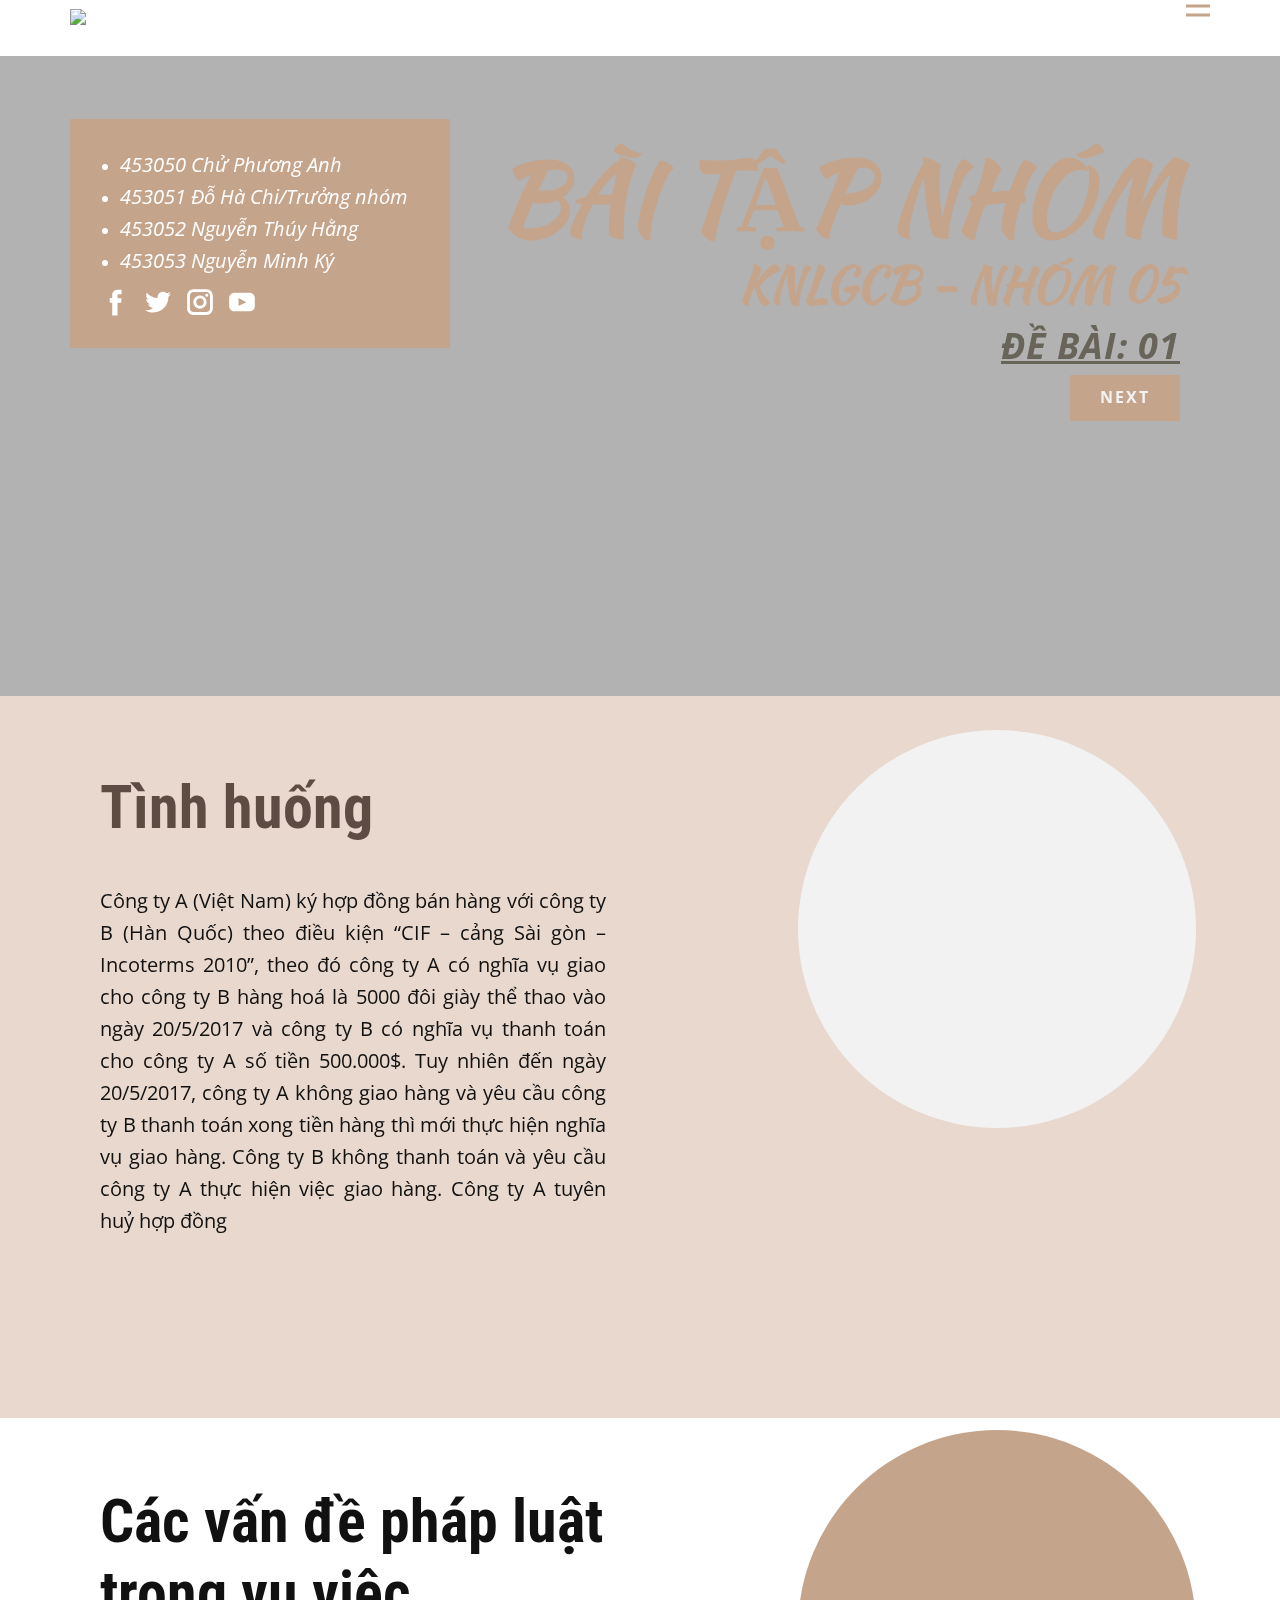
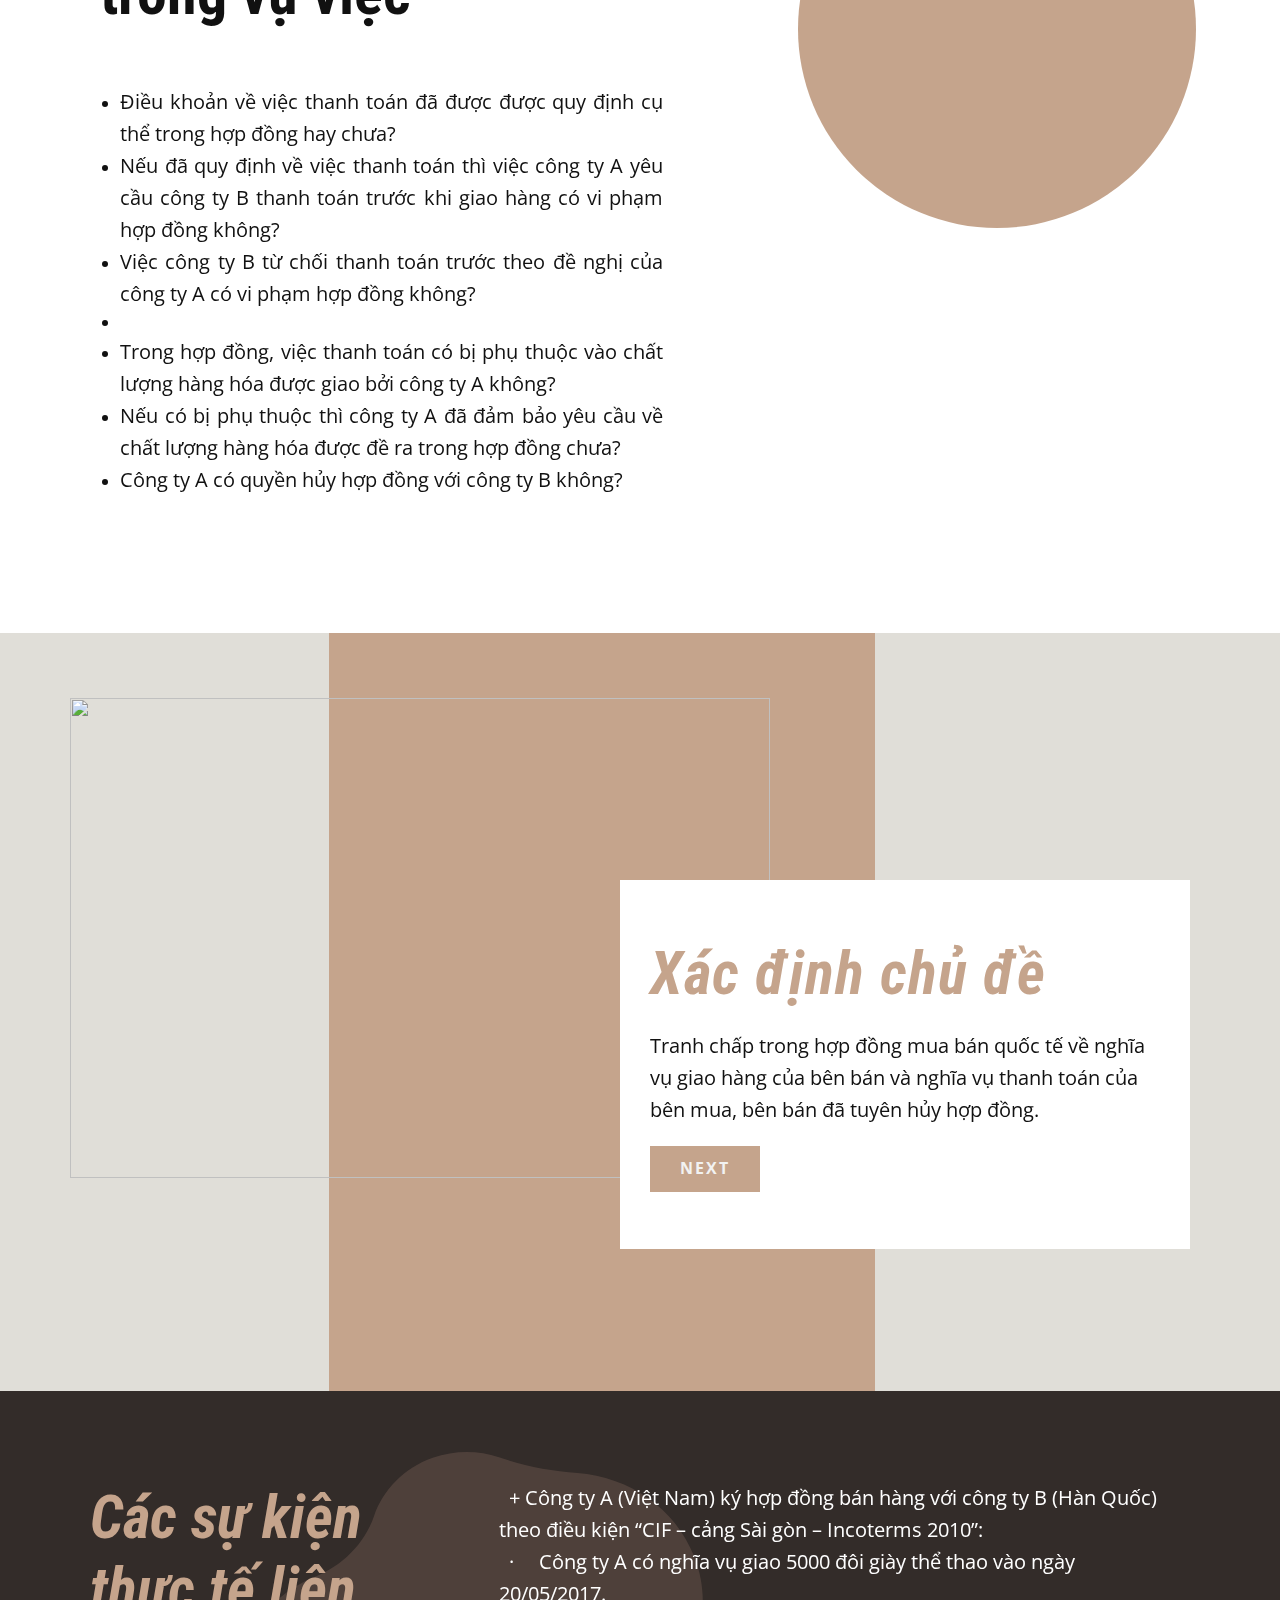
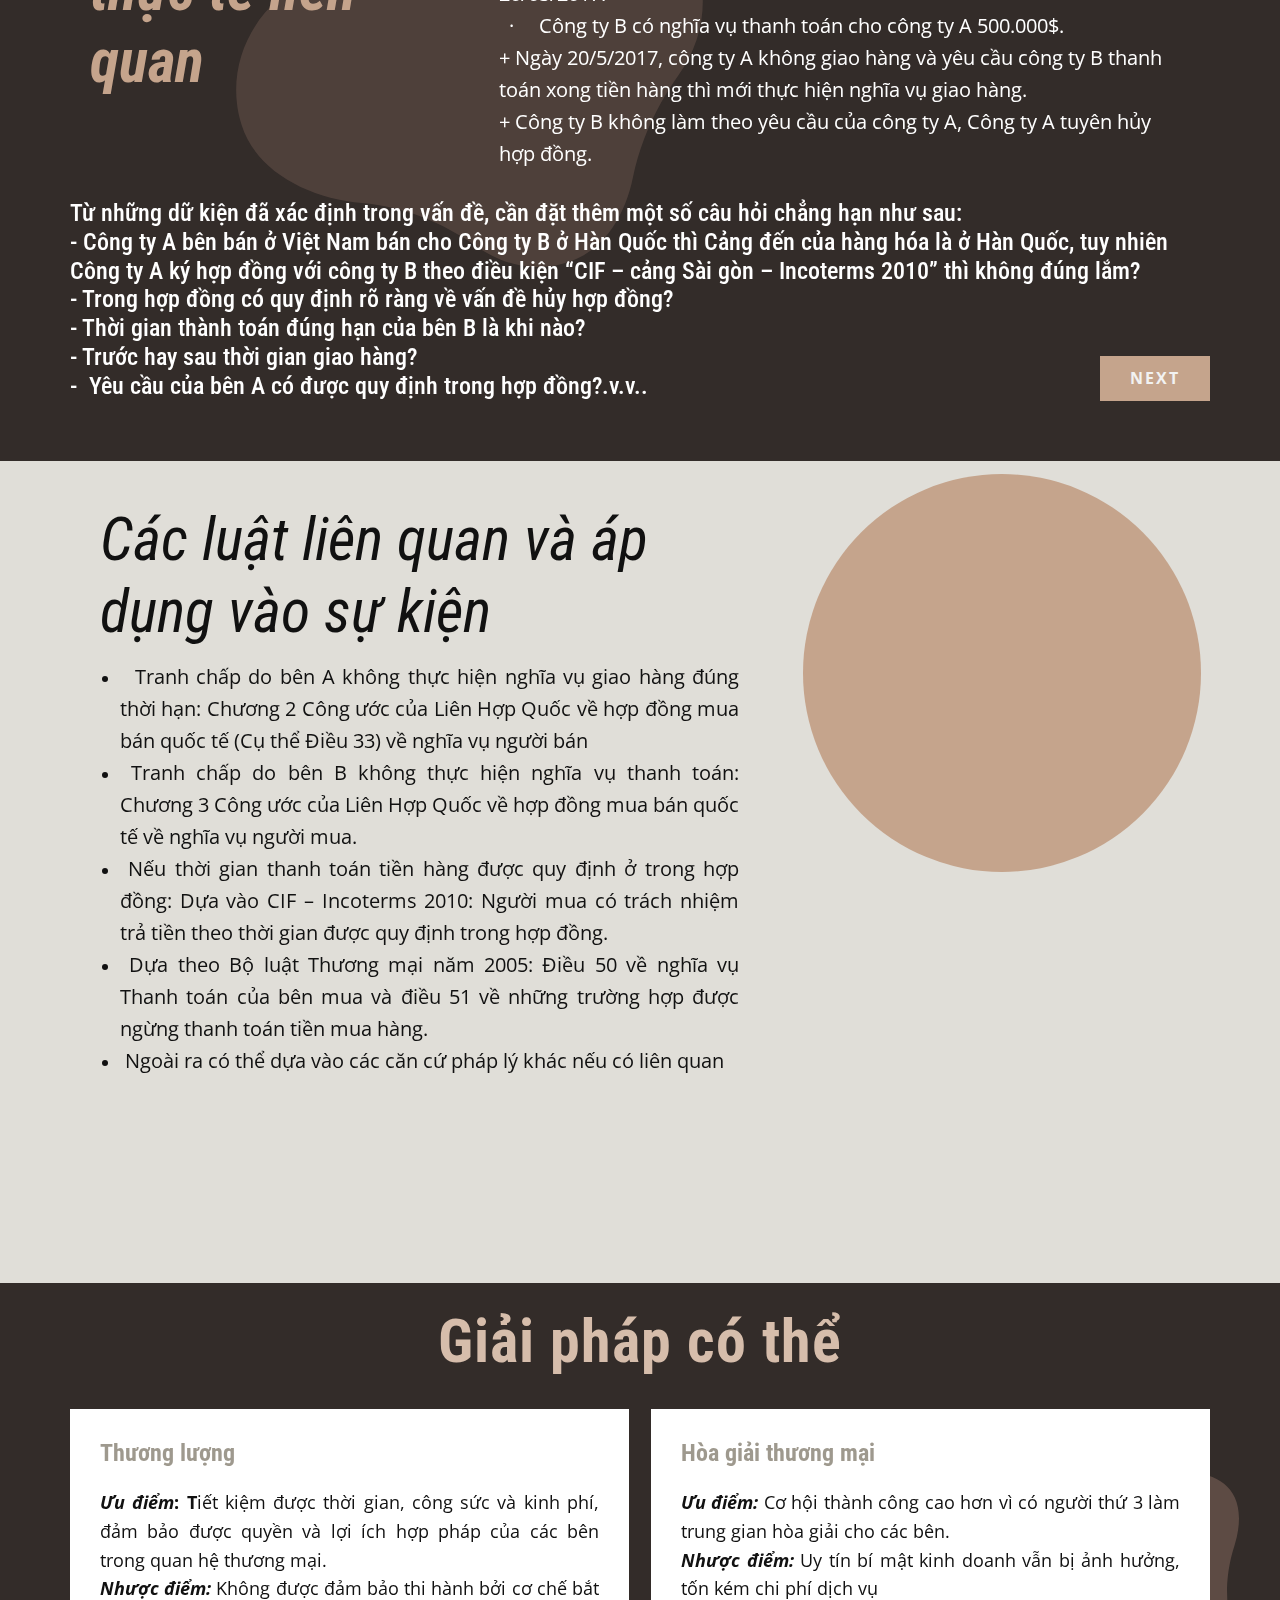
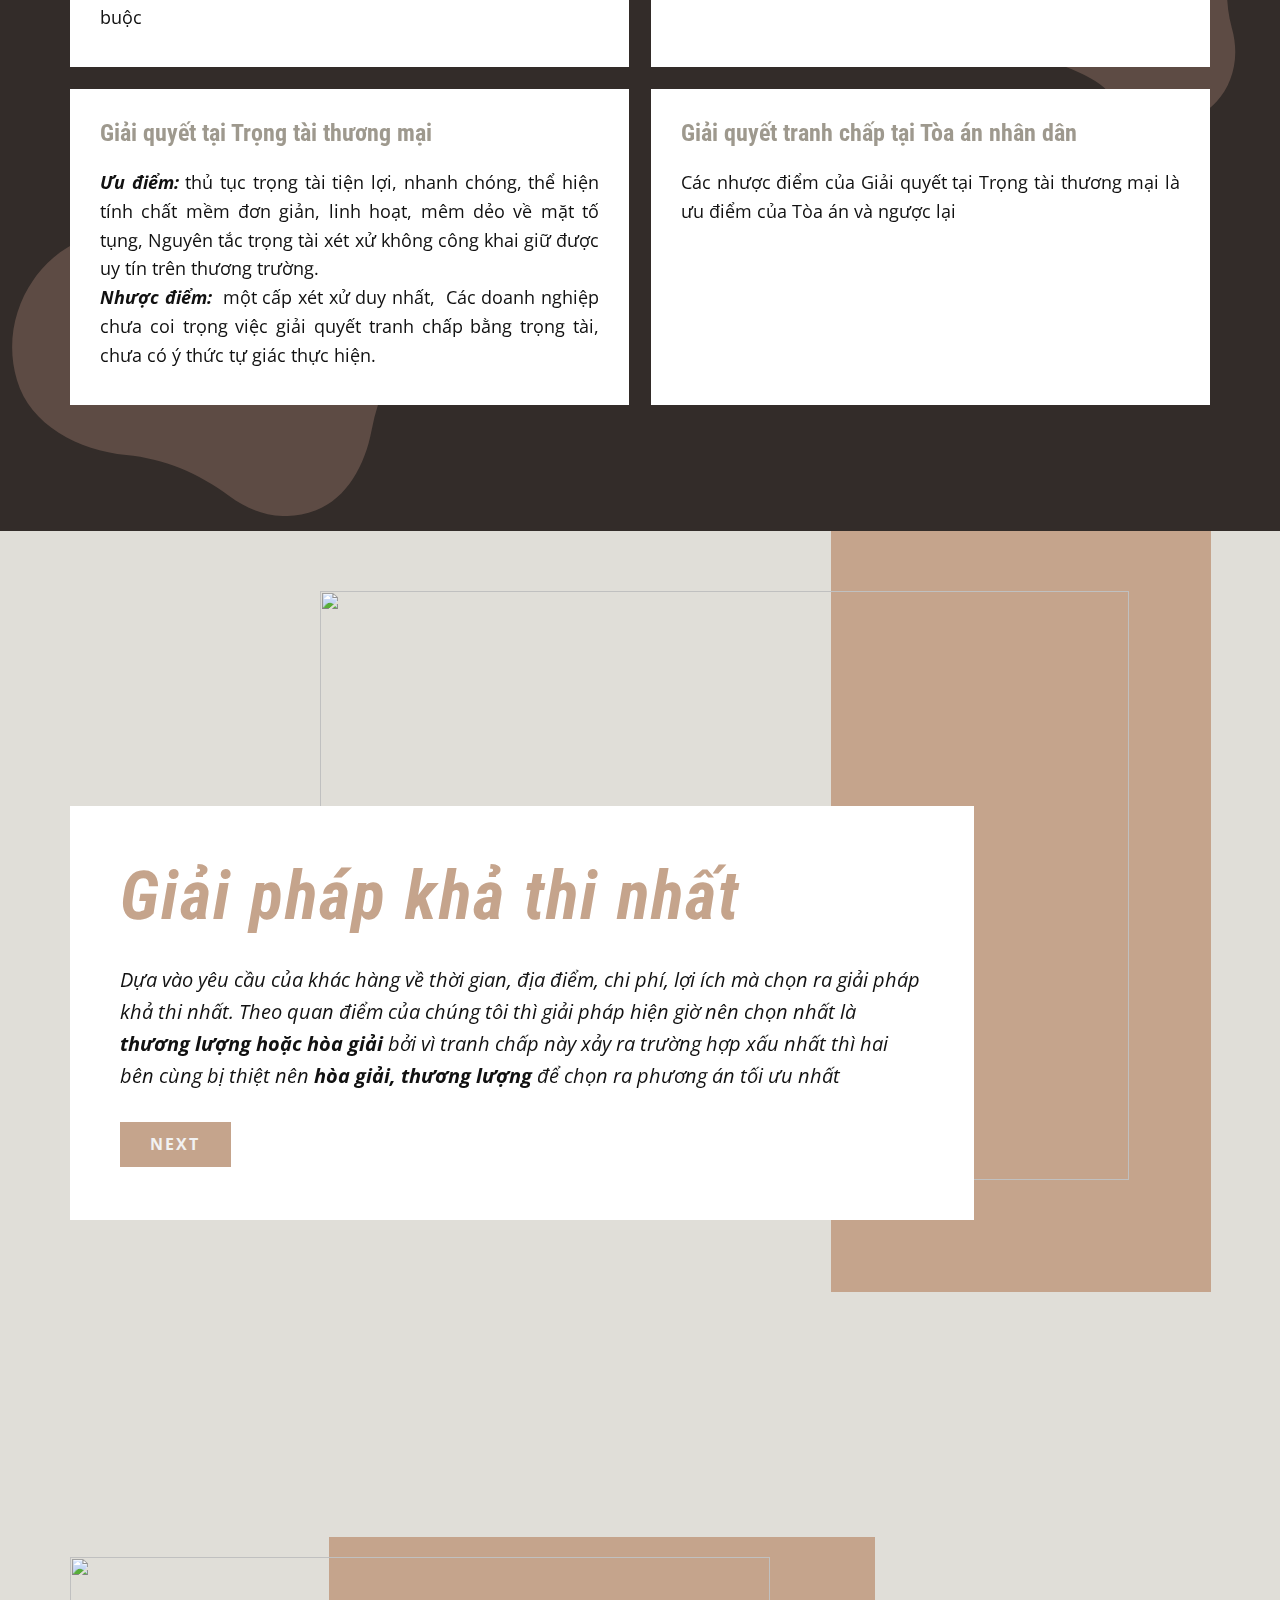
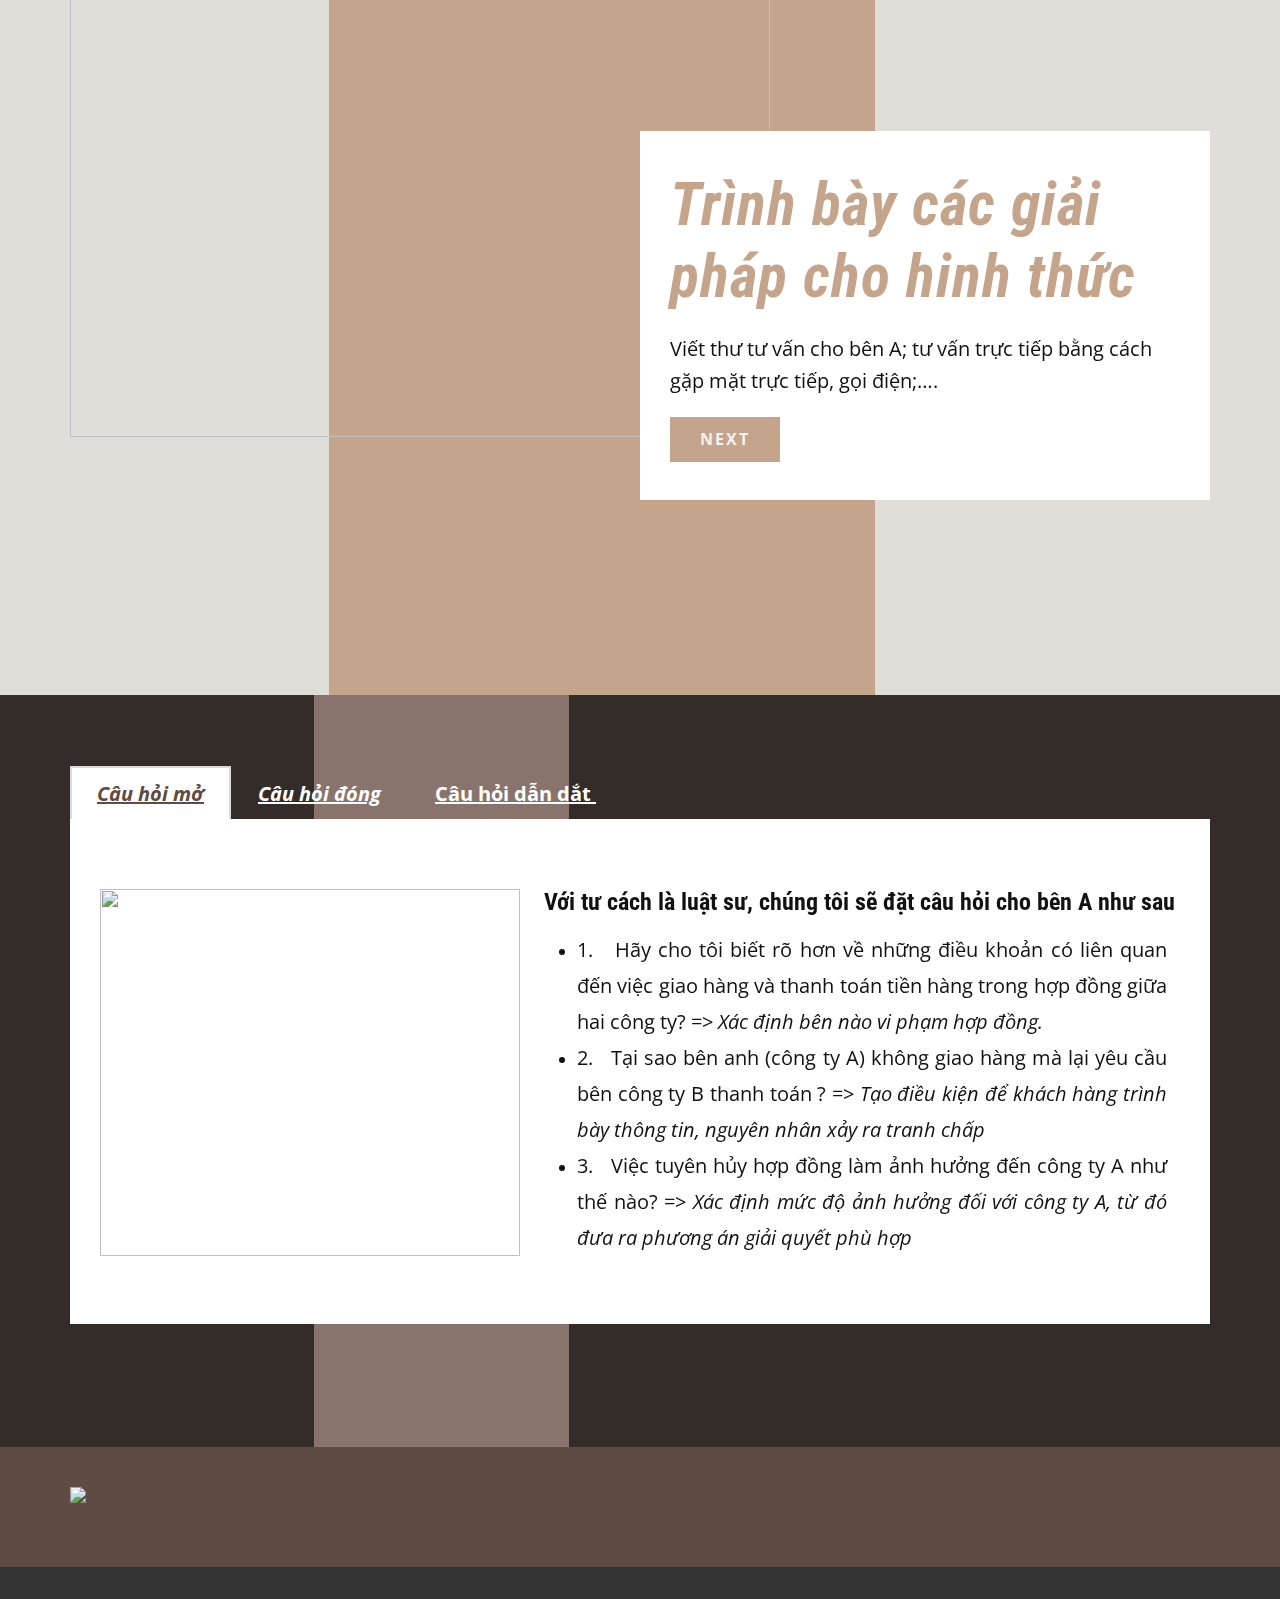
==== Home.html @ 4d6f103b "Add files via upload" ====
<!DOCTYPE html>
<html style="font-size: 16px;">
  <head>
    <meta name="viewport" content="width=device-width, initial-scale=1.0">
    <meta charset="utf-8">
    <meta name="keywords" content="I like dogs, About Us, Owning a dog is great fun, Care of Your Dog, Warm Puppy, Subscribe, location, follow us">
    <meta name="description" content="">
    <meta name="page_type" content="np-template-header-footer-from-plugin">
    <title>Home</title>
    <link rel="stylesheet" href="nicepage.css" media="screen">
<link rel="stylesheet" href="Home.css" media="screen">
    <script class="u-script" type="text/javascript" src="jquery.js" defer=""></script>
    <script class="u-script" type="text/javascript" src="nicepage.js" defer=""></script>
    <meta name="generator" content="Nicepage 3.17.2, nicepage.com">
    
    <link id="u-theme-google-font" rel="stylesheet" href="https://fonts.googleapis.com/css?family=Roboto+Condensed:300,300i,400,400i,700,700i|Open+Sans:300,300i,400,400i,600,600i,700,700i,800,800i">
    <link id="u-page-google-font" rel="stylesheet" href="https://fonts.googleapis.com/css?family=Roboto+Condensed:300,300i,400,400i,700,700i|Roboto+Condensed:300,300i,400,400i,700,700i|Kaushan+Script:400">
    
    
    
    
    
    
    
    
    
    
    
    <script type="application/ld+json">{
		"@context": "http://schema.org",
		"@type": "Organization",
		"name": "",
		"logo": "images/logohlu600x600-02.png"
}</script>
    <meta property="og:title" content="Home">
    <meta property="og:type" content="website">
    <meta name="theme-color" content="#478ac9">
  </head>
  <body class="u-body"><header class="u-clearfix u-header u-sticky u-header" id="sec-077f"><div class="u-clearfix u-sheet u-sheet-1">
        <a href="https://nicepage.com" class="u-image u-logo u-image-1" data-image-width="601" data-image-height="601">
          <img src="images/logohlu600x600-02.png" class="u-logo-image u-logo-image-1" data-image-width="39.3847">
        </a>
        <nav class="u-menu u-menu-dropdown u-offcanvas u-menu-1" data-responsive-from="XL">
          <div class="menu-collapse" style="font-size: 1rem; letter-spacing: 0px;">
            <a class="u-button-style u-custom-left-right-menu-spacing u-custom-padding-bottom u-custom-top-bottom-menu-spacing u-nav-link u-text-active-palette-1-base u-text-hover-palette-2-base u-text-palette-3-base" href="#">
              <svg><use xmlns:xlink="http://www.w3.org/1999/xlink" xlink:href="#menu-hamburger"></use></svg>
              <svg version="1.1" xmlns="http://www.w3.org/2000/svg" xmlns:xlink="http://www.w3.org/1999/xlink"><defs><symbol id="menu-hamburger" viewBox="0 0 16 16" style="width: 16px; height: 16px;"><rect y="1" width="16" height="2"></rect><rect y="7" width="16" height="2"></rect><rect y="13" width="16" height="2"></rect>
</symbol>
</defs></svg>
            </a>
          </div>
          <div class="u-custom-menu u-nav-container">
            <ul class="u-nav u-spacing-30 u-unstyled u-nav-1"><li class="u-nav-item"><a class="u-button-style u-nav-link u-text-active-palette-3-base u-text-grey-90 u-text-hover-grey-90" href="Home.html" style="padding: 10px 0px;">Home</a>
</li><li class="u-nav-item"><a class="u-button-style u-nav-link u-text-active-palette-3-base u-text-grey-90 u-text-hover-grey-90" href="Home.html" style="padding: 10px 0px;">Home</a>
</li></ul>
          </div>
          <div class="u-custom-menu u-nav-container-collapse">
            <div class="u-black u-container-style u-inner-container-layout u-opacity u-opacity-95 u-sidenav">
              <div class="u-sidenav-overflow">
                <div class="u-menu-close"></div>
                <ul class="u-align-center u-nav u-popupmenu-items u-unstyled u-nav-2"><li class="u-nav-item"><a class="u-button-style u-nav-link" href="Home.html" style="padding: 10px 0px;">Home</a>
</li></ul>
              </div>
            </div>
            <div class="u-black u-menu-overlay u-opacity u-opacity-70"></div>
          </div>
        </nav>
      </div></header> 
    <section class="u-clearfix u-image u-lightbox u-parallax u-shading u-section-1" id="carousel_2db0" data-image-width="1200" data-image-height="630">
      <div class="u-clearfix u-sheet u-sheet-1">
        <div class="u-clearfix u-expanded-width u-layout-wrap u-layout-wrap-1">
          <div class="u-gutter-0 u-layout">
            <div class="u-layout-row">
              <div class="u-size-14-sm u-size-14-xs u-size-20-lg u-size-20-xl u-size-60-md">
                <div class="u-layout-col">
                  <div class="u-align-left u-container-style u-layout-cell u-left-cell u-palette-3-base u-size-30 u-layout-cell-1" data-animation-name="fadeIn" data-animation-duration="1000" data-animation-delay="0" data-animation-direction="Down">
                    <div class="u-container-layout u-valign-top u-container-layout-1">
                      <ul class="u-text u-text-1">
                        <li>
                          <span style="font-size: 1.25rem;">453050
  
  
  Chử Phương Anh</span>
                        </li>
                        <li>
                          <span style="font-size: 1.25rem;">453051
  
  
  Đỗ Hà Chi/Trưởng
  nhóm</span>
                        </li>
                        <li>
                          <span style="font-size: 1.25rem;">453052
  
  
  Nguyễn Thúy Hằng</span>
                        </li>
                        <li>
                          <span style="font-size: 1.25rem;">453053
  
  
  Nguyễn Minh Ký</span>
                        </li>
                      </ul>
                      <div class="u-social-icons u-spacing-10 u-social-icons-1">
                        <a class="u-social-url" target="_blank" href=""><span class="u-icon u-icon-circle u-social-facebook u-social-icon u-icon-1"><svg class="u-svg-link" preserveAspectRatio="xMidYMin slice" viewBox="0 0 112 112" style=""><use xmlns:xlink="http://www.w3.org/1999/xlink" xlink:href="#svg-94aa"></use></svg><svg class="u-svg-content" viewBox="0 0 112 112" x="0px" y="0px" id="svg-94aa"><path d="M75.5,28.8H65.4c-1.5,0-4,0.9-4,4.3v9.4h13.9l-1.5,15.8H61.4v45.1H42.8V58.3h-8.8V42.4h8.8V32.2 c0-7.4,3.4-18.8,18.8-18.8h13.8v15.4H75.5z"></path></svg></span>
                        </a>
                        <a class="u-social-url" target="_blank" href=""><span class="u-icon u-icon-circle u-social-icon u-social-twitter u-icon-2"><svg class="u-svg-link" preserveAspectRatio="xMidYMin slice" viewBox="0 0 112 112" style=""><use xmlns:xlink="http://www.w3.org/1999/xlink" xlink:href="#svg-273c"></use></svg><svg class="u-svg-content" viewBox="0 0 112 112" x="0px" y="0px" id="svg-273c"><path d="M92.2,38.2c0,0.8,0,1.6,0,2.3c0,24.3-18.6,52.4-52.6,52.4c-10.6,0.1-20.2-2.9-28.5-8.2 c1.4,0.2,2.9,0.2,4.4,0.2c8.7,0,16.7-2.9,23-7.9c-8.1-0.2-14.9-5.5-17.3-12.8c1.1,0.2,2.4,0.2,3.4,0.2c1.6,0,3.3-0.2,4.8-0.7 c-8.4-1.6-14.9-9.2-14.9-18c0-0.2,0-0.2,0-0.2c2.5,1.4,5.4,2.2,8.4,2.3c-5-3.3-8.3-8.9-8.3-15.4c0-3.4,1-6.5,2.5-9.2 c9.1,11.1,22.7,18.5,38,19.2c-0.2-1.4-0.4-2.8-0.4-4.3c0.1-10,8.3-18.2,18.5-18.2c5.4,0,10.1,2.2,13.5,5.7c4.3-0.8,8.1-2.3,11.7-4.5 c-1.4,4.3-4.3,7.9-8.1,10.1c3.7-0.4,7.3-1.4,10.6-2.9C98.9,32.3,95.7,35.5,92.2,38.2z"></path></svg></span>
                        </a>
                        <a class="u-social-url" target="_blank" href=""><span class="u-icon u-icon-circle u-social-icon u-social-instagram u-icon-3"><svg class="u-svg-link" preserveAspectRatio="xMidYMin slice" viewBox="0 0 112 112" style=""><use xmlns:xlink="http://www.w3.org/1999/xlink" xlink:href="#svg-1b26"></use></svg><svg class="u-svg-content" viewBox="0 0 112 112" x="0px" y="0px" id="svg-1b26"><path d="M55.9,32.9c-12.8,0-23.2,10.4-23.2,23.2s10.4,23.2,23.2,23.2s23.2-10.4,23.2-23.2S68.7,32.9,55.9,32.9z M55.9,69.4c-7.4,0-13.3-6-13.3-13.3c-0.1-7.4,6-13.3,13.3-13.3s13.3,6,13.3,13.3C69.3,63.5,63.3,69.4,55.9,69.4z"></path><path d="M79.7,26.8c-3,0-5.4,2.5-5.4,5.4s2.5,5.4,5.4,5.4c3,0,5.4-2.5,5.4-5.4S82.7,26.8,79.7,26.8z"></path><path d="M78.2,11H33.5C21,11,10.8,21.3,10.8,33.7v44.7c0,12.6,10.2,22.8,22.7,22.8h44.7c12.6,0,22.7-10.2,22.7-22.7 V33.7C100.8,21.1,90.6,11,78.2,11z M91,78.4c0,7.1-5.8,12.8-12.8,12.8H33.5c-7.1,0-12.8-5.8-12.8-12.8V33.7 c0-7.1,5.8-12.8,12.8-12.8h44.7c7.1,0,12.8,5.8,12.8,12.8V78.4z"></path></svg></span>
                        </a>
                        <a class="u-social-url" target="_blank" href="#"><span class="u-icon u-icon-circle u-social-icon u-social-youtube u-icon-4"><svg class="u-svg-link" preserveAspectRatio="xMidYMin slice" viewBox="0 0 112 112" style=""><use xmlns:xlink="http://www.w3.org/1999/xlink" xlink:href="#svg-61be"></use></svg><svg class="u-svg-content" viewBox="0 0 112 112" x="0px" y="0px" id="svg-61be"><path d="M82.3,24H29.7C19.3,24,11,32.5,11,43v26.7c0,10.5,8.3,19,18.7,19h52.5c10.3,0,18.7-8.5,18.7-19V43 C101,32.5,92.7,24,82.3,24L82.3,24z M69.7,57.6L45.1,69.5c-0.7,0.2-1.4-0.2-1.4-0.8V44.1c0-0.7,0.8-1.3,1.4-0.8l24.6,12.6 C70.4,56.2,70.4,57.3,69.7,57.6L69.7,57.6z"></path></svg></span>
                        </a>
                      </div>
                    </div>
                  </div>
                  <div class="u-align-left u-container-style u-hidden-md u-hidden-sm u-hidden-xs u-layout-cell u-left-cell u-opacity u-opacity-50 u-size-30 u-layout-cell-2">
                    <div class="u-container-layout u-container-layout-2"></div>
                  </div>
                </div>
              </div>
              <div class="u-size-13-lg u-size-13-xl u-size-19-sm u-size-19-xs u-size-30-md">
                <div class="u-layout-row">
                  <div class="u-container-style u-hidden-sm u-hidden-xs u-layout-cell u-size-60 u-layout-cell-3">
                    <div class="u-container-layout u-container-layout-3"></div>
                  </div>
                </div>
              </div>
              <div class="u-size-27 u-size-30-md">
                <div class="u-layout-row">
                  <div class="u-align-right u-container-style u-layout-cell u-right-cell u-size-60 u-layout-cell-4">
                    <div class="u-container-layout u-container-layout-4">
                      <h1 class="u-custom-font u-text u-text-palette-3-base u-title u-text-2" data-animation-name="fadeIn" data-animation-duration="1000" data-animation-delay="0">BÀI TẬP NHÓM</h1>
                      <h1 class="u-custom-font u-text u-text-palette-3-base u-title u-text-3" data-animation-name="zoomIn" data-animation-duration="1000" data-animation-delay="0" data-animation-direction="Down">KNLGCB - NHÓM 05</h1>
                      <p class="u-text u-text-palette-5-dark-2 u-text-4" data-animation-name="fadeIn" data-animation-duration="1000" data-animation-delay="0"><b><i><u>ĐỀ BÀI: 01</u></i></b>
                      </p>
                      <a href="Home.html#carousel_c78f" data-page-id="82183825" class="u-btn u-btn-rectangle u-button-style u-hover-palette-2-base u-palette-3-base u-radius-0 u-text-grey-5 u-btn-1" data-animation-name="bounceIn" data-animation-duration="1000" data-animation-delay="0" data-animation-direction="">NEXT</a>
                    </div>
                  </div>
                </div>
              </div>
            </div>
          </div>
        </div>
      </div>
    </section>
    <section class="u-align-center u-clearfix u-palette-3-light-2 u-section-2" id="carousel_c78f">
      <div class="u-clearfix u-sheet u-sheet-1">
        <div class="u-clearfix u-expanded-width u-layout-wrap u-layout-wrap-1">
          <div class="u-layout">
            <div class="u-layout-row">
              <div class="u-container-style u-layout-cell u-left-cell u-size-30 u-layout-cell-1">
                <div class="u-container-layout u-valign-bottom-md u-valign-bottom-sm u-valign-bottom-xs u-container-layout-1">
                  <h2 class="u-text u-text-palette-2-base u-text-1" data-animation-name="slideIn" data-animation-duration="1000" data-animation-delay="0" data-animation-direction="Down">Tình huống</h2>
                  <p class="u-align-justify u-text u-text-2" data-animation-name="zoomIn" data-animation-duration="1000" data-animation-delay="0" data-animation-direction="">
                    <span style="font-size: 1.25rem;">Công ty A (Việt Nam) ký hợp đồng bán hàng với công ty B (Hàn Quốc) theo điều kiện “CIF – cảng Sài gòn – Incoterms 2010”, theo đó công ty A có nghĩa vụ giao cho công ty B hàng hoá là 5000 đôi giày thể thao vào ngày 20/5/2017 và công ty B có nghĩa vụ thanh toán cho công ty A số tiền 500.000$. Tuy nhiên đến ngày 20/5/2017, công ty A không giao hàng và yêu cầu công ty B thanh toán xong tiền hàng thì mới thực hiện nghĩa vụ giao hàng. Công ty B không thanh toán và yêu cầu công ty A thực hiện việc giao hàng. Công ty A tuyên huỷ hợp đồng</span>
                    <br>
                  </p>
                </div>
              </div>
              <div class="u-container-style u-layout-cell u-right-cell u-size-30 u-layout-cell-2">
                <div class="u-container-layout u-container-layout-2">
                  <div class="u-grey-5 u-shape u-shape-circle u-shape-1"></div>
                  <div alt="" class="u-image u-image-circle u-image-1" data-image-width="870" data-image-height="489" data-animation-name="rotateIn" data-animation-duration="1000" data-animation-delay="0" data-animation-direction="" data-href="Home.html#carousel_f29f" data-page-id="82183825"></div>
                </div>
              </div>
            </div>
          </div>
        </div>
      </div>
    </section>
    <section class="u-align-center u-clearfix u-white u-section-3" id="carousel_f29f">
      <div class="u-clearfix u-sheet u-sheet-1">
        <div class="u-clearfix u-expanded-width u-layout-wrap u-layout-wrap-1">
          <div class="u-layout">
            <div class="u-layout-row">
              <div class="u-container-style u-layout-cell u-left-cell u-size-33 u-layout-cell-1">
                <div class="u-container-layout u-valign-bottom-md u-valign-bottom-sm u-valign-bottom-xs u-container-layout-1">
                  <h3 class="u-text u-text-1" data-animation-name="bounceIn" data-animation-duration="1000" data-animation-delay="0" data-animation-direction=""><b>Các
vấn đề pháp luật trong vụ việc</b>
                  </h3>
                  <ul class="u-align-justify u-text u-text-2" data-animation-name="slideIn" data-animation-duration="1000" data-animation-delay="0" data-animation-direction="Left">
                    <li>
                      <span style="font-size: 1.25rem;">Điều khoản về việc thanh toán đã được được quy
định cụ thể trong hợp đồng hay chưa?</span>
                    </li>
                    <li>
                      <span style="font-size: 1.25rem;">Nếu đã quy định về việc thanh toán thì việc công
ty A yêu cầu công ty B thanh toán trước khi giao hàng có vi phạm hợp đồng
không?</span>
                    </li>
                    <li>
                      <span style="font-size: 1.25rem;">Việc công ty B từ chối thanh toán trước theo đề
nghị của công ty A có vi phạm hợp đồng không?<b></b>
                      </span>
                    </li>
                    <li><!--[if !supportLists]--></li>
                    <li>
                      <span style="font-size: 1.25rem;">Trong
hợp đồng, việc thanh toán có bị phụ thuộc vào chất lượng hàng hóa được giao bởi
công ty A không?</span>
                    </li>
                    <li>
                      <span style="font-size: 1.25rem;">Nếu
có bị phụ thuộc thì công ty A đã đảm bảo yêu cầu về chất lượng hàng hóa được đề
ra trong hợp đồng chưa?<b></b>
                      </span>
                    </li>
                    <li>
                      <span style="font-size: 1.25rem;">Công
ty A có quyền hủy hợp đồng với công ty B không?</span>
                    </li>
                  </ul>
                </div>
              </div>
              <div class="u-container-style u-layout-cell u-right-cell u-size-27 u-layout-cell-2">
                <div class="u-container-layout u-container-layout-2">
                  <div class="u-palette-3-base u-shape u-shape-circle u-shape-1"></div>
                  <div alt="" class="u-image u-image-circle u-image-1" data-image-width="500" data-image-height="288" data-animation-name="zoomIn" data-animation-duration="1000" data-animation-delay="0" data-animation-direction="" data-href="Home.html#sec-9469" data-page-id="82183825"></div>
                </div>
              </div>
            </div>
          </div>
        </div>
      </div>
    </section>
    <section class="u-clearfix u-palette-5-light-1 u-section-4" id="sec-9469">
      <div class="u-clearfix u-sheet u-sheet-1">
        <div class="u-expanded-height u-palette-3-base u-shape u-shape-rectangle u-shape-1"></div>
        <img class="u-image u-image-1" src="images/b48b230d38b85a8fabea51ff4537968ced9ca714.jpg" data-animation-name="zoomIn" data-animation-duration="1000" data-animation-delay="0" data-animation-direction="" data-image-width="350" data-image-height="360">
        <div class="u-align-left u-container-style u-group u-white u-group-1">
          <div class="u-container-layout u-container-layout-1">
            <h1 class="u-text u-text-palette-3-base u-text-1" data-animation-name="slideIn" data-animation-duration="1000" data-animation-delay="0" data-animation-direction="Down"><i>Xác
định chủ đề</i>
            </h1>
            <p class="u-text u-text-2" data-animation-name="zoomIn" data-animation-duration="1000" data-animation-delay="0" data-animation-direction="">Tranh chấp trong hợp đồng mua bán quốc tế về nghĩa vụ
giao hàng của bên bán và nghĩa vụ thanh toán của bên mua, bên bán đã tuyên hủy
hợp đồng.&nbsp;&nbsp;</p>
            <a href="Home.html#sec-5d6a" data-page-id="82183825" class="u-border-0 u-btn u-button-style u-hover-palette-2-base u-palette-3-base u-text-grey-5 u-btn-1" data-animation-name="fadeIn" data-animation-duration="1000" data-animation-delay="0">next</a>
          </div>
        </div>
      </div>
    </section>
    <section class="u-clearfix u-palette-2-dark-3 u-section-5" id="sec-5d6a">
      <div class="u-clearfix u-sheet u-sheet-1">
        <div class="u-opacity u-opacity-65 u-shape u-shape-svg u-text-palette-2-dark-2 u-shape-1">
          <svg class="u-svg-link" preserveAspectRatio="none" viewBox="0 0 160 150" style=""><use xmlns:xlink="http://www.w3.org/1999/xlink" xlink:href="#svg-4fc8"></use></svg>
          <svg xmlns="http://www.w3.org/2000/svg" xmlns:xlink="http://www.w3.org/1999/xlink" version="1.1" xml:space="preserve" class="u-svg-content" viewBox="0 0 160 150" x="0px" y="0px" id="svg-4fc8"><path d="M43.2,126.9c14.2,1.3,27.6,7,39.1,15.6c8.3,6.1,19.4,10.3,32.7,5.3c11.7-4.4,18.6-17.4,21-30.2c2.6-13.3,8.1-25.9,15.7-37.1
	c8.3-12.1,10.8-27.9,5.3-42.7C150.5,20.3,134.6,9,117,7.6C107.9,6.9,98.8,5,90.1,1.9C83-0.6,75-0.7,67.4,2.1
	c-9.9,3.7-17,11.6-20.1,21c-3.3,10.1-10.9,18-20.6,22.2c-0.1,0-0.1,0.1-0.2,0.1c-20.3,8.9-31,32-24.6,53.2
	C6.9,115.6,25.2,125.2,43.2,126.9z"></path></svg>
        </div>
        <div class="u-clearfix u-expanded-width-lg u-expanded-width-md u-expanded-width-xl u-layout-wrap u-layout-wrap-1">
          <div class="u-gutter-0 u-layout">
            <div class="u-layout-row">
              <div class="u-align-left u-container-style u-layout-cell u-size-21-lg u-size-21-xl u-size-24-md u-size-24-sm u-size-24-xs u-layout-cell-1">
                <div class="u-container-layout u-valign-top u-container-layout-1">
                  <h3 class="u-text u-text-palette-3-base u-text-1" data-animation-name="fadeIn" data-animation-duration="1000" data-animation-delay="0"><i>Các
sự kiện thực tế liên quan</i>
                  </h3>
                </div>
              </div>
              <div class="u-container-style u-layout-cell u-size-36-md u-size-36-sm u-size-36-xs u-size-39-lg u-size-39-xl u-layout-cell-2">
                <div class="u-container-layout u-container-layout-2">
                  <p class="u-text u-text-2" data-animation-name="lightSpeedIn" data-animation-duration="1000" data-animation-delay="0" data-animation-direction="">&nbsp; + Công ty A (Việt Nam) ký hợp đồng bán hàng
với công ty B (Hàn Quốc) theo điều kiện “CIF – cảng Sài gòn – Incoterms 2010”:<br>&nbsp;&nbsp;<!--[if !supportLists]-->·&nbsp;&nbsp;&nbsp;&nbsp; <!--[endif]-->Công ty A có nghĩa vụ giao 5000 đôi giày thể
thao vào ngày 20/05/2017.<br>&nbsp;&nbsp;<!--[if !supportLists]-->·&nbsp;&nbsp;&nbsp;&nbsp; <!--[endif]-->Công ty B có nghĩa vụ thanh toán cho công ty A
500.000$.&nbsp;<br>+ Ngày 20/5/2017, công ty A không giao hàng
và yêu cầu công ty B thanh toán xong tiền hàng thì mới thực hiện nghĩa vụ giao
hàng.&nbsp;<br>+ Công ty B không làm theo yêu cầu của công
ty A, Công ty A tuyên hủy hợp đồng.&nbsp;&nbsp;
                  </p>
                </div>
              </div>
            </div>
          </div>
        </div>
        <h4 class="u-text u-text-default u-text-3" data-animation-name="flipIn" data-animation-duration="1000" data-animation-delay="0" data-animation-direction="X">Từ
những dữ kiện đã xác định trong vấn đề, cần đặt thêm một số câu hỏi chẳng hạn
như sau:<br>- Công ty A bên bán ở Việt Nam bán cho Công ty B ở Hàn Quốc thì Cảng đến
của hàng hóa là ở Hàn Quốc, tuy nhiên Công ty A ký hợp đồng với công ty B theo
điều kiện “CIF – cảng Sài gòn – Incoterms 2010” thì không đúng lắm?&nbsp;<br>- Trong hợp
đồng có quy định rõ ràng về vấn đề hủy hợp đồng?&nbsp;<br>- Thời gian thành toán đúng hạn
của bên B là khi nào?&nbsp;<br>- Trước hay sau thời gian giao hàng?&nbsp;<br>-&nbsp; Yêu cầu của bên A có
được quy định trong hợp đồng?.v.v..
        </h4>
        <a href="Home.html#carousel_1607" data-page-id="82183825" class="u-btn u-btn-rectangle u-button-style u-hover-palette-2-base u-palette-3-base u-text-grey-5 u-btn-1" data-animation-name="fadeIn" data-animation-duration="1000" data-animation-delay="0">next</a>
      </div>
    </section>
    <section class="u-align-center u-clearfix u-palette-5-light-1 u-section-6" id="carousel_1607">
      <div class="u-clearfix u-sheet u-sheet-1">
        <div class="u-clearfix u-expanded-width u-layout-wrap u-layout-wrap-1">
          <div class="u-layout">
            <div class="u-layout-row">
              <div class="u-container-style u-layout-cell u-left-cell u-size-37 u-layout-cell-1">
                <div class="u-container-layout u-valign-top u-container-layout-1">
                  <h3 class="u-text u-text-1" data-animation-name="zoomIn" data-animation-duration="1000" data-animation-delay="0" data-animation-direction=""><i>Các
luật liên quan và áp dụng vào sự kiện</i>
                    <br>
                  </h3>
                  <ul class="u-align-justify u-text u-text-2" data-animation-name="fadeIn" data-animation-duration="1000" data-animation-delay="0">
                    <li>
                      <span style="font-size: 1.25rem;">&nbsp; Tranh chấp do bên A không thực hiện nghĩa
vụ giao hàng đúng thời hạn: Chương 2 Công ước của Liên Hợp Quốc về hợp đồng mua
bán quốc tế (Cụ thể Điều 33) về nghĩa vụ người bán&nbsp;</span>
                    </li>
                    <li>
                      <span style="font-size: 1.25rem;">&nbsp;Tranh chấp do bên B không thực hiện nghĩa
vụ thanh toán: Chương 3 Công ước của Liên Hợp Quốc về hợp đồng mua bán quốc tế
về nghĩa vụ người mua.&nbsp;</span>
                    </li>
                    <li>
                      <span style="font-size: 1.25rem;">&nbsp;Nếu thời gian
thanh toán tiền hàng được quy định ở trong hợp đồng: Dựa vào CIF – Incoterms
2010: Người mua có trách nhiệm trả tiền theo thời gian được quy định trong hợp
đồng.&nbsp;</span>
                    </li>
                    <li>
                      <span style="font-size: 1.25rem;">&nbsp;Dựa theo Bộ luật Thương mại năm 2005: Điều 50 về nghĩa
vụ Thanh toán của bên mua và điều 51 về những trường hợp được ngừng thanh toán
tiền mua hàng.&nbsp;</span>
                    </li>
                    <li>
                      <span style="font-size: 1.25rem;">&nbsp;Ngoài ra có thể dựa vào các căn cứ pháp lý khác
nếu có liên quan</span>
                      <br>
                    </li>
                  </ul>
                </div>
              </div>
              <div class="u-container-style u-layout-cell u-right-cell u-size-23 u-layout-cell-2">
                <div class="u-container-layout u-container-layout-2">
                  <div class="u-palette-3-base u-shape u-shape-circle u-shape-1"></div>
                  <div alt="" class="u-image u-image-circle u-image-1" data-animation-name="rotateIn" data-animation-duration="1000" data-animation-delay="0" data-animation-direction="" data-image-width="680" data-image-height="350" data-href="Home.html#carousel_e251" data-page-id="82183825"></div>
                </div>
              </div>
            </div>
          </div>
        </div>
      </div>
    </section>
    <section class="u-align-center u-clearfix u-palette-2-dark-3 u-section-7" id="carousel_e251">
      <div class="u-clearfix u-sheet u-valign-middle-md u-valign-middle-sm u-valign-middle-xs u-sheet-1">
        <h1 class="u-text u-text-palette-2-light-3 u-text-1">
          <a class="u-active-none u-btn u-button-link u-button-style u-none u-text-palette-3-light-1 u-btn-1" href="Home.html#carousel_064c" data-page-id="82183825">Giải pháp có thể</a>
        </h1>
        <div class="u-shape u-shape-svg u-text-palette-2-dark-2 u-shape-1">
          <svg class="u-svg-link" preserveAspectRatio="none" viewBox="0 0 160 160" style=""><use xmlns:xlink="http://www.w3.org/1999/xlink" xlink:href="#svg-bab7"></use></svg>
          <svg xmlns="http://www.w3.org/2000/svg" xmlns:xlink="http://www.w3.org/1999/xlink" version="1.1" xml:space="preserve" class="u-svg-content" viewBox="0 0 160 160" x="0px" y="0px" id="svg-bab7"><path d="M157.4,45.5c11.3-39.1-16.3-50.2-43.8-43.8c-25.2,5.8-35.5,17.2-61,16.5C21.7,17.4,0,39.8,0,71.3
	c0,49.1,58.2,47.8,76.2,68.5c38.8,44.7,92.8,8.2,79.3-40.3C148.1,73.2,155.9,50.6,157.4,45.5z"></path></svg>
        </div>
        <div class="u-shape u-shape-svg u-text-palette-2-dark-2 u-shape-2">
          <svg class="u-svg-link" preserveAspectRatio="none" viewBox="0 0 160 150" style=""><use xmlns:xlink="http://www.w3.org/1999/xlink" xlink:href="#svg-61d8"></use></svg>
          <svg xmlns="http://www.w3.org/2000/svg" xmlns:xlink="http://www.w3.org/1999/xlink" version="1.1" xml:space="preserve" class="u-svg-content" viewBox="0 0 160 150" x="0px" y="0px" id="svg-61d8"><path d="M43.2,126.9c14.2,1.3,27.6,7,39.1,15.6c8.3,6.1,19.4,10.3,32.7,5.3c11.7-4.4,18.6-17.4,21-30.2c2.6-13.3,8.1-25.9,15.7-37.1
	c8.3-12.1,10.8-27.9,5.3-42.7C150.5,20.3,134.6,9,117,7.6C107.9,6.9,98.8,5,90.1,1.9C83-0.6,75-0.7,67.4,2.1
	c-9.9,3.7-17,11.6-20.1,21c-3.3,10.1-10.9,18-20.6,22.2c-0.1,0-0.1,0.1-0.2,0.1c-20.3,8.9-31,32-24.6,53.2
	C6.9,115.6,25.2,125.2,43.2,126.9z"></path></svg>
        </div>
        <div class="u-expanded-width u-list u-list-1">
          <div class="u-repeater u-repeater-1">
            <div class="u-container-style u-list-item u-repeater-item u-white u-list-item-1">
              <div class="u-container-layout u-similar-container u-container-layout-1">
                <h4 class="u-align-left u-custom-font u-font-roboto-condensed u-text u-text-default u-text-palette-5-dark-1 u-text-2" data-animation-name="lightSpeedIn" data-animation-duration="1000" data-animation-delay="0" data-animation-direction=""><b>Thương
lượng</b>
                </h4>
                <p class="u-align-justify u-text u-text-3" data-animation-name="rollIn" data-animation-duration="1000" data-animation-delay="0" data-animation-direction=""><b><i>Ưu
điểm</i>: T</b>iết kiệm được thời gian, công sức và kinh phí, đảm bảo
được quyền và lợi ích hợp pháp của các bên trong quan hệ thương mại.&nbsp;<br><b><i>Nhược
điểm:</i></b> Không được đảm bảo thi hành bởi cơ chế bắt buộc
                </p>
              </div>
            </div>
            <div class="u-container-style u-list-item u-repeater-item u-video-cover u-white u-list-item-2">
              <div class="u-container-layout u-similar-container u-container-layout-2">
                <h4 class="u-align-left u-custom-font u-font-roboto-condensed u-text u-text-default u-text-palette-5-dark-1 u-text-4" data-animation-name="lightSpeedIn" data-animation-duration="1000" data-animation-delay="0" data-animation-direction=""><b>Hòa
giải thương mại</b>
                </h4>
                <p class="u-align-justify u-text u-text-5" data-animation-name="rollIn" data-animation-duration="1000" data-animation-delay="0" data-animation-direction=""><b><i>Ưu
điểm:</i></b> Cơ
hội thành công cao hơn vì có người thứ 3 làm trung gian hòa giải cho các bên.&nbsp;<br><b><i>Nhược
điểm:</i></b> Uy tín bí mật kinh doanh vẫn bị ảnh hưởng, tốn kém chi phí dịch vụ&nbsp;
                </p>
              </div>
            </div>
            <div class="u-container-style u-list-item u-repeater-item u-video-cover u-white u-list-item-3">
              <div class="u-container-layout u-similar-container u-container-layout-3">
                <h4 class="u-align-left u-custom-font u-font-roboto-condensed u-text u-text-default u-text-palette-5-dark-1 u-text-6" data-animation-name="lightSpeedIn" data-animation-duration="1000" data-animation-delay="0" data-animation-direction=""><b>Giải
quyết tại Trọng tài thương mại</b>
                </h4>
                <p class="u-align-justify u-text u-text-7" data-animation-name="rollIn" data-animation-duration="1000" data-animation-delay="0" data-animation-direction=""><b><i>Ưu
điểm:</i></b> thủ tục trọng tài tiện lợi, nhanh chóng, thể hiện tính chất mềm đơn giản, linh
hoạt, mêm dẻo về mặt tố tụng, Nguyên tắc trọng tài xét xử không công khai giữ
được uy tín trên thương trường.&nbsp;<br><b><i>Nhược điểm:</i></b>&nbsp; một cấp xét xử duy nhất,&nbsp; Các doanh nghiệp chưa coi trọng việc giải quyết tranh chấp bằng trọng tài, chưa có ý
thức tự giác thực hiện.&nbsp;
                </p>
              </div>
            </div>
            <div class="u-container-style u-list-item u-repeater-item u-video-cover u-white u-list-item-4">
              <div class="u-container-layout u-similar-container u-container-layout-4">
                <h4 class="u-align-left u-custom-font u-font-roboto-condensed u-text u-text-default u-text-palette-5-dark-1 u-text-8" data-animation-name="lightSpeedIn" data-animation-duration="1000" data-animation-delay="0" data-animation-direction=""><b>Giải
quyết tranh chấp tại Tòa án nhân dân</b>
                </h4>
                <p class="u-align-justify u-text u-text-9" data-animation-name="rollIn" data-animation-duration="1000" data-animation-delay="0" data-animation-direction="">Các
nhược điểm của Giải quyết tại Trọng tài thương mại là ưu điểm của Tòa án và
ngược lại</p>
              </div>
            </div>
          </div>
        </div>
      </div>
    </section>
    <section class="u-clearfix u-palette-5-light-1 u-section-8" id="carousel_064c">
      <div class="u-clearfix u-sheet u-sheet-1">
        <div class="u-palette-3-base u-shape u-shape-rectangle u-shape-1"></div>
        <img src="images/unnamed.jpg" class="u-align-left u-image u-image-1" data-image-width="512" data-image-height="315">
        <div class="u-align-left u-container-style u-group u-white u-group-1">
          <div class="u-container-layout u-valign-middle u-container-layout-1">
            <h1 class="u-text u-text-palette-3-base u-text-1" data-animation-name="flipIn" data-animation-duration="1000" data-animation-delay="0" data-animation-direction="X"><i>Giải
pháp khả thi nhất</i>
            </h1>
            <p class="u-text u-text-2" data-animation-name="slideIn" data-animation-duration="1000" data-animation-delay="0" data-animation-direction="Down">Dựa
vào yêu cầu của khác hàng về thời gian, địa điểm, chi phí, lợi ích mà chọn ra
giải pháp khả thi nhất. Theo quan điểm của chúng tôi thì giải pháp hiện giờ nên
chọn nhất là <b><i>thương lượng hoặc hòa giải</i></b> bởi vì tranh chấp này xảy
ra trường hợp xấu nhất thì hai bên cùng bị thiệt nên <b><i>hòa giải, thương
lượng</i></b> để chọn ra phương án tối ưu nhất
            </p>
            <a href="Home.html#carousel_1bfa" data-page-id="82183825" class="u-btn u-btn-rectangle u-button-style u-hover-palette-2-base u-palette-3-base u-text-grey-5 u-btn-1">next</a>
          </div>
        </div>
      </div>
    </section>
    <section class="u-clearfix u-palette-5-light-1 u-section-9" id="carousel_1bfa">
      <div class="u-clearfix u-sheet u-sheet-1">
        <div class="u-expanded-height u-palette-3-base u-shape u-shape-rectangle u-shape-1"></div>
        <img class="u-image u-image-1" src="images/dang-ky-kinh-doanh-tu-van-phap-luat_1708151813.jpg" data-animation-name="jackInTheBox" data-animation-duration="1000" data-animation-delay="0" data-animation-direction="" data-image-width="660" data-image-height="412">
        <div class="u-align-left u-container-style u-group u-white u-group-1">
          <div class="u-container-layout u-valign-middle u-container-layout-1">
            <h1 class="u-text u-text-palette-3-base u-text-1" data-animation-name="rotateIn" data-animation-duration="1000" data-animation-delay="0" data-animation-direction=""><i>Trình
bày các giải pháp cho hinh thức</i>
              <br>
            </h1>
            <p class="u-text u-text-2" data-animation-name="slideIn" data-animation-duration="1000" data-animation-delay="0" data-animation-direction="Down">Viết thư tư vấn cho bên A; tư vấn trực tiếp bằng cách
gặp mặt trực tiếp, gọi điện;….&nbsp;&nbsp;</p>
            <a href="Home.html#carousel_7842" data-page-id="82183825" class="u-btn u-btn-rectangle u-button-style u-hover-palette-2-base u-palette-3-base u-text-grey-5 u-btn-1">next</a>
          </div>
        </div>
      </div>
    </section>
    <section class="u-align-left u-clearfix u-expanded-width-xl u-palette-2-dark-3 u-section-10" id="carousel_7842">
      <div class="u-clearfix u-sheet u-sheet-1">
        <div class="u-expanded-height-lg u-expanded-height-xl u-palette-2-dark-1 u-shape u-shape-rectangle u-shape-1"></div>
        <div class="u-expanded-width u-tabs u-tabs-1">
          <ul class="u-border-1 u-border-grey-25 u-tab-list u-unstyled" role="tablist">
            <li class="u-tab-item" role="presentation">
              <a class="active u-active-white u-border-2 u-border-active-grey-15 u-border-hover-grey-15 u-border-no-bottom u-button-style u-tab-link u-text-active-palette-2-base u-text-hover-black u-tab-link-1" id="link-tab-0da5" href="#tab-0da5" role="tab" aria-controls="tab-0da5" aria-selected="true"><b><i><u>Câu hỏi mở</u></i></b>
              </a>
            </li>
            <li class="u-tab-item u-tab-item-2" role="presentation">
              <a class="u-active-white u-border-2 u-border-active-grey-15 u-border-hover-grey-15 u-border-no-bottom u-button-style u-tab-link u-text-active-palette-2-base u-text-hover-black u-tab-link-2" id="link-tab-e1f7" href="#tab-e1f7" role="tab" aria-controls="tab-e1f7" aria-selected="false"><b><i><u>Câu
hỏi đóng</u></i></b>
                <br>
              </a>
            </li>
            <li class="u-tab-item u-tab-item-3" role="presentation">
              <a class="u-active-white u-border-2 u-border-active-grey-15 u-border-hover-grey-15 u-border-no-bottom u-button-style u-tab-link u-text-active-palette-2-base u-text-hover-black u-tab-link-3" id="link-tab-9633" href="#tab-9633" role="tab" aria-controls="tab-9633" aria-selected="false"><b><u>Câu
hỏi dẫn dắt&nbsp;</u></b>
                <br>
              </a>
            </li>
          </ul>
          <div class="u-tab-content">
            <div class="u-container-style u-tab-active u-tab-pane u-white u-tab-pane-1" id="tab-0da5" role="tabpanel" aria-labelledby="link-tab-0da5">
              <div class="u-container-layout u-container-layout-1">
                <h4 class="u-text u-text-1" data-animation-name="zoomIn" data-animation-duration="1000" data-animation-delay="0" data-animation-direction=""><b>Với
tư cách là luật sư, chúng tôi sẽ đặt câu hỏi cho bên A như sau</b>
                </h4>
                <img alt="" class="u-expanded-width-xs u-image u-image-default u-image-1" data-image-width="646" data-image-height="430" src="images/cau-hoi-dong-la-gi-2.jpg" data-animation-name="bounceIn" data-animation-duration="1000" data-animation-delay="0" data-animation-direction="Down">
                <ul class="u-align-justify u-text u-text-2" data-animation-name="zoomIn" data-animation-duration="1000" data-animation-delay="0" data-animation-direction="">
                  <li><!--[if !supportLists]-->
                    <span style="font-size: 1.25rem;">1.&nbsp;&nbsp; <!--[endif]-->Hãy cho tôi biết rõ hơn về những điều khoản có
liên quan đến việc giao hàng và thanh toán tiền hàng trong hợp đồng giữa hai
công ty? =&gt; <i>Xác định bên nào vi phạm hợp đồng.</i>
                    </span>
                  </li>
                  <li>
                    <span style="font-size: 1.25rem;">2.&nbsp;&nbsp; <!--[endif]-->Tại sao bên anh (công ty A) không giao hàng mà lại
yêu cầu bên công ty B thanh toán ? =&gt; <i>Tạo điều kiện để khách hàng trình
bày thông tin, nguyên nhân xảy ra tranh chấp</i>
                    </span>
                  </li>
                  <li>
                    <span style="font-size: 1.25rem;"><i><b></b></i><!--[if !supportLists]-->3.&nbsp;&nbsp; <!--[endif]-->Việc tuyên hủy hợp đồng làm ảnh hưởng đến công
ty A như thế nào? =&gt; <i>Xác định mức độ ảnh hưởng đối với công ty A, từ đó
đưa ra phương án giải quyết phù hợp<b></b></i>&nbsp;&nbsp;
                    </span>
                    <br>
                  </li>
                </ul>
              </div>
            </div>
            <div class="u-container-style u-tab-pane u-white u-tab-pane-2" id="tab-e1f7" role="tabpanel" aria-labelledby="link-tab-e1f7">
              <div class="u-container-layout u-container-layout-2">
                <h4 class="u-text u-text-3" data-animation-name="fadeIn" data-animation-duration="1000" data-animation-delay="0"><b>Với
tư cách là luật sư, chúng tôi sẽ đặt câu hỏi cho bên A như sau</b>
                </h4>
                <img alt="" class="u-expanded-width-xs u-image u-image-default u-image-2" data-image-width="1280" data-image-height="720" src="images/nghe-thuat-dat-cau-hoi-trong-ban-hang.jpg" data-animation-name="zoomIn" data-animation-duration="1000" data-animation-delay="0" data-animation-direction="">
                <ul class="u-align-justify u-text u-text-4" data-animation-name="lightSpeedIn" data-animation-duration="1000" data-animation-delay="0" data-animation-direction="">
                  <li><!--[if !supportLists]-->
                    <span style="font-size: 1.25rem;">1.&nbsp;&nbsp; <!--[endif]-->Thời gian thanh toán số tiền
hàng của công ty B có được quy định ở trong hợp đồng không? =&gt; <i>Xác nhận
thông tin trong hợp đồng, từ đó có hướng tư vấn và giải quyết phù hợp.</i>&nbsp;
                    </span>
                  </li>
                  <li>
                    <span style="font-size: 1.25rem;"><!--[if !supportLists]-->2.&nbsp;&nbsp; <!--[endif]-->Hai bên công ty đã đàm phán lại với nhau về việc
này hay chưa? =&gt; <i>Để đề ra phương án giải quyết hợp lí.<b><u></u></b></i>&nbsp;
                    </span>
                  </li>
                  <li>
                    <span style="font-size: 1.25rem;"><!--[if !supportLists]-->3.&nbsp;&nbsp; <!--[endif]-->Vào ngày giao hàng, Công ty A đã chuẩn bị đủ số
lượng hàng để giao cho bên B như hợp đồng không? =&gt; <i>Xác nhận xem công ty
A có hoàn thành nghĩa vụ.<b><u></u></b></i>&nbsp;&nbsp;
                    </span>
                    <br>
                  </li>
                </ul>
              </div>
            </div>
            <div class="u-align-center u-container-style u-tab-pane u-white u-tab-pane-3" id="tab-9633" role="tabpanel" aria-labelledby="link-tab-9633">
              <div class="u-container-layout u-container-layout-3">
                <h4 class="u-text u-text-5"><b>Với việc đại diện cho công ty A, chúng tôi sẽ
đặt những câu hỏi dẫn dắt cho công ty B như sau:</b>&nbsp;&nbsp;<br>
                </h4>
                <div id="carousel-1c88" data-interval="5000" data-u-ride="false" class="u-carousel u-slider u-slider-1" data-pause="false">
                  <ol class="u-absolute-hcenter u-carousel-indicators u-hidden u-carousel-indicators-1">
                    <li data-u-target="#carousel-1c88" class="u-active u-grey-30" data-u-slide-to="0"></li>
                    <li data-u-target="#carousel-1c88" class="u-grey-30" data-u-slide-to="1"></li>
                    <li data-u-target="#carousel-1c88" class="u-grey-30" data-u-slide-to="2"></li>
                  </ol>
                  <div class="u-carousel-inner" role="listbox">
                    <div class="u-active u-carousel-item u-container-style u-slide">
                      <div class="u-container-layout u-container-layout-4">
                        <h3 class="u-align-center u-text u-text-6">CÂU 1</h3>
                        <p class="u-align-justify u-text u-text-7" data-animation-name="pulse" data-animation-duration="1000" data-animation-delay="0" data-animation-direction="">“CIF
– Cảng Sài Gòn – Incoterms 2010” không có những điều kiện về việc thanh toán
của bên mua ,bên A sợ rằng giao dịch có thể phát sinh tình trạng xấu, ảnh hưởng
đến vấn đề tài chính, ví dụ như bên B sẽ không thanh toán hoặc thanh toán chậm.
Vậy Anh/chị có thấy yêu cầu của công ty A có phần có lí không?</p>
                        <p class="u-align-justify u-text u-text-8" data-animation-name="lightSpeedIn" data-animation-duration="1000" data-animation-delay="0" data-animation-direction="">=&gt; <i>Dẫn dắt đến rủi ro của công ty A nếu bên B nhận hàng trước rồi mới thanh
toán.</i>
                        </p>
                      </div>
                    </div>
                    <div class="u-carousel-item u-container-style u-slide">
                      <div class="u-container-layout u-container-layout-5">
                        <h3 class="u-align-center u-text u-text-9">CÂU 2</h3>
                        <p class="u-align-justify u-text u-text-10" data-animation-name="bounceIn" data-animation-duration="1000" data-animation-delay="0" data-animation-direction="">Nếu
không đồng ý thanh toán khiến công ty A buộc phải hoãn việc giao hàng đồng
nghĩa công ty B nhận hàng muộn có thể ảnh hưởng trực tiếp đến việc kinh doanh
của công ty B, vậy tại sao quý công ty không đông ý thanh toán hoặc tìm giải
pháp thích hợp mà chỉ kiên quyết từ chối thanh toán?&nbsp;</p>
                        <p class="u-align-justify u-text u-text-11">=&gt; <i>Cho thấy công ty B có thể giải quyết theo cách khác thay vì từ chối đề nghị
của công ty A vì cả 2 công ty đều có chung quan điểm là nếu hủy hợp đồng thì cả
2 đều thiệt.</i>
                          <br>
                        </p>
                      </div>
                    </div>
                    <div class="u-carousel-item u-container-style u-slide">
                      <div class="u-container-layout u-container-layout-6">
                        <h3 class="u-align-center u-text u-text-12">CÂU 3</h3>
                        <p class="u-align-justify u-text u-text-13" data-animation-name="zoomIn" data-animation-duration="1000" data-animation-delay="0" data-animation-direction="">Các điều kiện của “CIF – Cảng Sài Gòn –
Incoterms 2010” đã đảm bảo cho chất lượng hàng hóa và quá trình vận chuyển
hàng, vậy tại sao bên Anh/chị lại không chấp nhận yêu cầu thanh toán trước khi
giao hàng? Không lẽ nào Anh/chị lại sợ hàng giao có vấn đề?</p>
                        <p class="u-align-justify u-text u-text-14" data-animation-name="flipIn" data-animation-duration="1000" data-animation-delay="0" data-animation-direction="X">=&gt;<i>Theo “CIF – Cảng Sài Gòn – Incoterms
2010” thì rõ ràng bên B có lợi hơn, do đó không có lí do để bên B từ chối yêu
cầu của A.</i>
                          <br>
                        </p>
                      </div>
                    </div>
                  </div>
                  <a class="u-absolute-vcenter u-carousel-control u-carousel-control-prev u-grey-70 u-icon-circle u-spacing-9 u-carousel-control-1" href="#carousel-1c88" role="button" data-u-slide="prev">
                    <span aria-hidden="true">
                      <svg viewBox="0 0 477.175 477.175"><path d="M145.188,238.575l215.5-215.5c5.3-5.3,5.3-13.8,0-19.1s-13.8-5.3-19.1,0l-225.1,225.1c-5.3,5.3-5.3,13.8,0,19.1l225.1,225
                    c2.6,2.6,6.1,4,9.5,4s6.9-1.3,9.5-4c5.3-5.3,5.3-13.8,0-19.1L145.188,238.575z"></path></svg>
                    </span>
                    <span class="sr-only">+Previous</span>
                  </a>
                  <a class="u-absolute-vcenter u-carousel-control u-carousel-control-next u-grey-70 u-icon-circle u-spacing-9 u-carousel-control-2" href="#carousel-1c88" role="button" data-u-slide="next">
                    <span aria-hidden="true">
                      <svg viewBox="0 0 477.175 477.175"><path d="M360.731,229.075l-225.1-225.1c-5.3-5.3-13.8-5.3-19.1,0s-5.3,13.8,0,19.1l215.5,215.5l-215.5,215.5
                    c-5.3,5.3-5.3,13.8,0,19.1c2.6,2.6,6.1,4,9.5,4c3.4,0,6.9-1.3,9.5-4l225.1-225.1C365.931,242.875,365.931,234.275,360.731,229.075z"></path></svg>
                    </span>
                    <span class="sr-only">+Next</span>
                  </a>
                </div>
              </div>
            </div>
          </div>
        </div>
      </div>
    </section>
    
    
    <footer class="u-clearfix u-footer u-palette-2-base" id="sec-ecd9"><div class="u-clearfix u-sheet u-sheet-1">
        <a href="https://nicepage.com" class="u-image u-logo u-image-1" data-image-width="601" data-image-height="601">
          <img src="images/logohlu600x600-02.png" class="u-logo-image u-logo-image-1" data-image-width="80">
        </a>
      </div></footer>
    <section class="u-backlink u-clearfix u-grey-80">
     
    </section>
  </body>
</html>
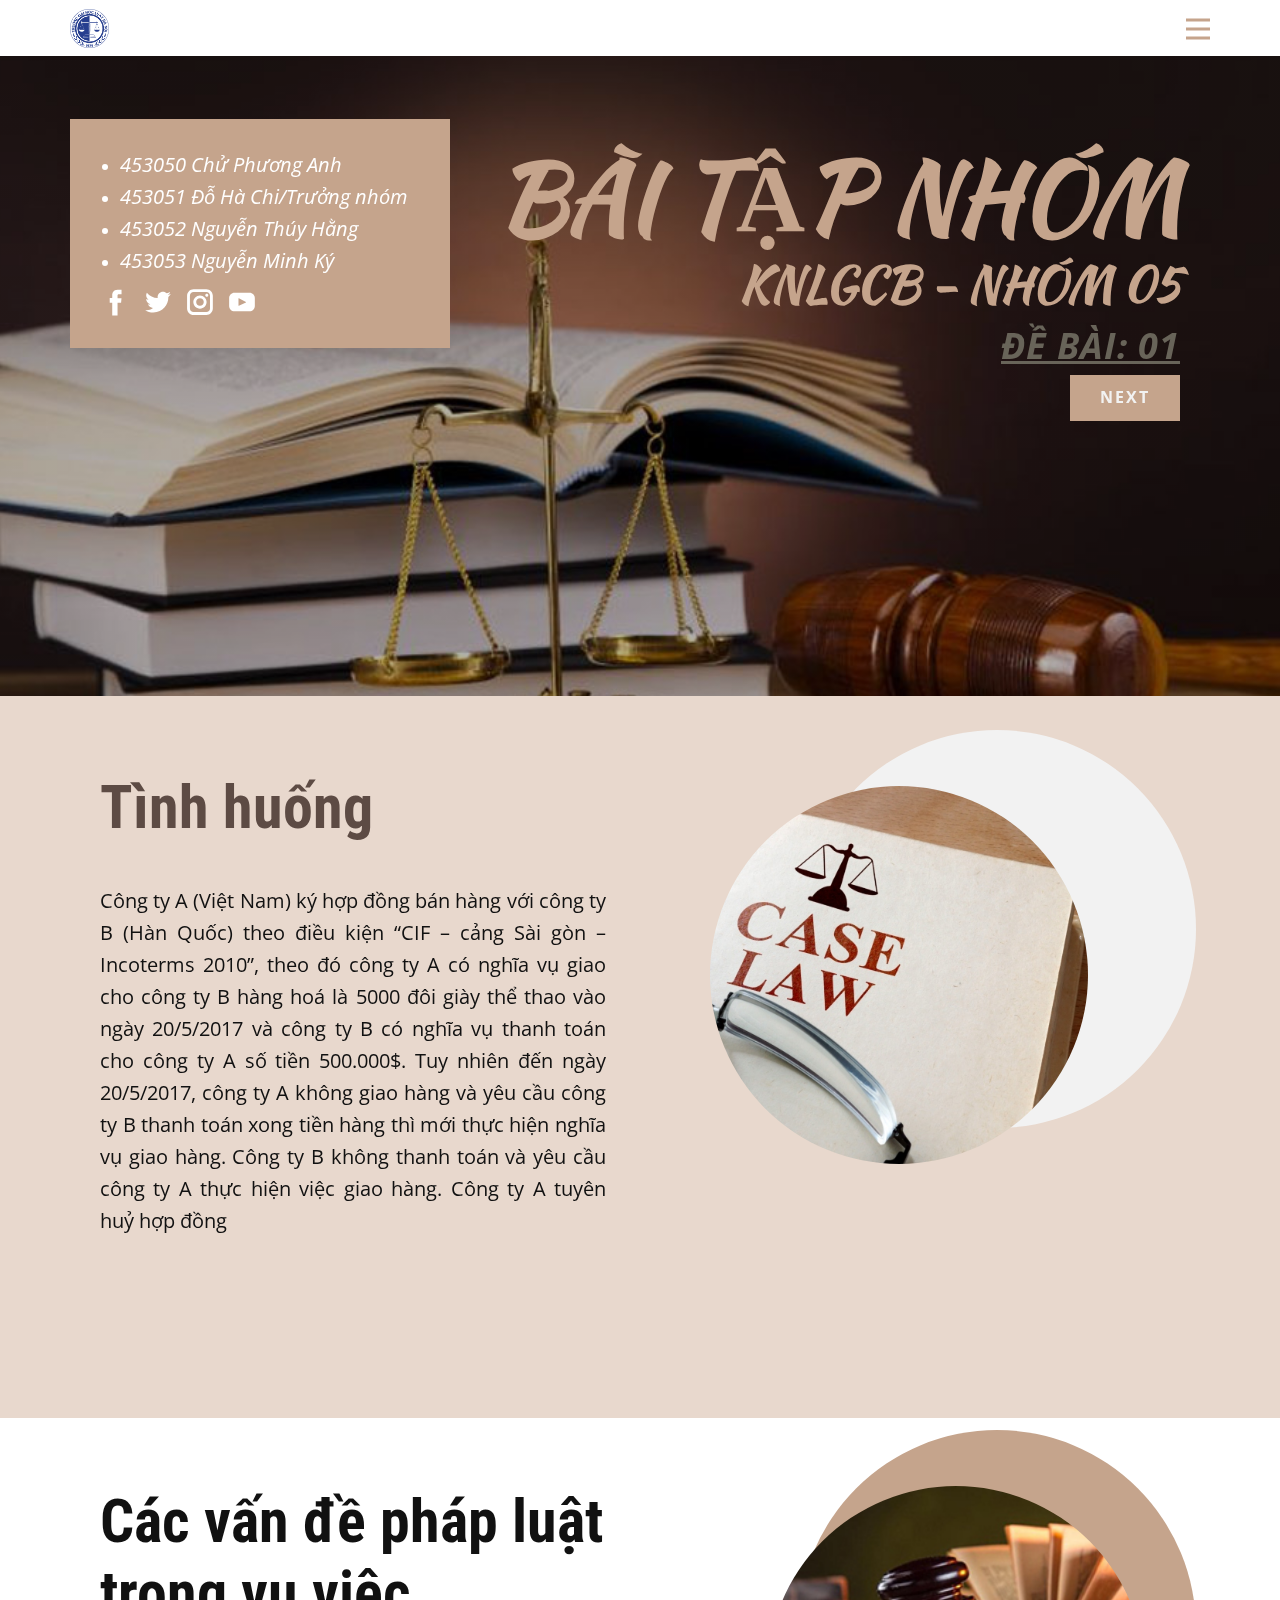
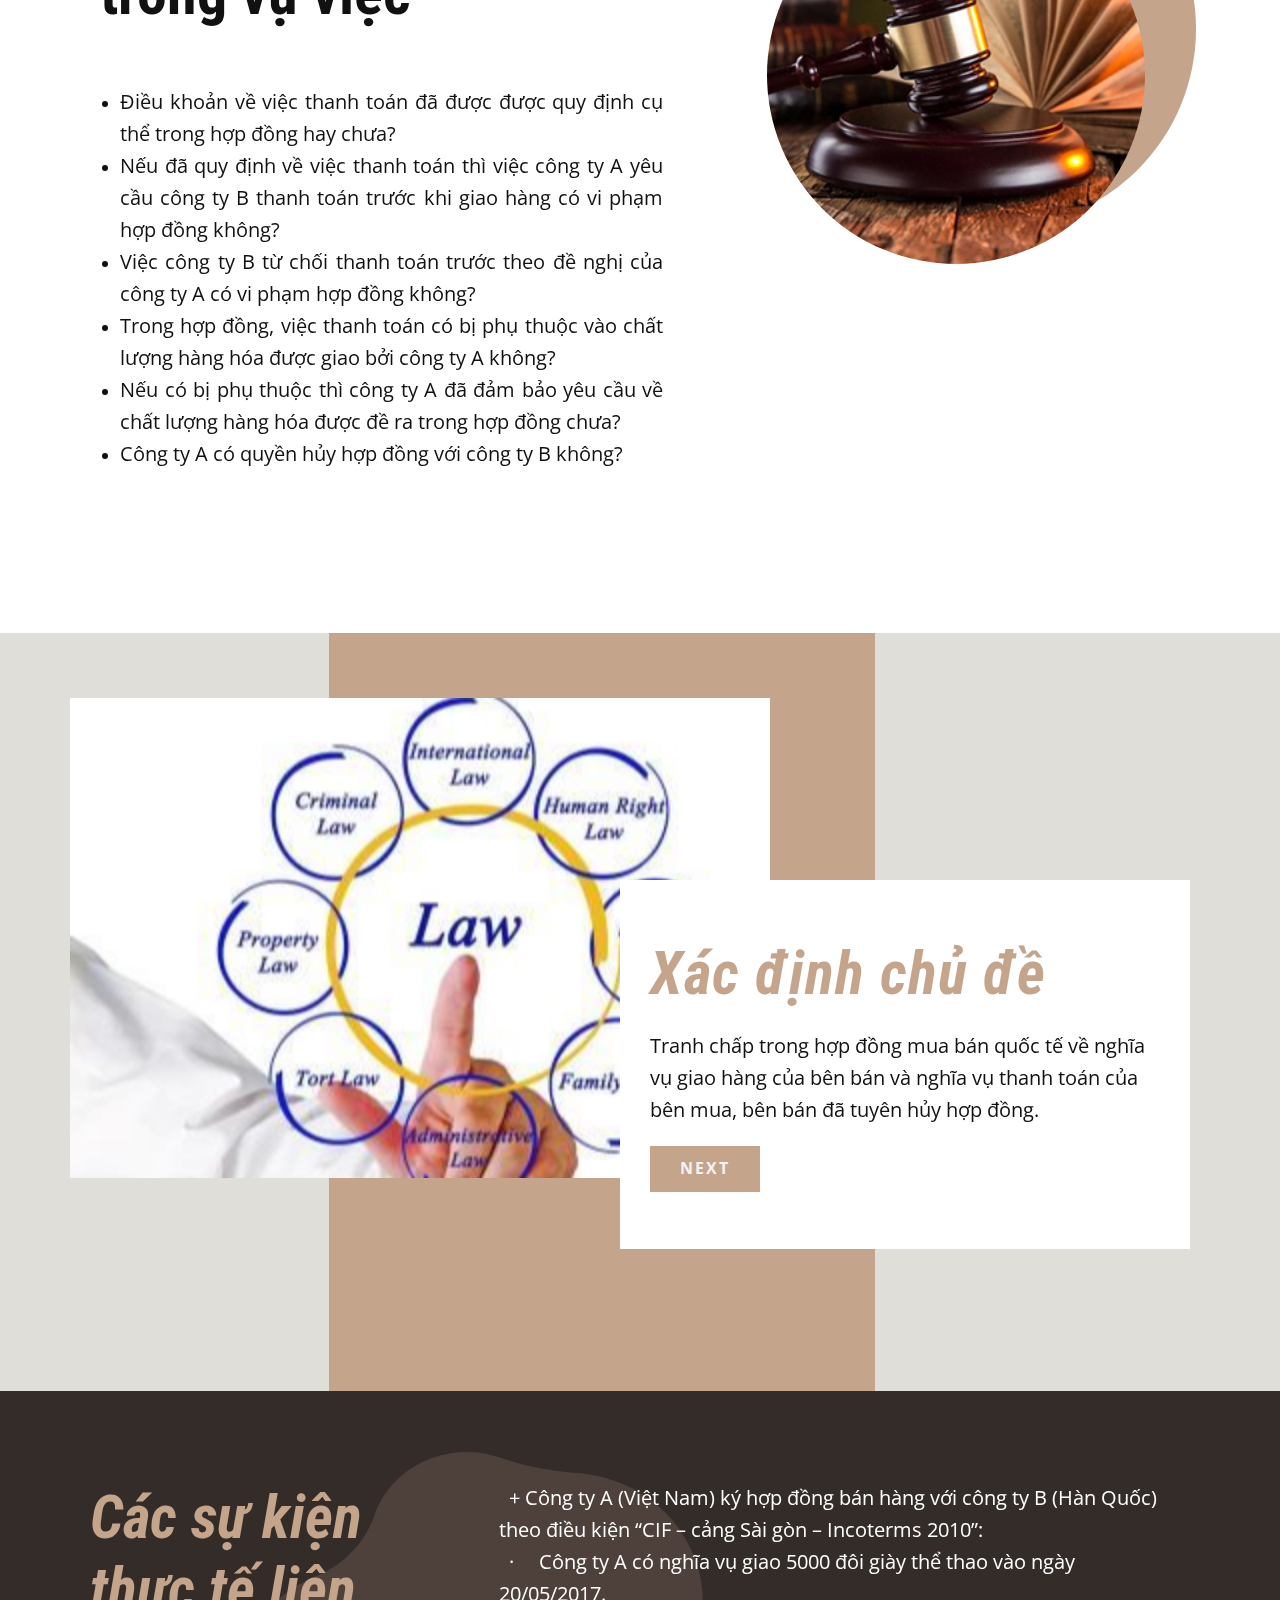
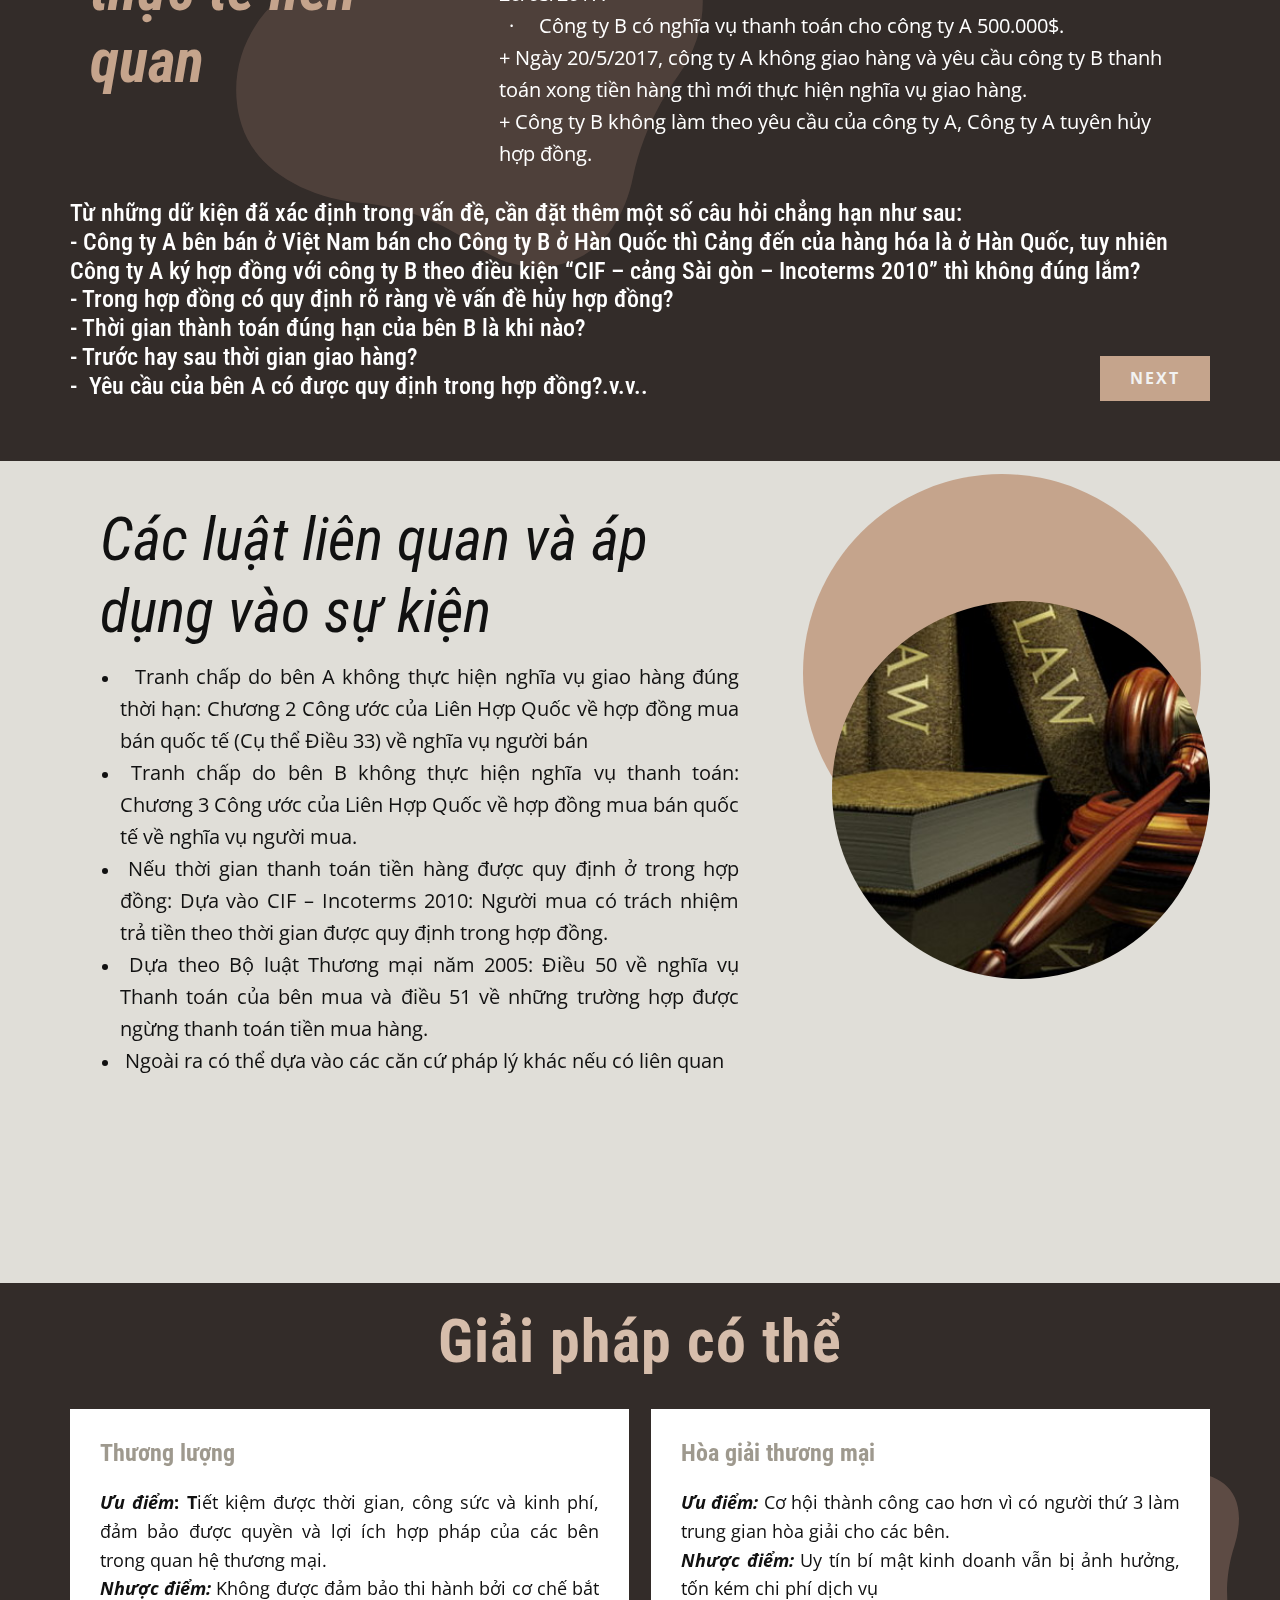
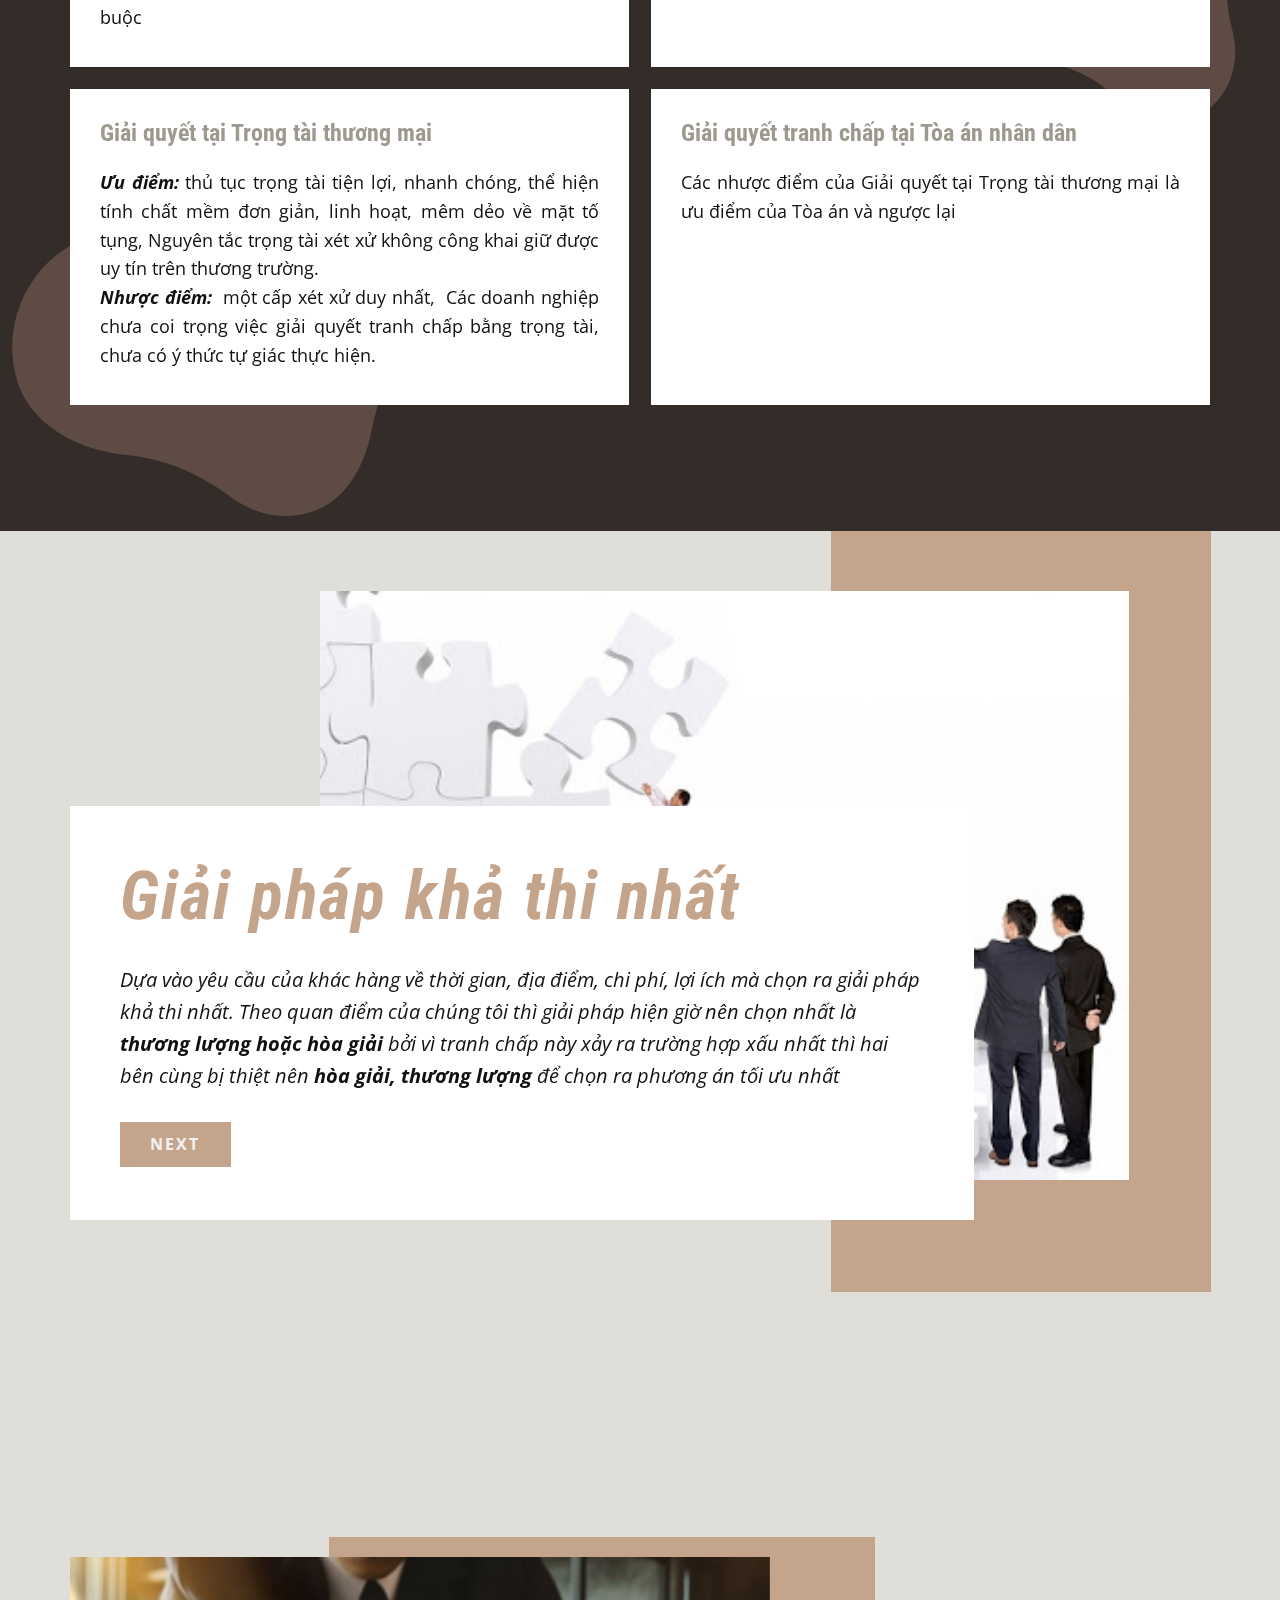
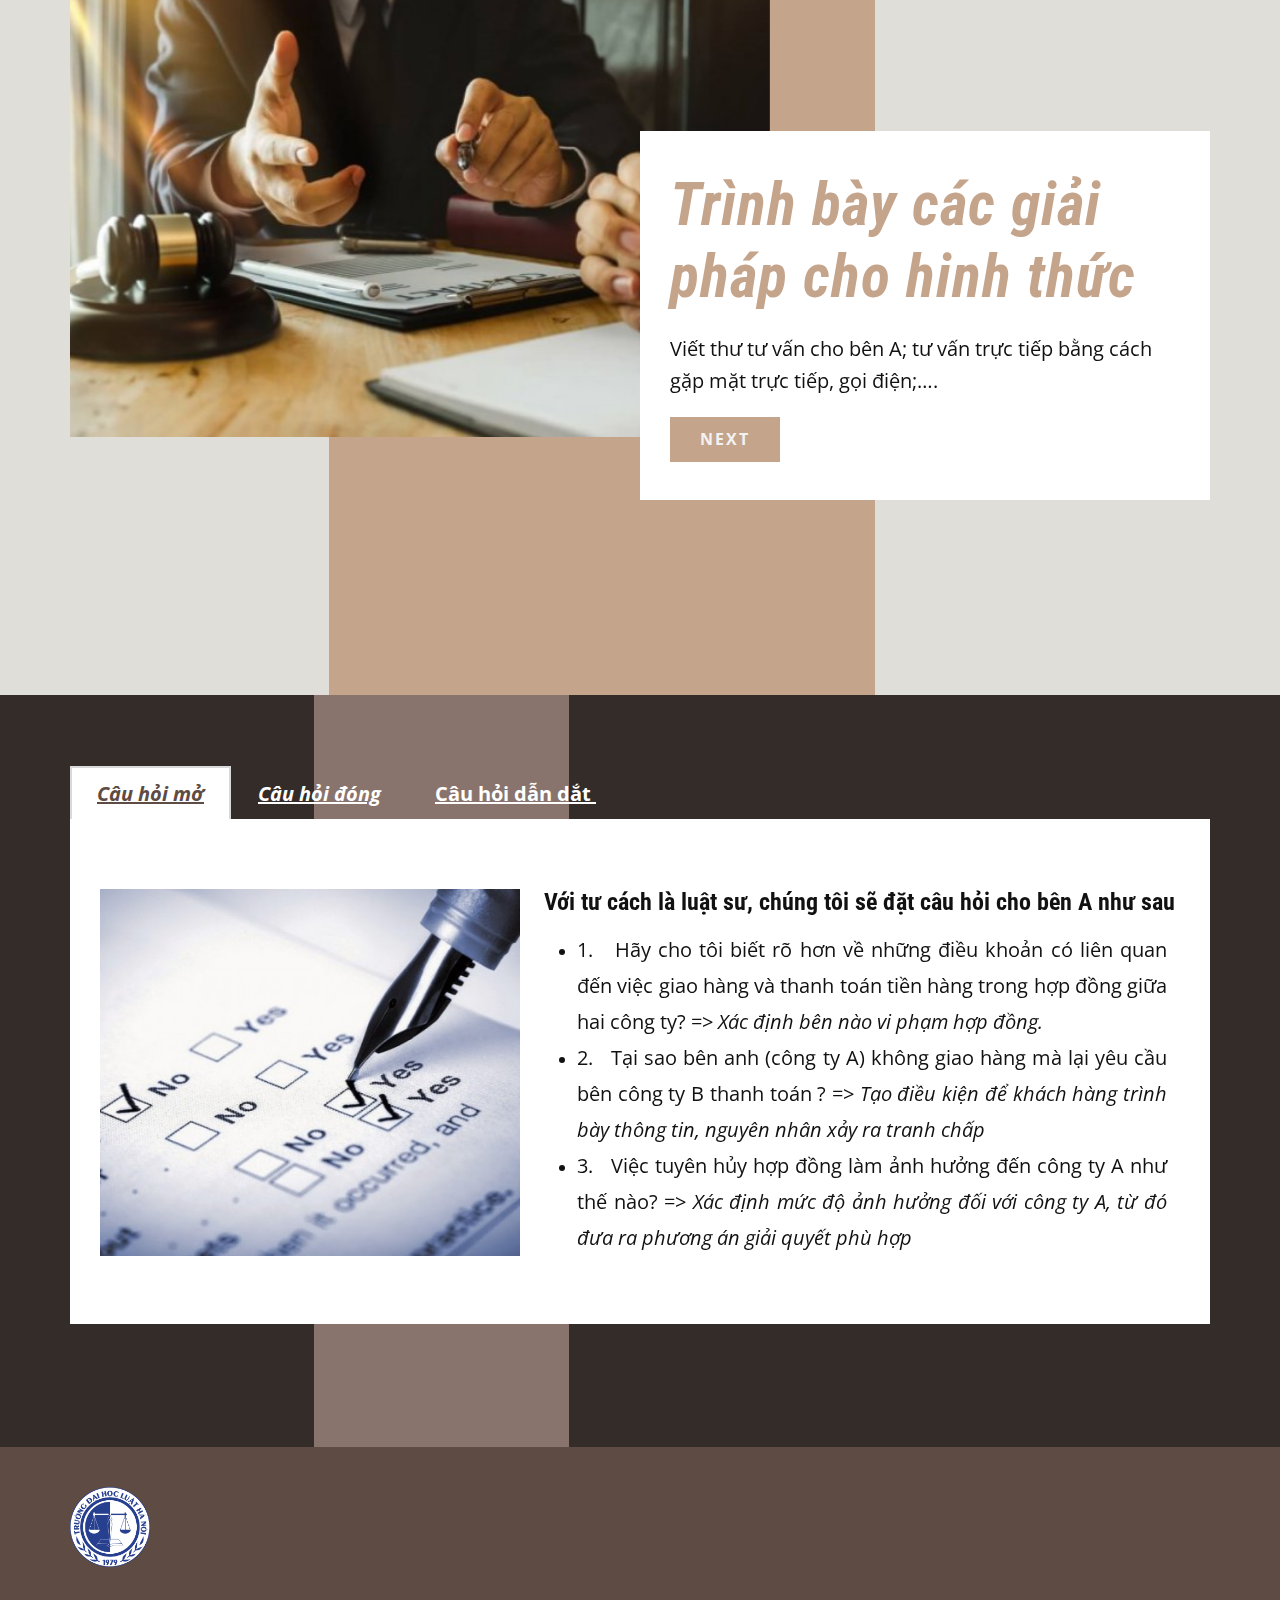
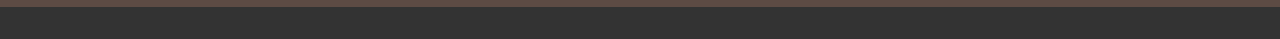
==== commit a01963b6: "Update Home.html" ====
--- a/Home.html
+++ b/Home.html
@@ -194,7 +194,7 @@
 nghị của công ty A có vi phạm hợp đồng không?<b></b>
                       </span>
                     </li>
-                    <li><!--[if !supportLists]--></li>
+            
                     <li>
                       <span style="font-size: 1.25rem;">Trong
 hợp đồng, việc thanh toán có bị phụ thuộc vào chất lượng hàng hóa được giao bởi
@@ -614,4 +614,4 @@
      
     </section>
   </body>
-</html>+</html>
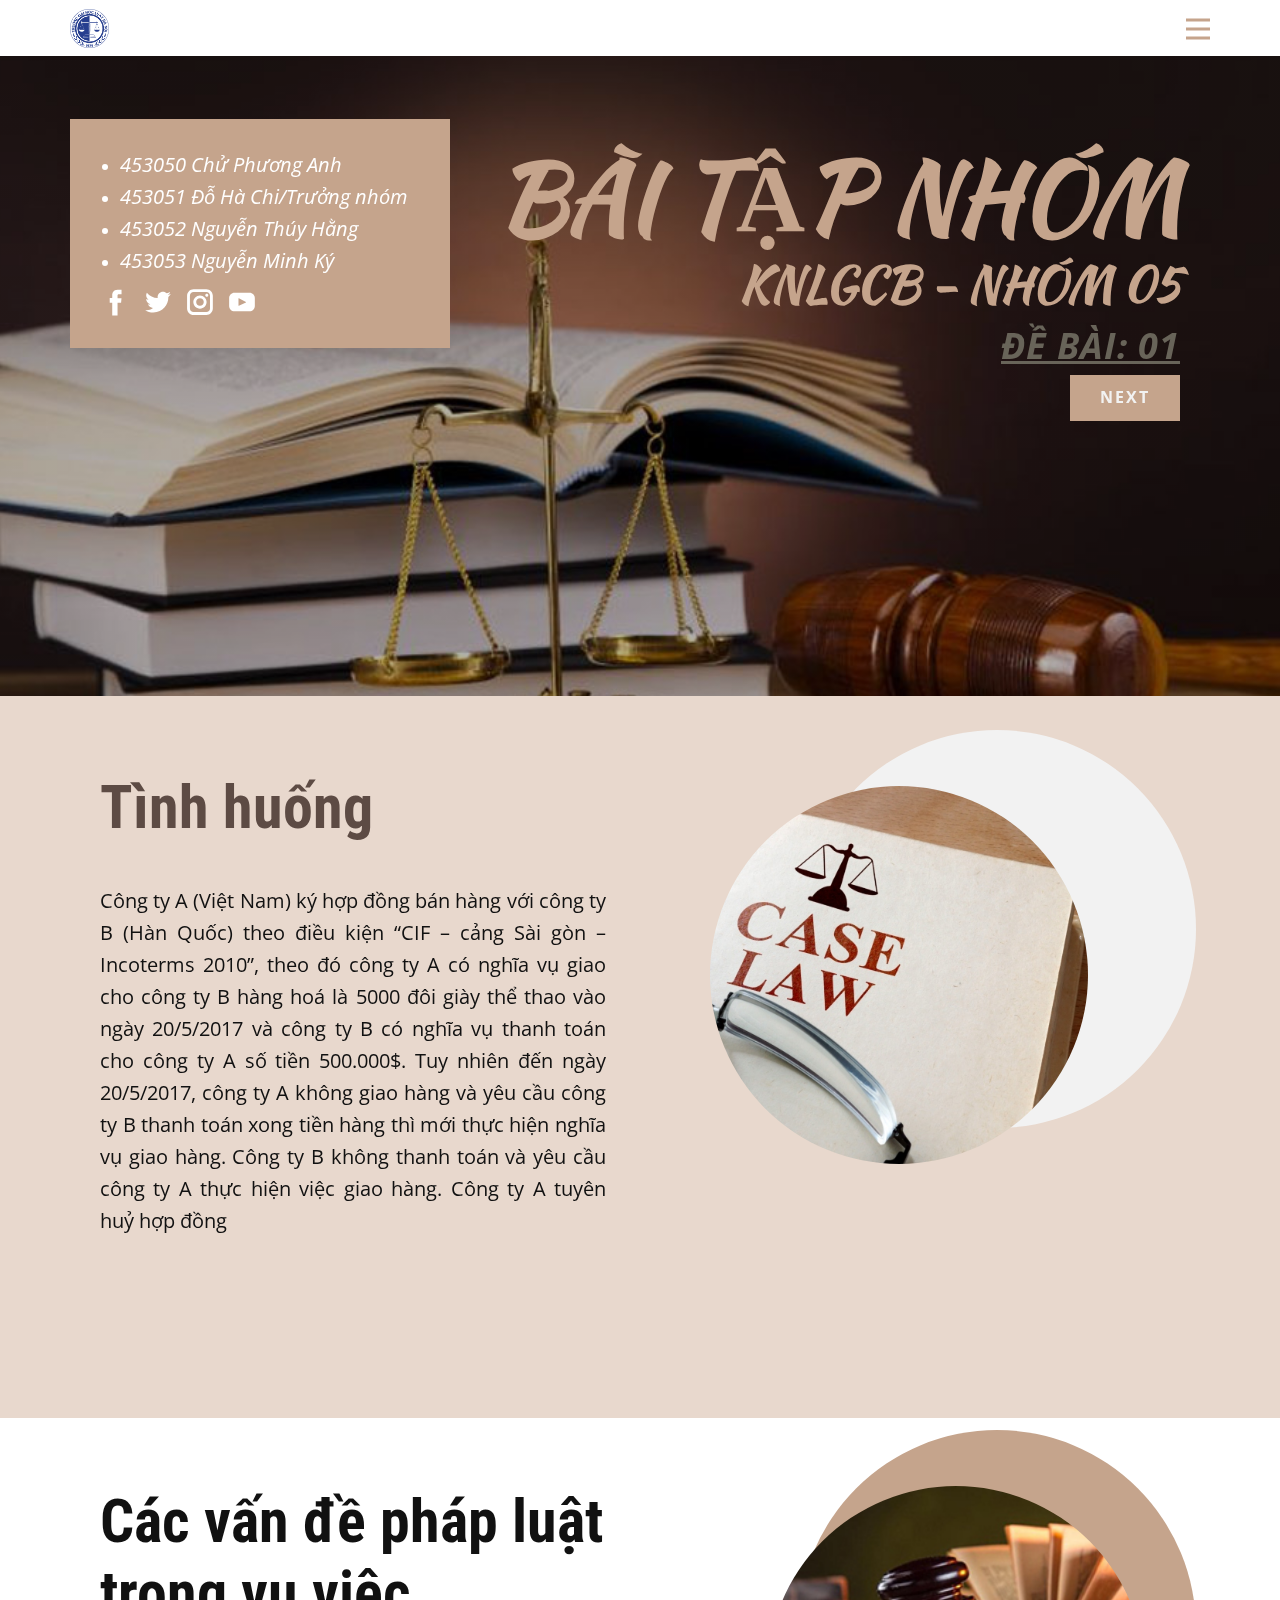
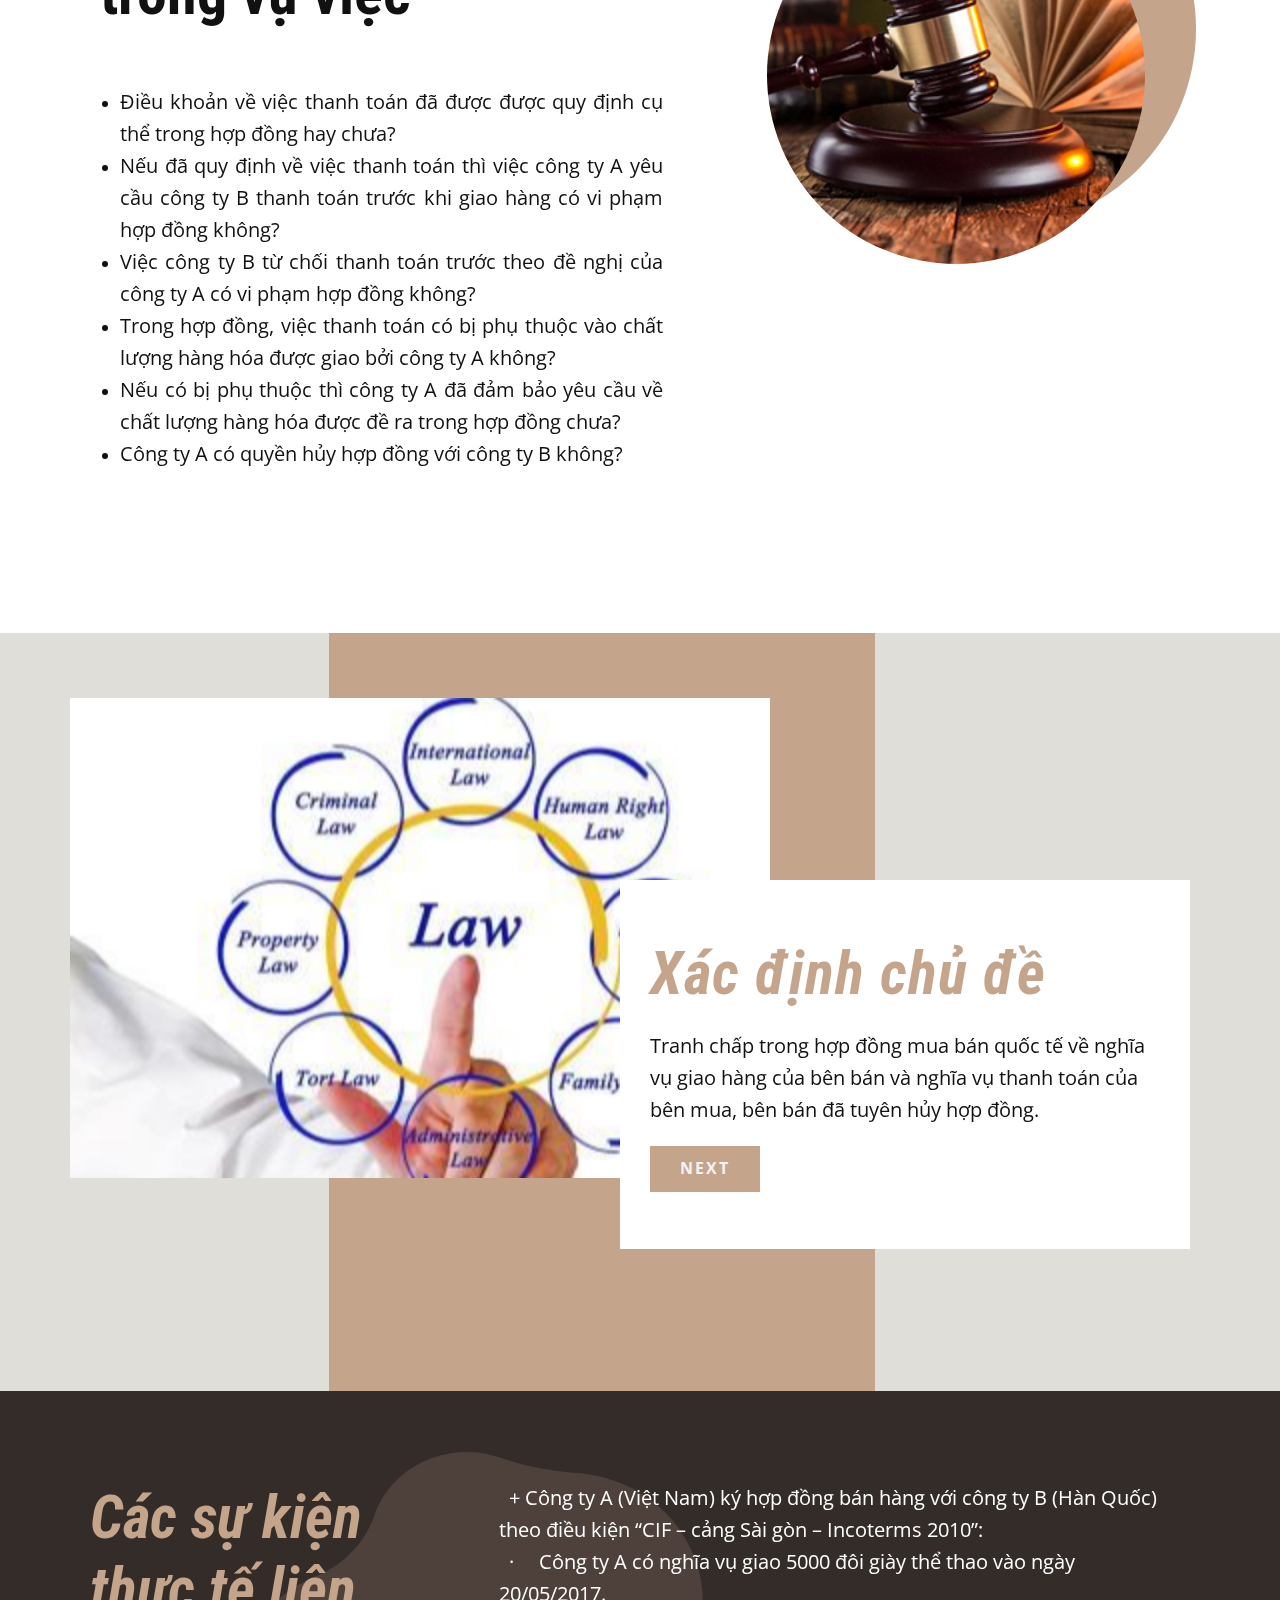
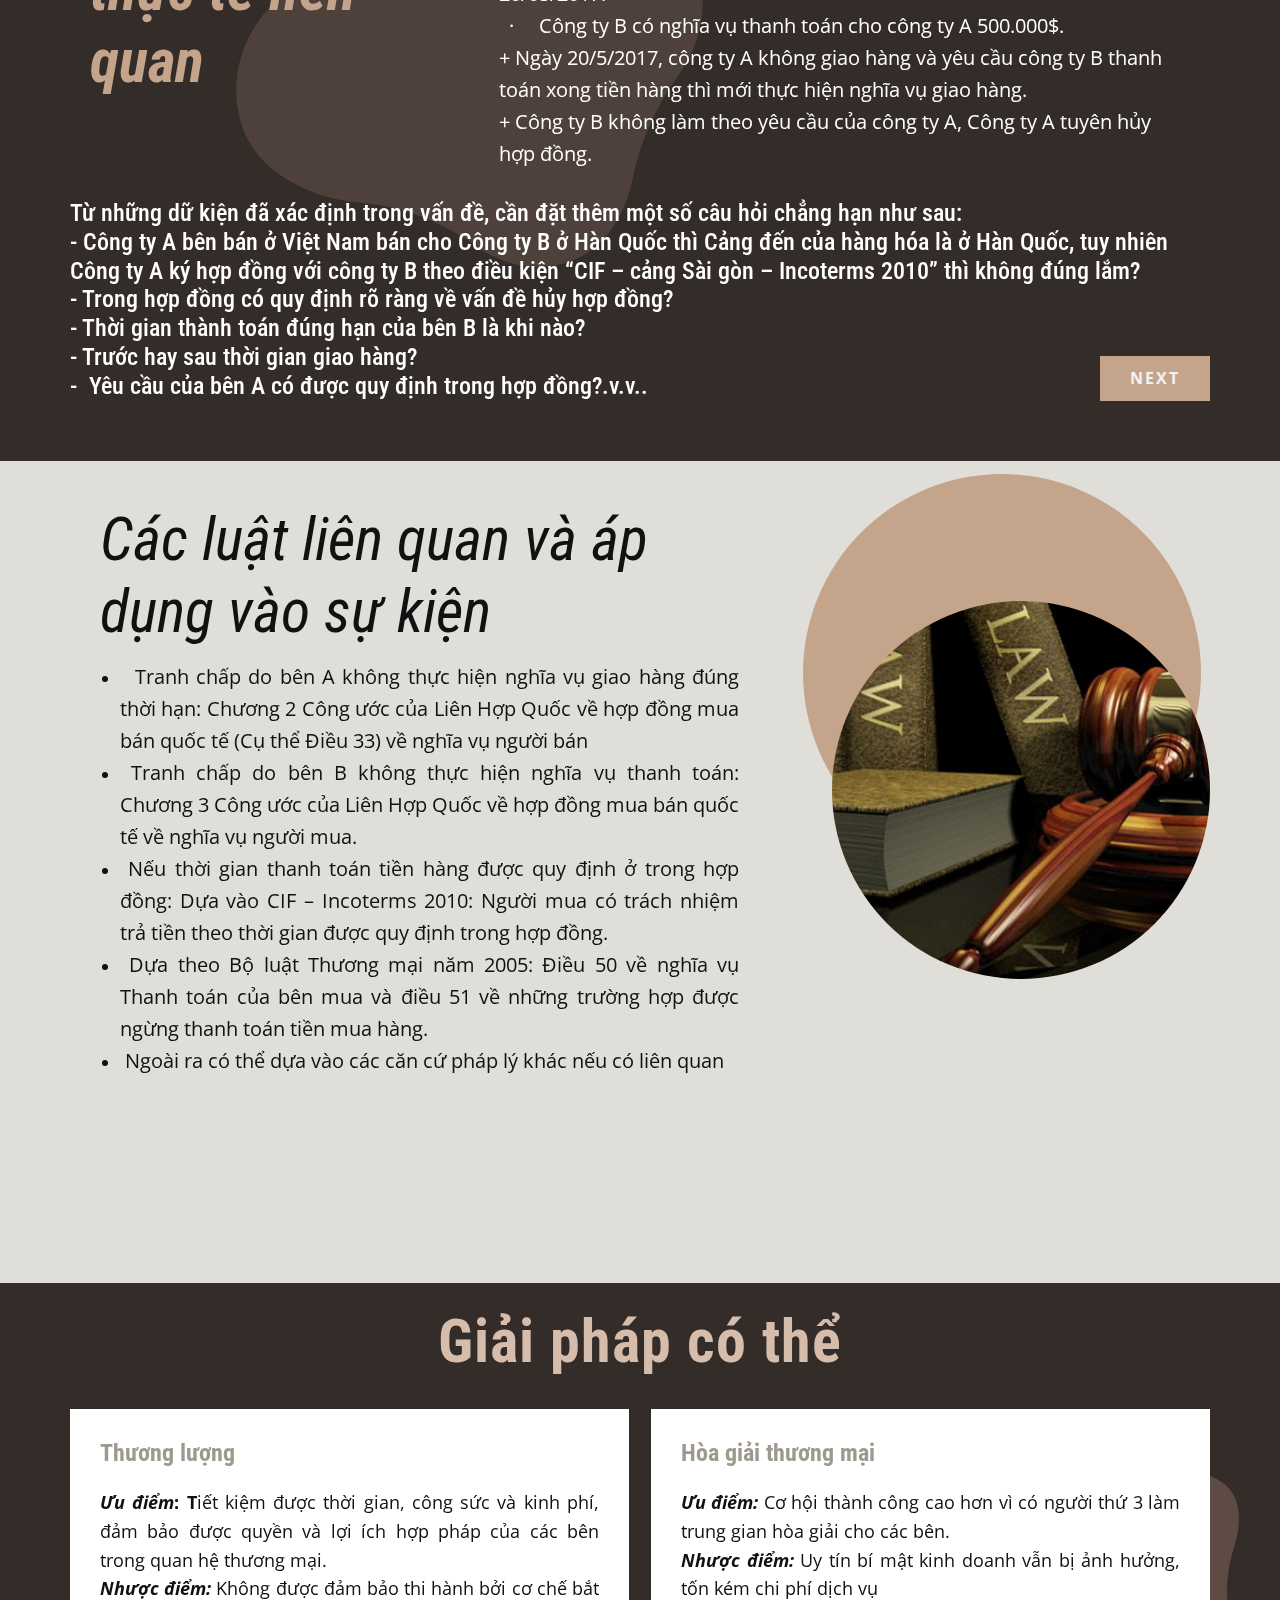
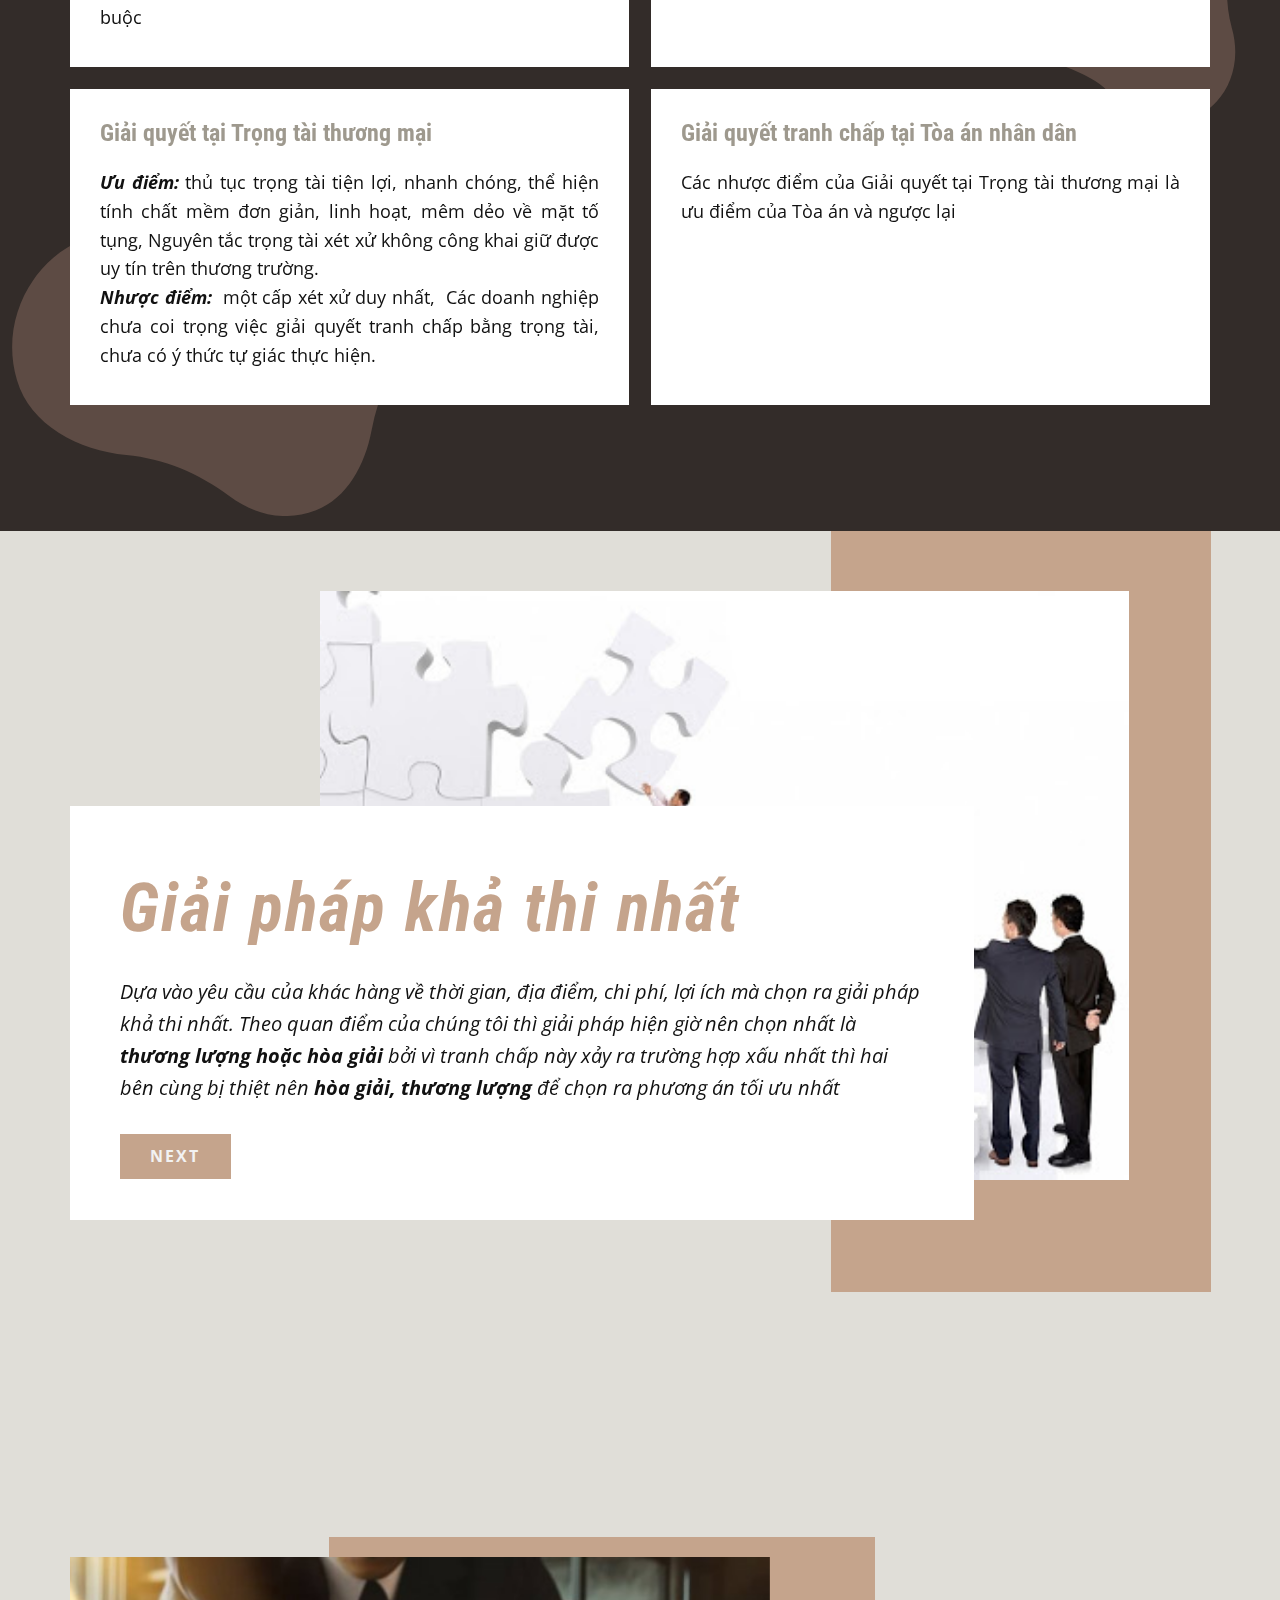
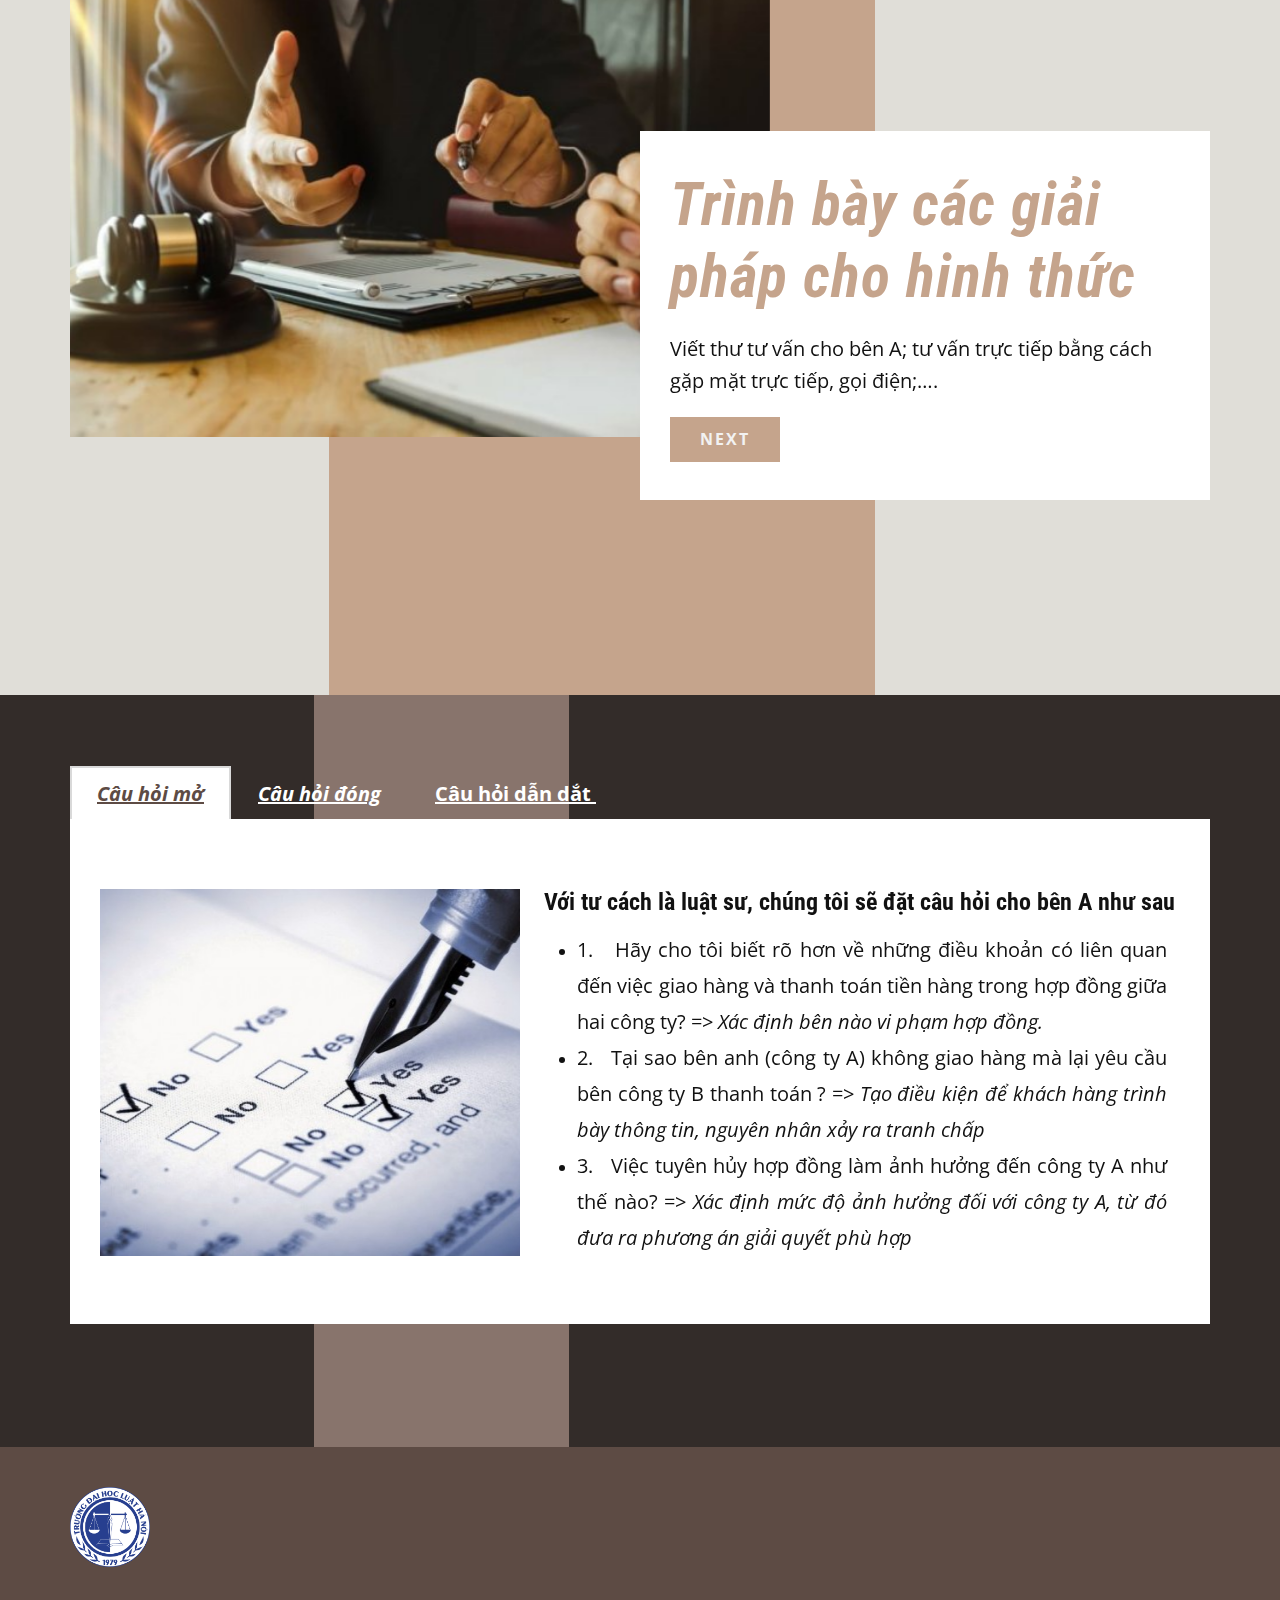
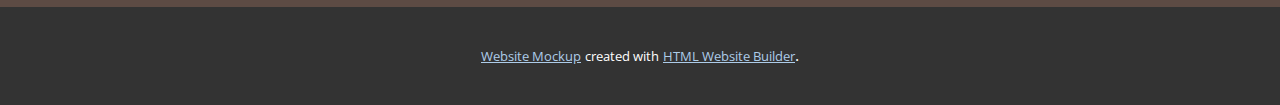
==== commit da6c83f9: "Add files via upload" ====
--- a/Home.html
+++ b/Home.html
@@ -66,7 +66,7 @@
           </div>
         </nav>
       </div></header> 
-    <section class="u-clearfix u-image u-lightbox u-parallax u-shading u-section-1" id="carousel_2db0" data-image-width="1200" data-image-height="630">
+    <section class="skrollable u-clearfix u-image u-lightbox u-parallax u-shading u-section-1" id="carousel_2db0" data-image-width="1200" data-image-height="630">
       <div class="u-clearfix u-sheet u-sheet-1">
         <div class="u-clearfix u-expanded-width u-layout-wrap u-layout-wrap-1">
           <div class="u-gutter-0 u-layout">
@@ -191,10 +191,8 @@
                     </li>
                     <li>
                       <span style="font-size: 1.25rem;">Việc công ty B từ chối thanh toán trước theo đề
-nghị của công ty A có vi phạm hợp đồng không?<b></b>
-                      </span>
-                    </li>
-            
+nghị của công ty A có vi phạm hợp đồng không?</span>
+                    </li>
                     <li>
                       <span style="font-size: 1.25rem;">Trong
 hợp đồng, việc thanh toán có bị phụ thuộc vào chất lượng hàng hóa được giao bởi
@@ -275,7 +273,7 @@
             </div>
           </div>
         </div>
-        <h4 class="u-text u-text-default u-text-3" data-animation-name="flipIn" data-animation-duration="1000" data-animation-delay="0" data-animation-direction="X">Từ
+        <h4 class="u-text u-text-3" data-animation-name="flipIn" data-animation-duration="1000" data-animation-delay="0" data-animation-direction="X">Từ
 những dữ kiện đã xác định trong vấn đề, cần đặt thêm một số câu hỏi chẳng hạn
 như sau:<br>- Công ty A bên bán ở Việt Nam bán cho Công ty B ở Hàn Quốc thì Cảng đến
 của hàng hóa là ở Hàn Quốc, tuy nhiên Công ty A ký hợp đồng với công ty B theo
@@ -532,7 +530,7 @@
                 <h4 class="u-text u-text-5"><b>Với việc đại diện cho công ty A, chúng tôi sẽ
 đặt những câu hỏi dẫn dắt cho công ty B như sau:</b>&nbsp;&nbsp;<br>
                 </h4>
-                <div id="carousel-1c88" data-interval="5000" data-u-ride="false" class="u-carousel u-slider u-slider-1" data-pause="false">
+                <div id="carousel-1c88" data-interval="60000" data-u-ride="false" class="u-carousel u-slider u-slider-1" data-pause="false">
                   <ol class="u-absolute-hcenter u-carousel-indicators u-hidden u-carousel-indicators-1">
                     <li data-u-target="#carousel-1c88" class="u-active u-grey-30" data-u-slide-to="0"></li>
                     <li data-u-target="#carousel-1c88" class="u-grey-30" data-u-slide-to="1"></li>
@@ -611,7 +609,15 @@
         </a>
       </div></footer>
     <section class="u-backlink u-clearfix u-grey-80">
-     
+      <a class="u-link" href="https://nicepage.com/website-mockup" target="_blank">
+        <span>Website Mockup</span>
+      </a>
+      <p class="u-text">
+        <span>created with</span>
+      </p>
+      <a class="u-link" href="https://nicepage.com/html-website-builder" target="_blank">
+        <span>HTML Website Builder</span>
+      </a>. 
     </section>
   </body>
-</html>
+</html>--- a/Home.css
+++ b/Home.css
@@ -627,7 +627,6 @@
   width: 570px;
   min-height: 369px;
   background-image: none;
-  height: auto;
   margin: -298px 20px 60px auto;
 }
 
@@ -669,10 +668,6 @@
   .u-section-4 .u-image-1 {
     margin-top: 95px;
   }
-
-  .u-section-4 .u-group-1 {
-    height: auto;
-  }
 }
 
 @media (max-width: 991px) {
@@ -798,7 +793,7 @@
 
 .u-section-5 .u-text-3 {
   animation-duration: 1000ms;
-  margin: -23px 0 0 auto;
+  margin: -23px 0 0;
 }
 
 .u-section-5 .u-btn-1 {
@@ -933,7 +928,7 @@
   width: 378px;
   height: 378px;
   background-image: url("images/luatphapnhatban-japandotnet.jpg");
-  background-position: 42.66% 50%;
+  background-position: 50% 50%;
   animation-duration: 1000ms;
   margin: -271px 0 0 auto;
 }
@@ -1364,7 +1359,6 @@
 .u-section-8 .u-group-1 {
   min-height: 414px;
   width: 904px;
-  height: auto;
   margin: -374px auto 60px 0;
 }
 
@@ -1379,7 +1373,7 @@
   font-family: "Roboto Condensed", sans-serif;
   text-transform: none;
   animation-duration: 1000ms;
-  margin: 0;
+  margin: 24px 0 0;
 }
 
 .u-section-8 .u-text-2 {
@@ -1420,7 +1414,6 @@
     min-height: 379px;
     width: 561px;
     margin-top: -171px;
-    height: auto;
   }
 
   .u-section-8 .u-text-1 {
@@ -1538,7 +1531,6 @@
   width: 570px;
   min-height: 369px;
   background-image: none;
-  height: auto;
   margin: -306px 0 60px auto;
 }
 
@@ -1579,10 +1571,6 @@
   .u-section-9 .u-image-1 {
     margin-top: 95px;
   }
-
-  .u-section-9 .u-group-1 {
-    height: auto;
-  }
 }
 
 @media (max-width: 991px) {
@@ -1679,7 +1667,6 @@
 
 .u-section-10 .u-tabs-1 {
   min-height: 558px;
-  height: auto;
   margin-top: 71px;
   margin-bottom: 60px;
 }
@@ -1754,7 +1741,7 @@
 
 .u-section-10 .u-text-3 {
   animation-duration: 1000ms;
-  margin: 39px 0 0 444px;
+  margin: -30px -30px 0;
 }
 
 .u-section-10 .u-image-2 {
@@ -1767,7 +1754,7 @@
 .u-section-10 .u-text-4 {
   line-height: 1.8;
   animation-duration: 1000ms;
-  margin: -315px 13px 0 457px;
+  margin: 0 -30px;
 }
 
 .u-section-10 .u-tab-pane-3 {
@@ -1780,13 +1767,12 @@
 }
 
 .u-section-10 .u-text-5 {
-  margin: 19px 0 0;
+  margin: -11px -30px 0;
 }
 
 .u-section-10 .u-slider-1 {
   width: 786px;
   min-height: 350px;
-  height: auto;
   margin: 20px auto 0;
 }
 
@@ -1802,19 +1788,19 @@
 }
 
 .u-section-10 .u-text-6 {
-  margin: 0 150px 0 160px;
+  margin: -30px -80px 0 -70px;
 }
 
 .u-section-10 .u-text-7 {
   font-size: 1.25rem;
   animation-duration: 1000ms;
-  margin: 19px 0 0;
+  margin: 0 -80px 0 -70px;
 }
 
 .u-section-10 .u-text-8 {
   font-size: 1.25rem;
   animation-duration: 1000ms;
-  margin: 19px 0 0;
+  margin: 0 -80px 0 -70px;
 }
 
 .u-section-10 .u-container-layout-5 {
@@ -1822,18 +1808,18 @@
 }
 
 .u-section-10 .u-text-9 {
-  margin: 0 150px 0 160px;
+  margin: -30px -79px 0 -70px;
 }
 
 .u-section-10 .u-text-10 {
   font-size: 1.25rem;
   animation-duration: 1000ms;
-  margin: 7px 0 0;
+  margin: 0 -79px 0 -70px;
 }
 
 .u-section-10 .u-text-11 {
   font-size: 1.25rem;
-  margin: 7px 0 0;
+  margin: 0 -79px 0 -70px;
 }
 
 .u-section-10 .u-container-layout-6 {
@@ -1848,13 +1834,13 @@
 .u-section-10 .u-text-13 {
   font-size: 1.25rem;
   animation-duration: 1000ms;
-  margin: 10px 10px 0 0;
+  margin: 0 -70px;
 }
 
 .u-section-10 .u-text-14 {
   font-size: 1.25rem;
   animation-duration: 1000ms;
-  margin: 55px 0 0;
+  margin: 0 -70px;
 }
 
 .u-section-10 .u-carousel-control-1 {
@@ -1876,6 +1862,10 @@
 }
 
 @media (max-width: 1199px) {
+  .u-section-10 .u-tabs-1 {
+    height: auto;
+  }
+
   .u-section-10 .u-text-1 {
     margin-left: 344px;
   }
@@ -1886,30 +1876,63 @@
   }
 
   .u-section-10 .u-text-3 {
+    margin-right: 0;
     margin-left: 344px;
   }
 
   .u-section-10 .u-text-4 {
     margin-right: 0;
-    margin-left: 270px;
+    margin-left: 0;
   }
 
   .u-section-10 .u-text-5 {
     width: 636px;
+    margin-left: 0;
+    margin-right: 0;
+  }
+
+  .u-section-10 .u-slider-1 {
+    height: auto;
   }
 
   .u-section-10 .u-text-6 {
-    margin-right: 50px;
-    margin-left: 60px;
+    margin-right: 0;
+    margin-left: 0;
+  }
+
+  .u-section-10 .u-text-7 {
+    margin-right: 0;
+    margin-left: 0;
+  }
+
+  .u-section-10 .u-text-8 {
+    margin-right: 0;
+    margin-left: 0;
   }
 
   .u-section-10 .u-text-9 {
-    margin-right: 50px;
-    margin-left: 60px;
+    margin-right: 0;
+    margin-left: 0;
+  }
+
+  .u-section-10 .u-text-10 {
+    margin-right: 0;
+    margin-left: 0;
+  }
+
+  .u-section-10 .u-text-11 {
+    margin-right: 0;
+    margin-left: 0;
   }
 
   .u-section-10 .u-text-13 {
     margin-right: 0;
+    margin-left: 0;
+  }
+
+  .u-section-10 .u-text-14 {
+    margin-right: 0;
+    margin-left: 0;
   }
 }
 
@@ -1926,10 +1949,6 @@
     margin-left: 124px;
   }
 
-  .u-section-10 .u-text-4 {
-    margin-left: 50px;
-  }
-
   .u-section-10 .u-slider-1 {
     width: 660px;
   }
@@ -1939,19 +1958,9 @@
     padding-left: 30px;
   }
 
-  .u-section-10 .u-text-6 {
-    margin-right: 0;
-    margin-left: 0;
-  }
-
   .u-section-10 .u-container-layout-5 {
     padding-right: 30px;
     padding-left: 30px;
-  }
-
-  .u-section-10 .u-text-9 {
-    margin-right: 0;
-    margin-left: 0;
   }
 
   .u-section-10 .u-container-layout-6 {
@@ -1980,10 +1989,6 @@
   }
 
   .u-section-10 .u-text-3 {
-    margin-left: 0;
-  }
-
-  .u-section-10 .u-text-4 {
     margin-left: 0;
   }
 
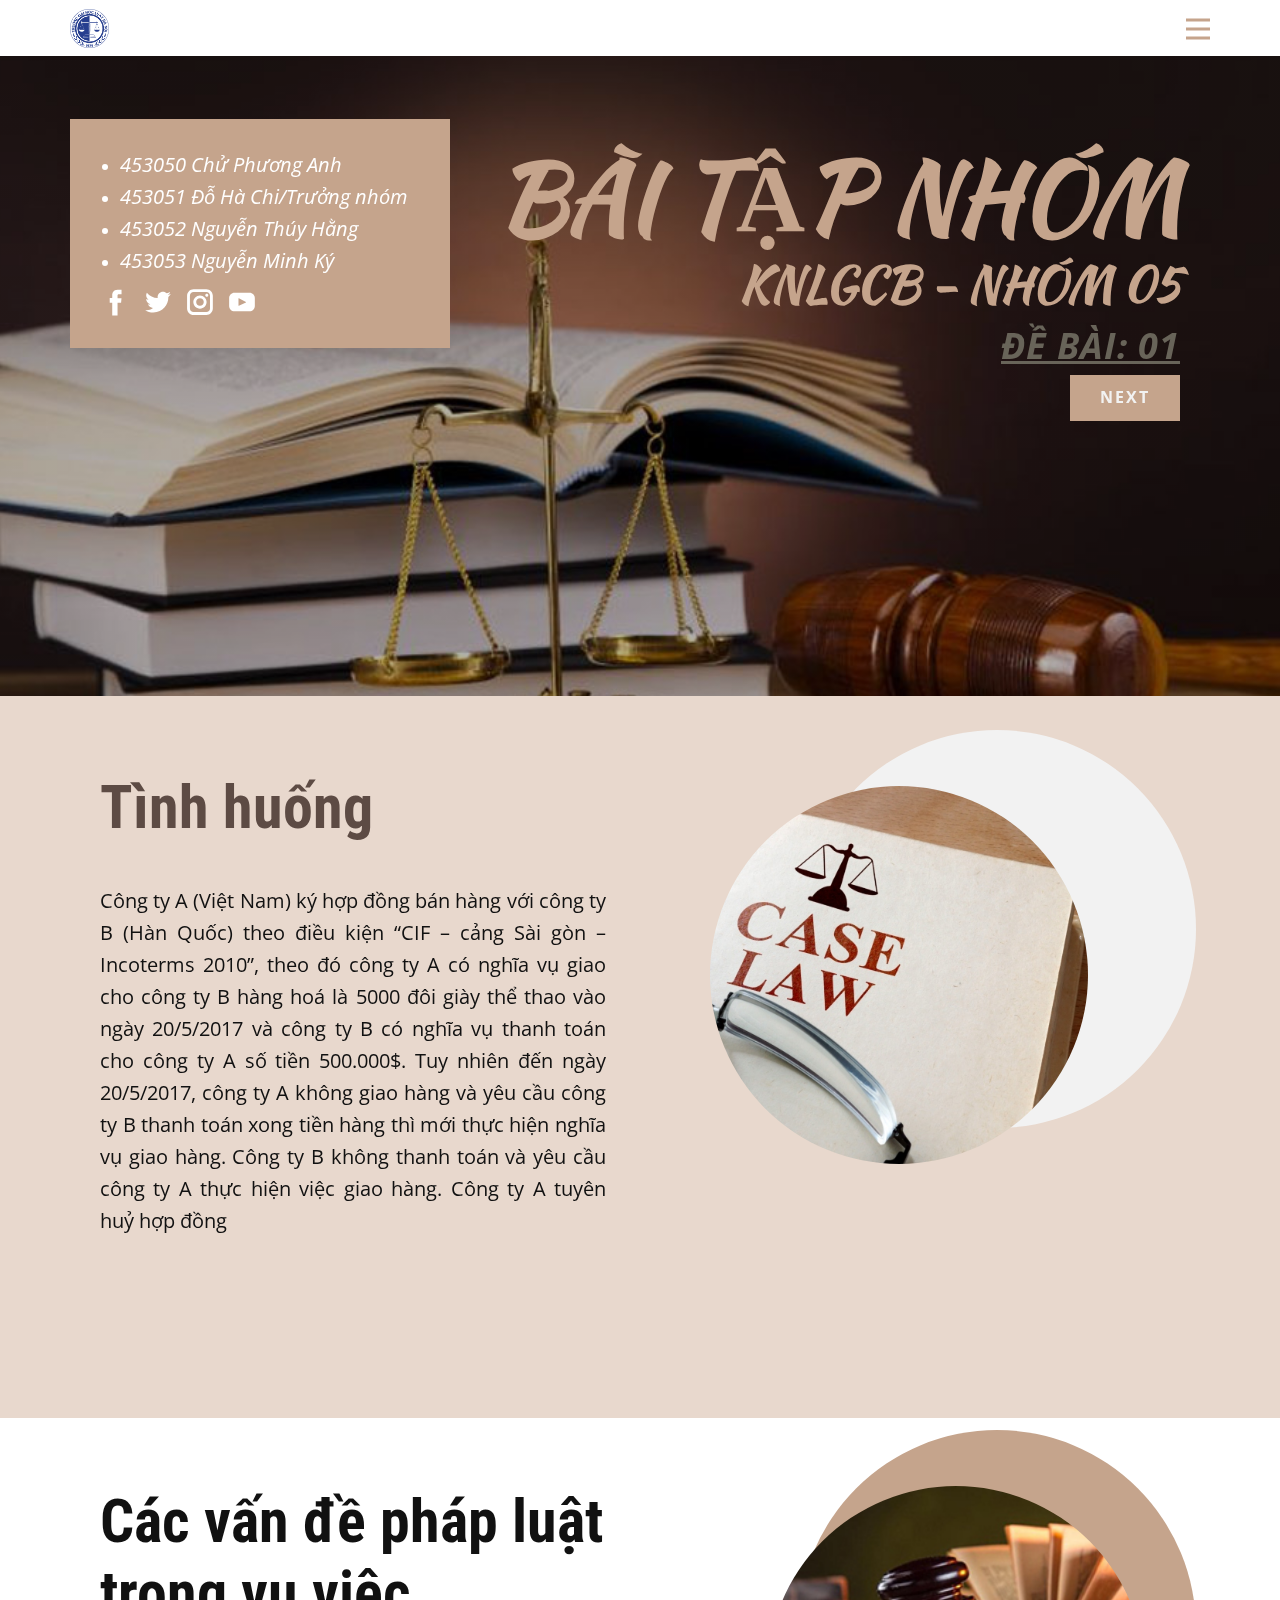
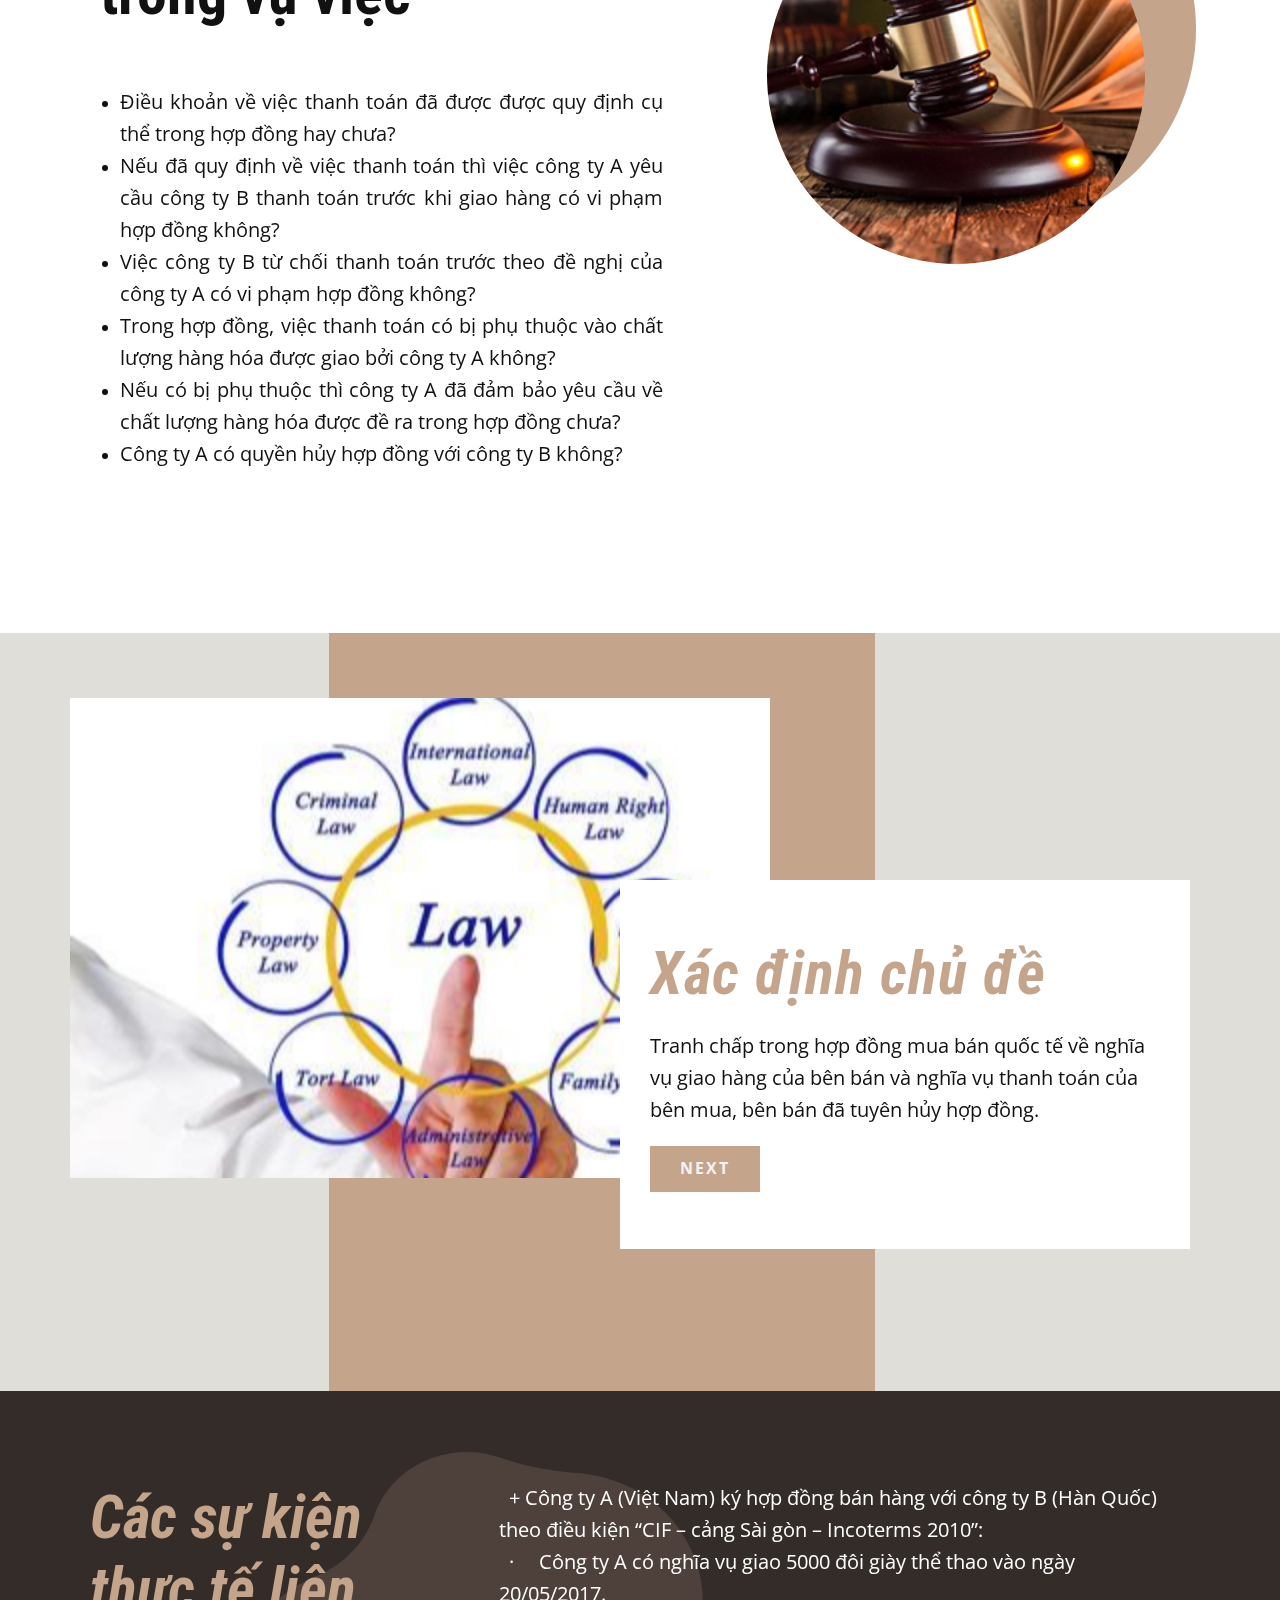
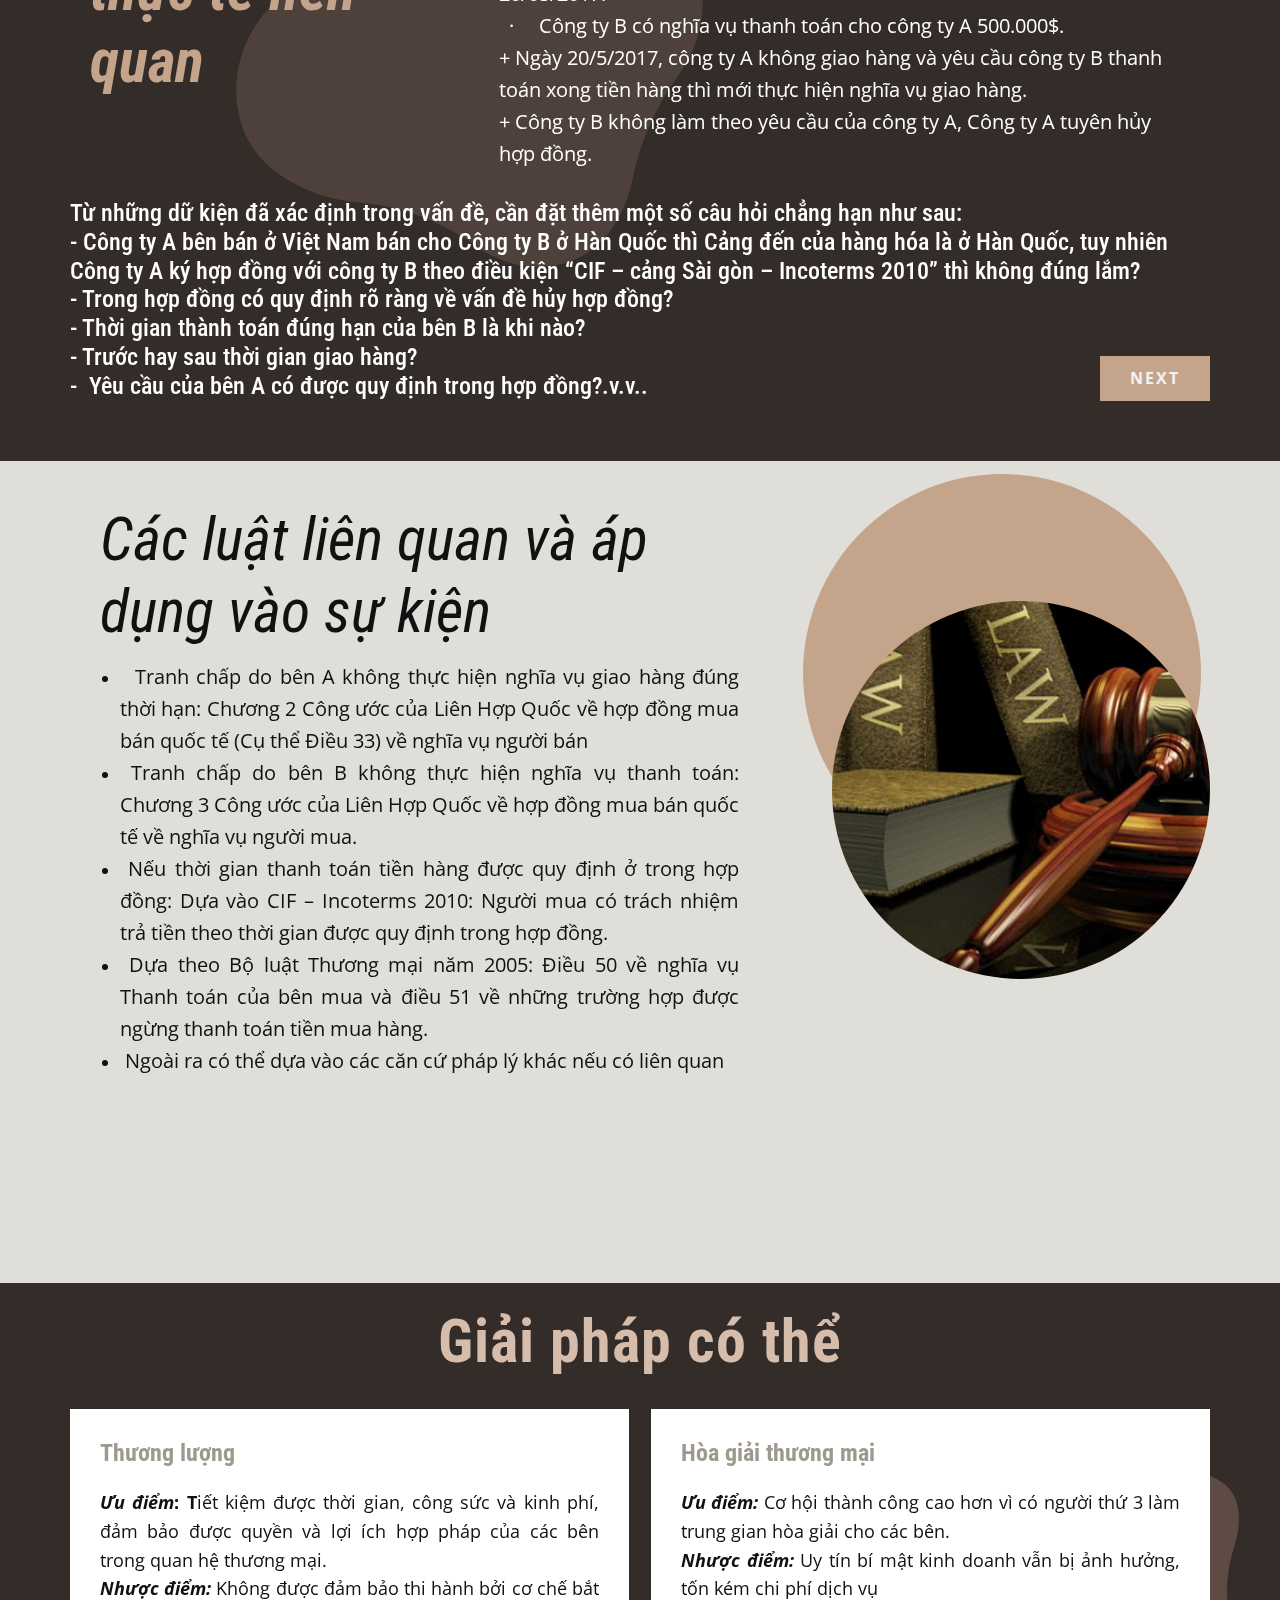
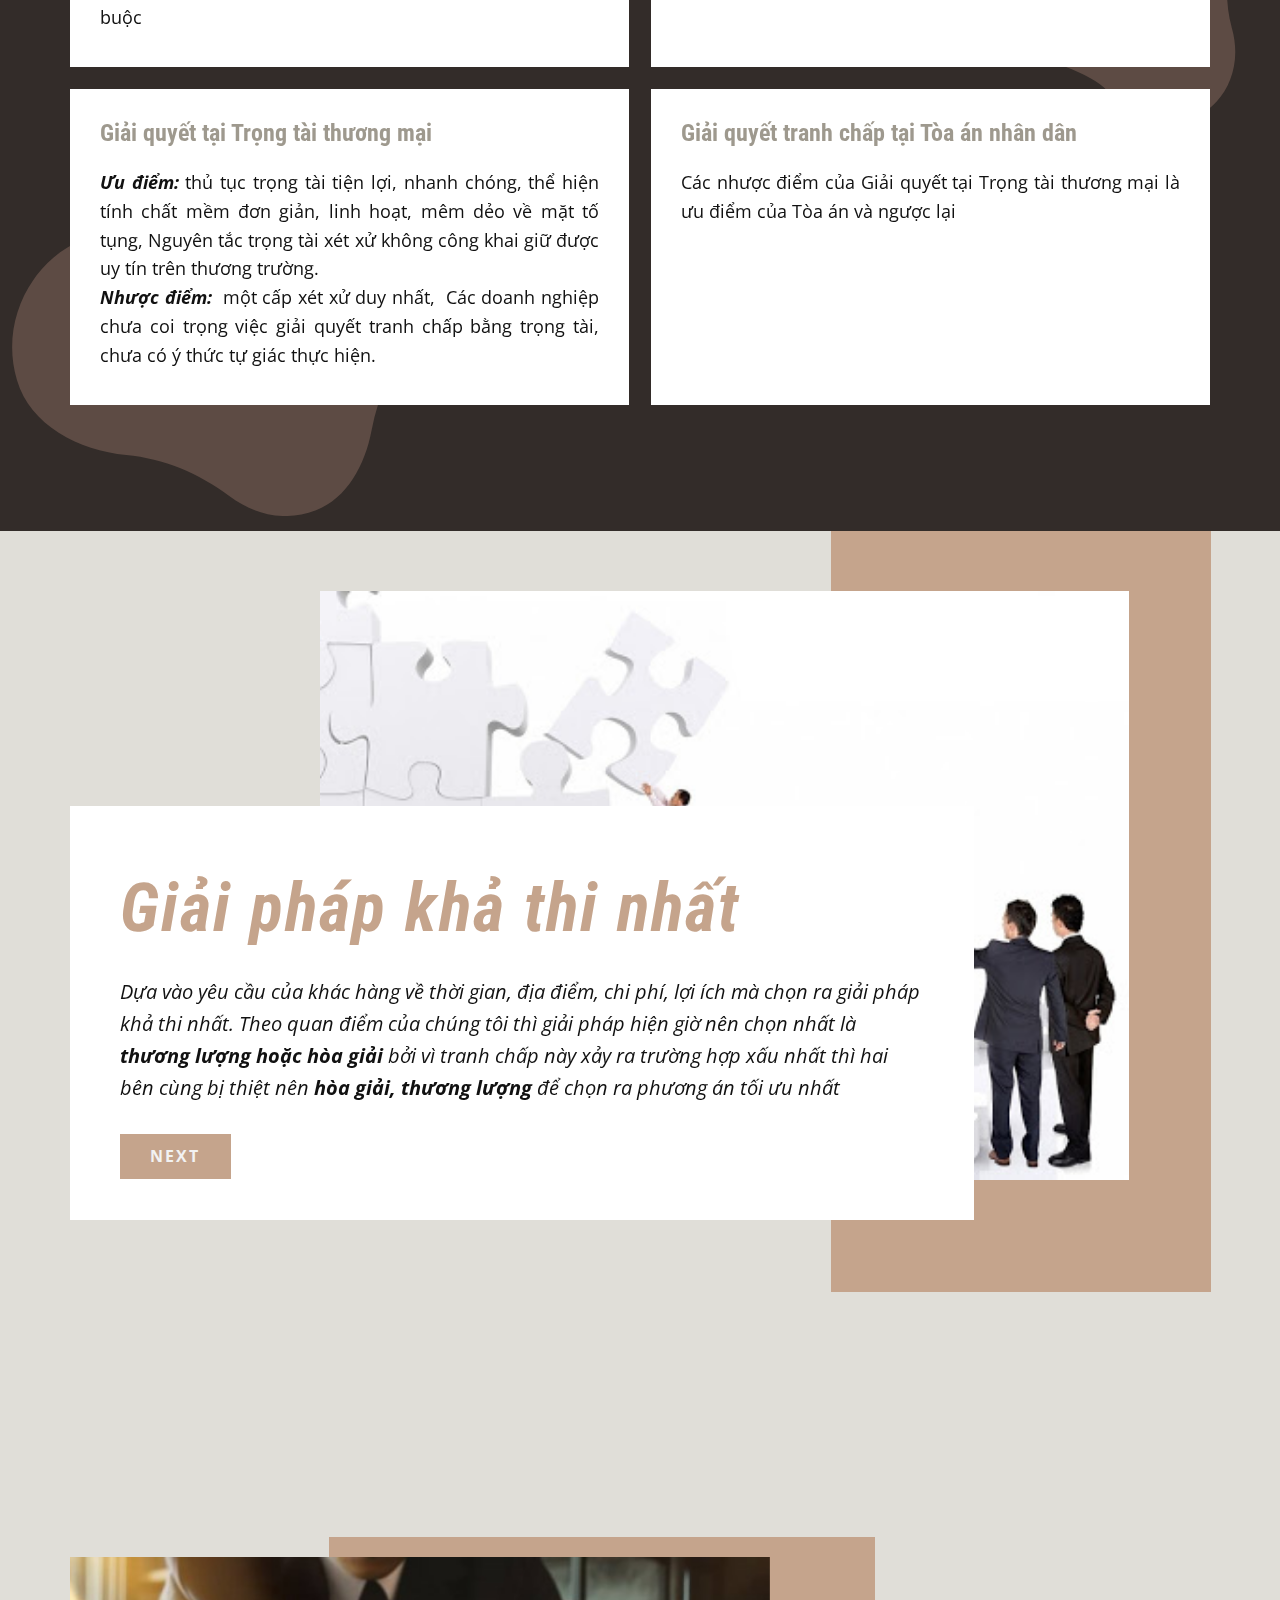
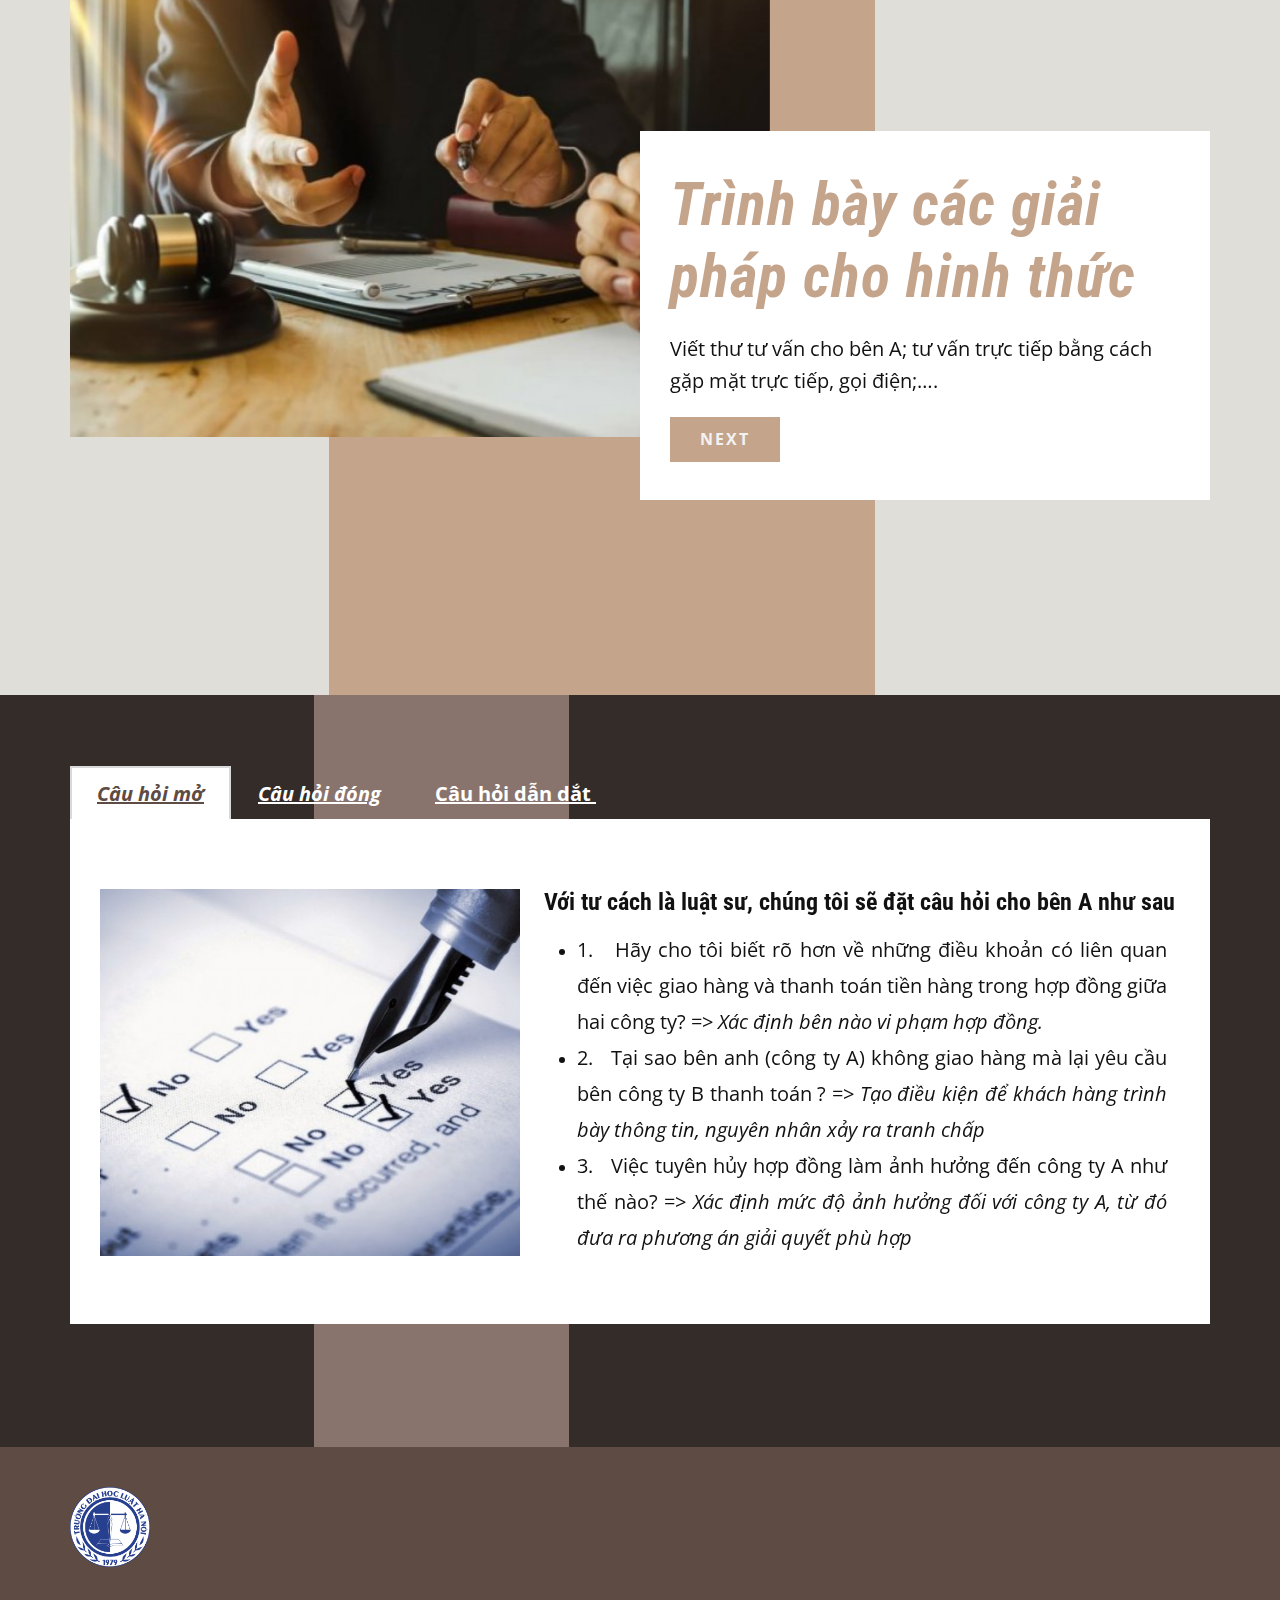
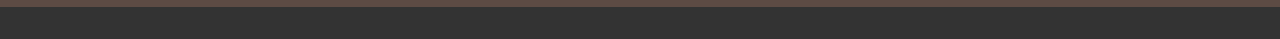
==== commit 39ed9a3a: "Update Home.html" ====
--- a/Home.html
+++ b/Home.html
@@ -609,15 +609,7 @@
         </a>
       </div></footer>
     <section class="u-backlink u-clearfix u-grey-80">
-      <a class="u-link" href="https://nicepage.com/website-mockup" target="_blank">
-        <span>Website Mockup</span>
-      </a>
-      <p class="u-text">
-        <span>created with</span>
-      </p>
-      <a class="u-link" href="https://nicepage.com/html-website-builder" target="_blank">
-        <span>HTML Website Builder</span>
-      </a>. 
+  
     </section>
   </body>
-</html>+</html>
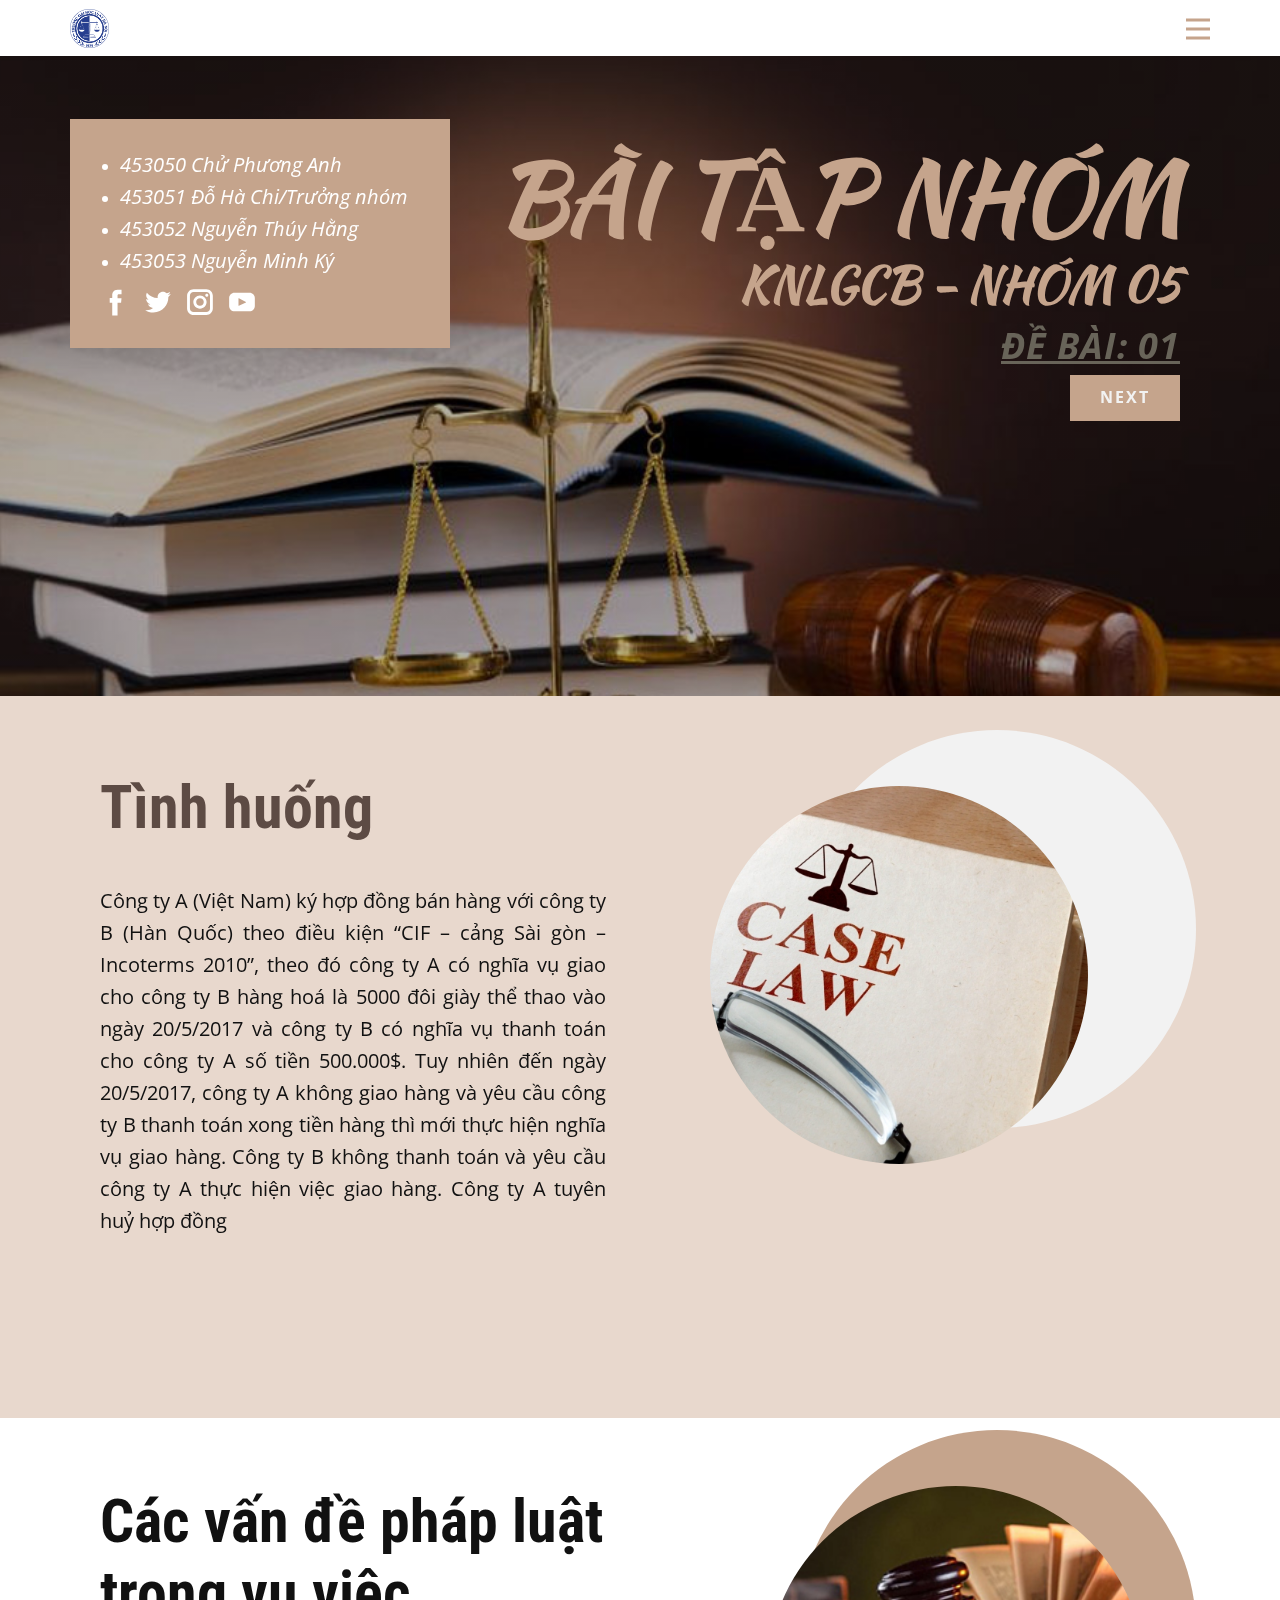
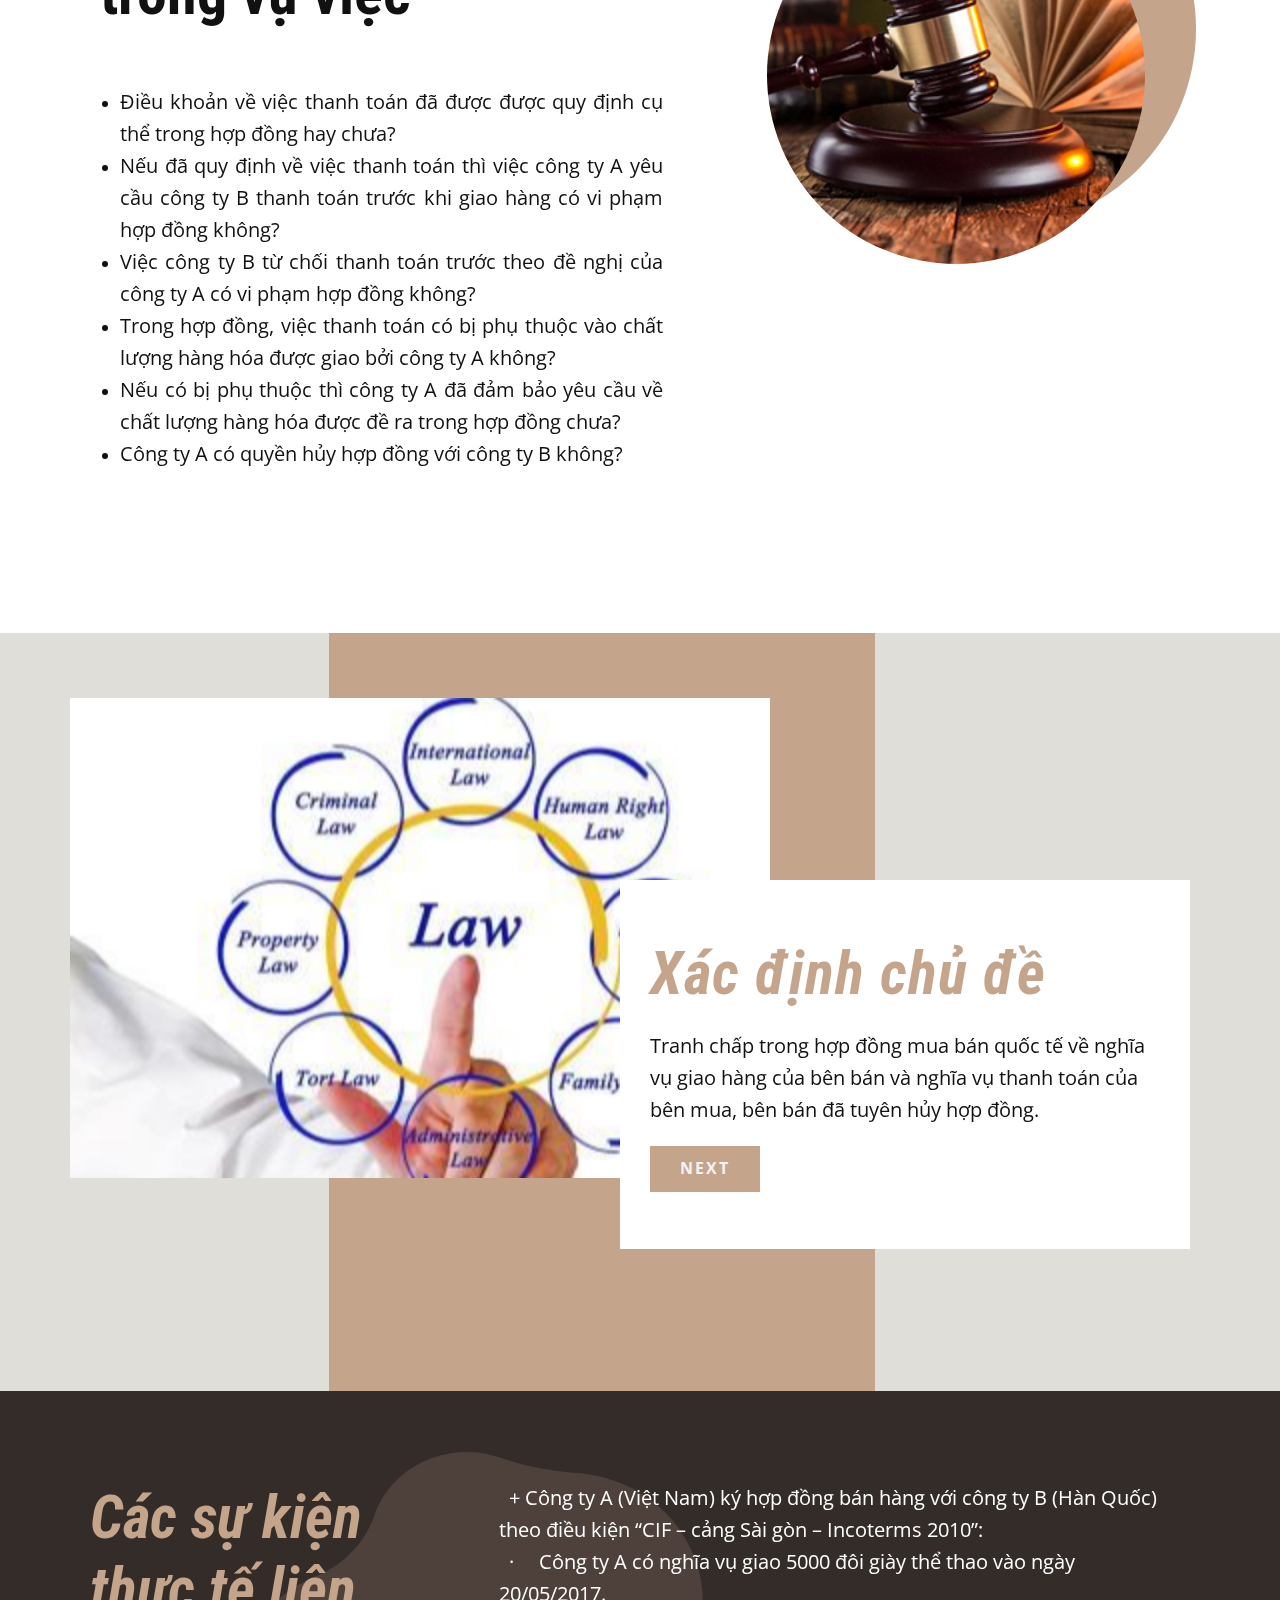
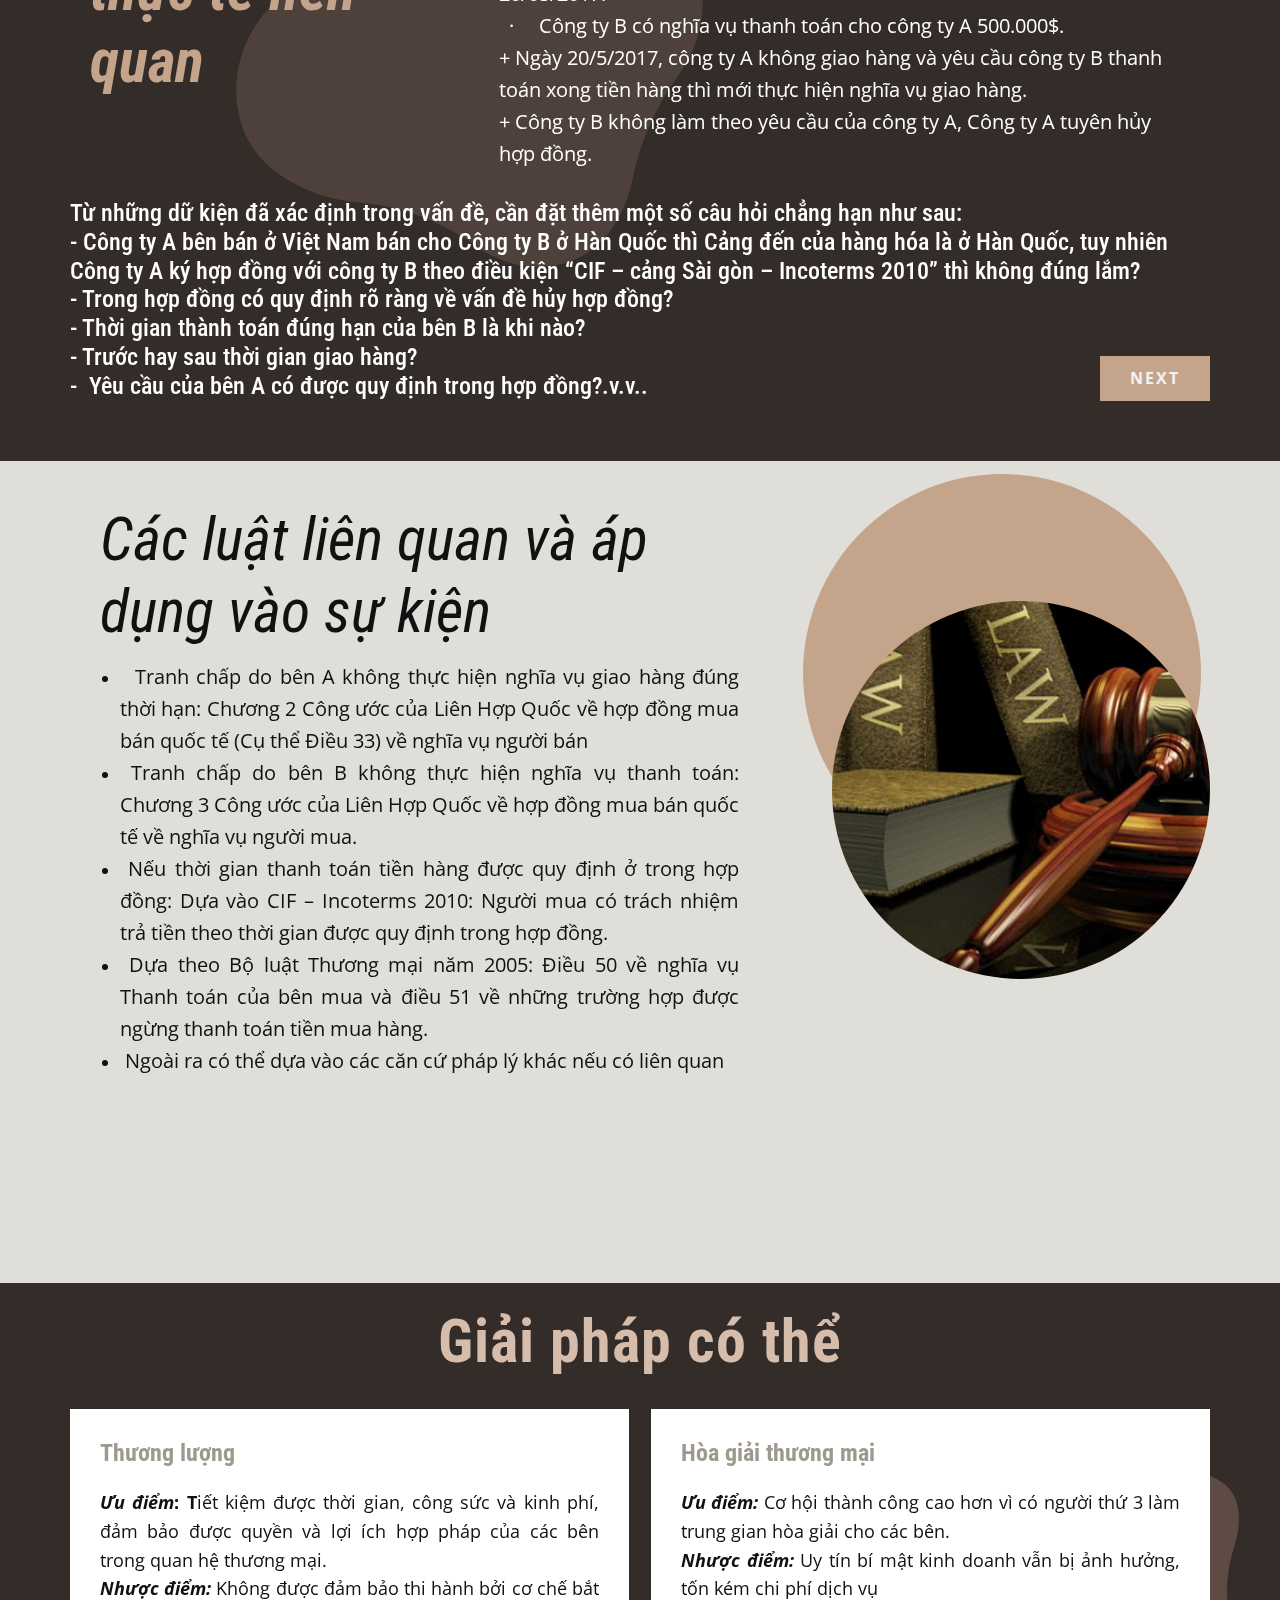
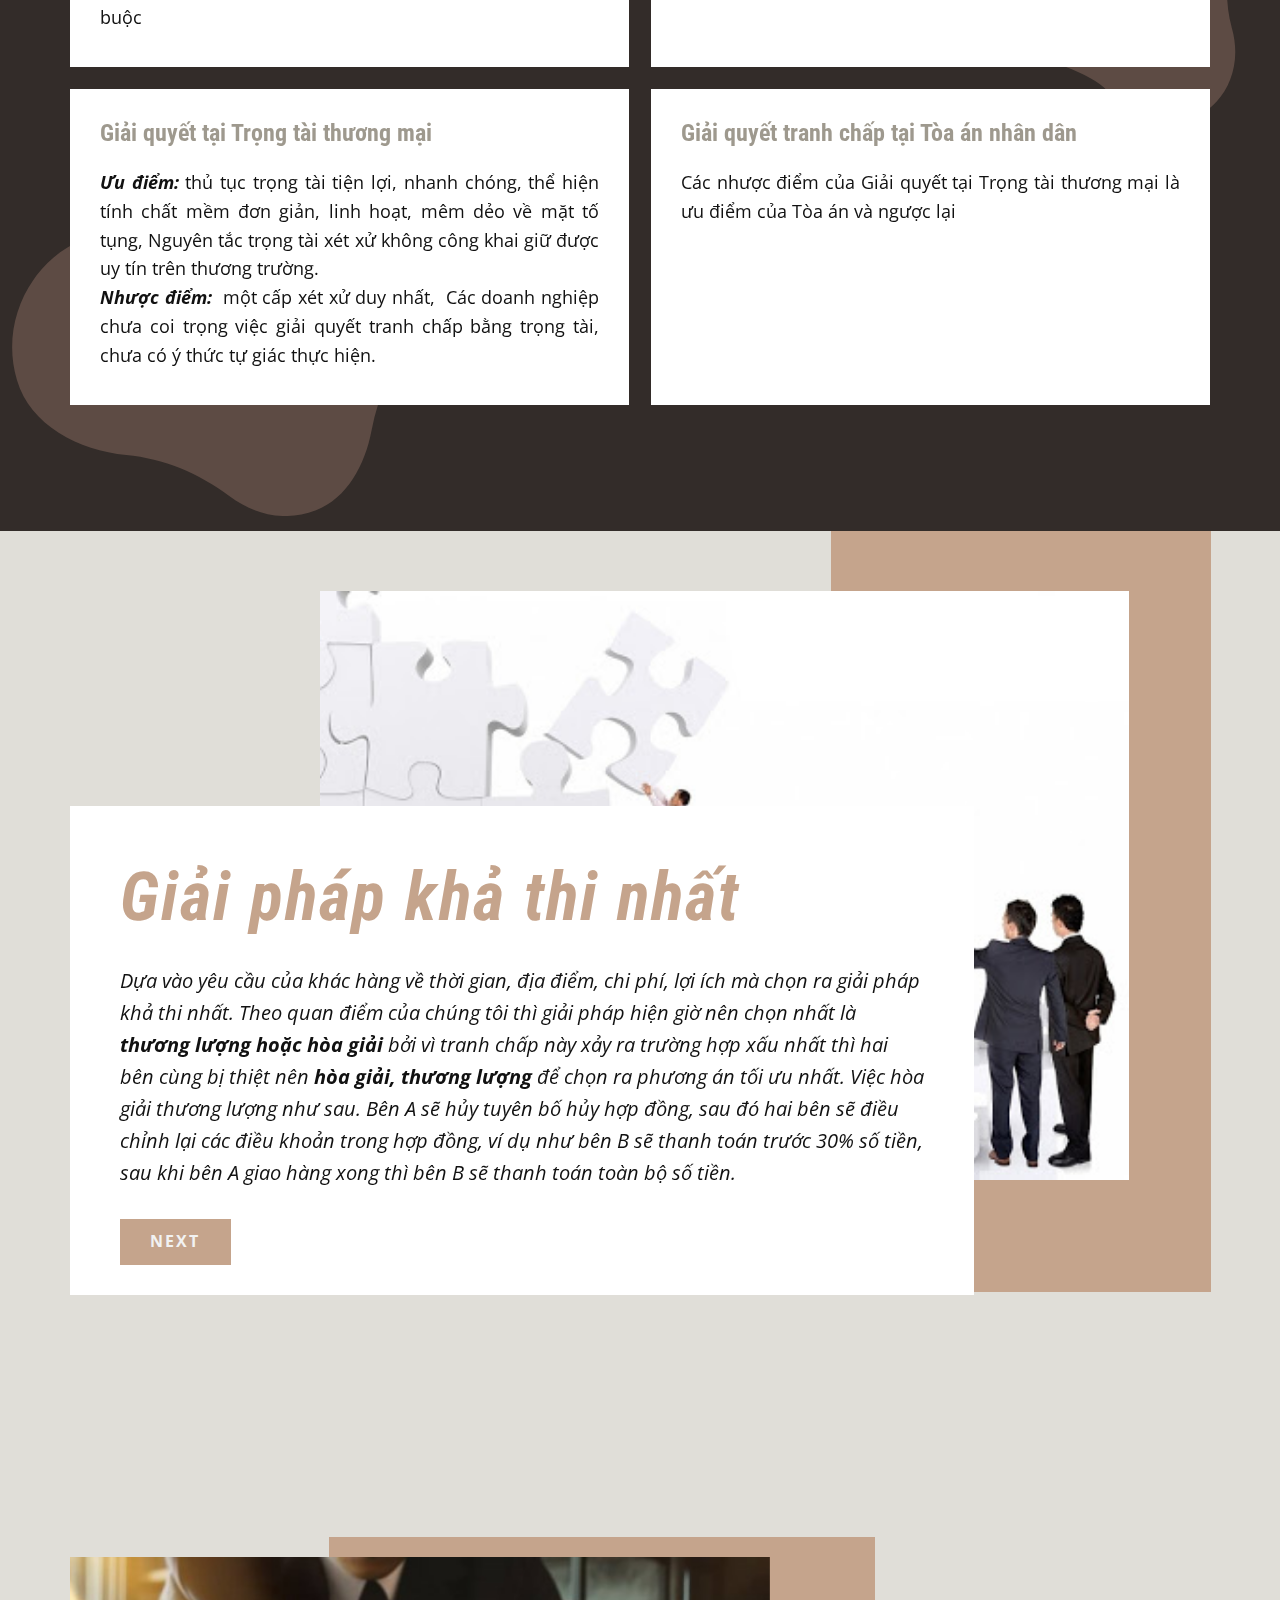
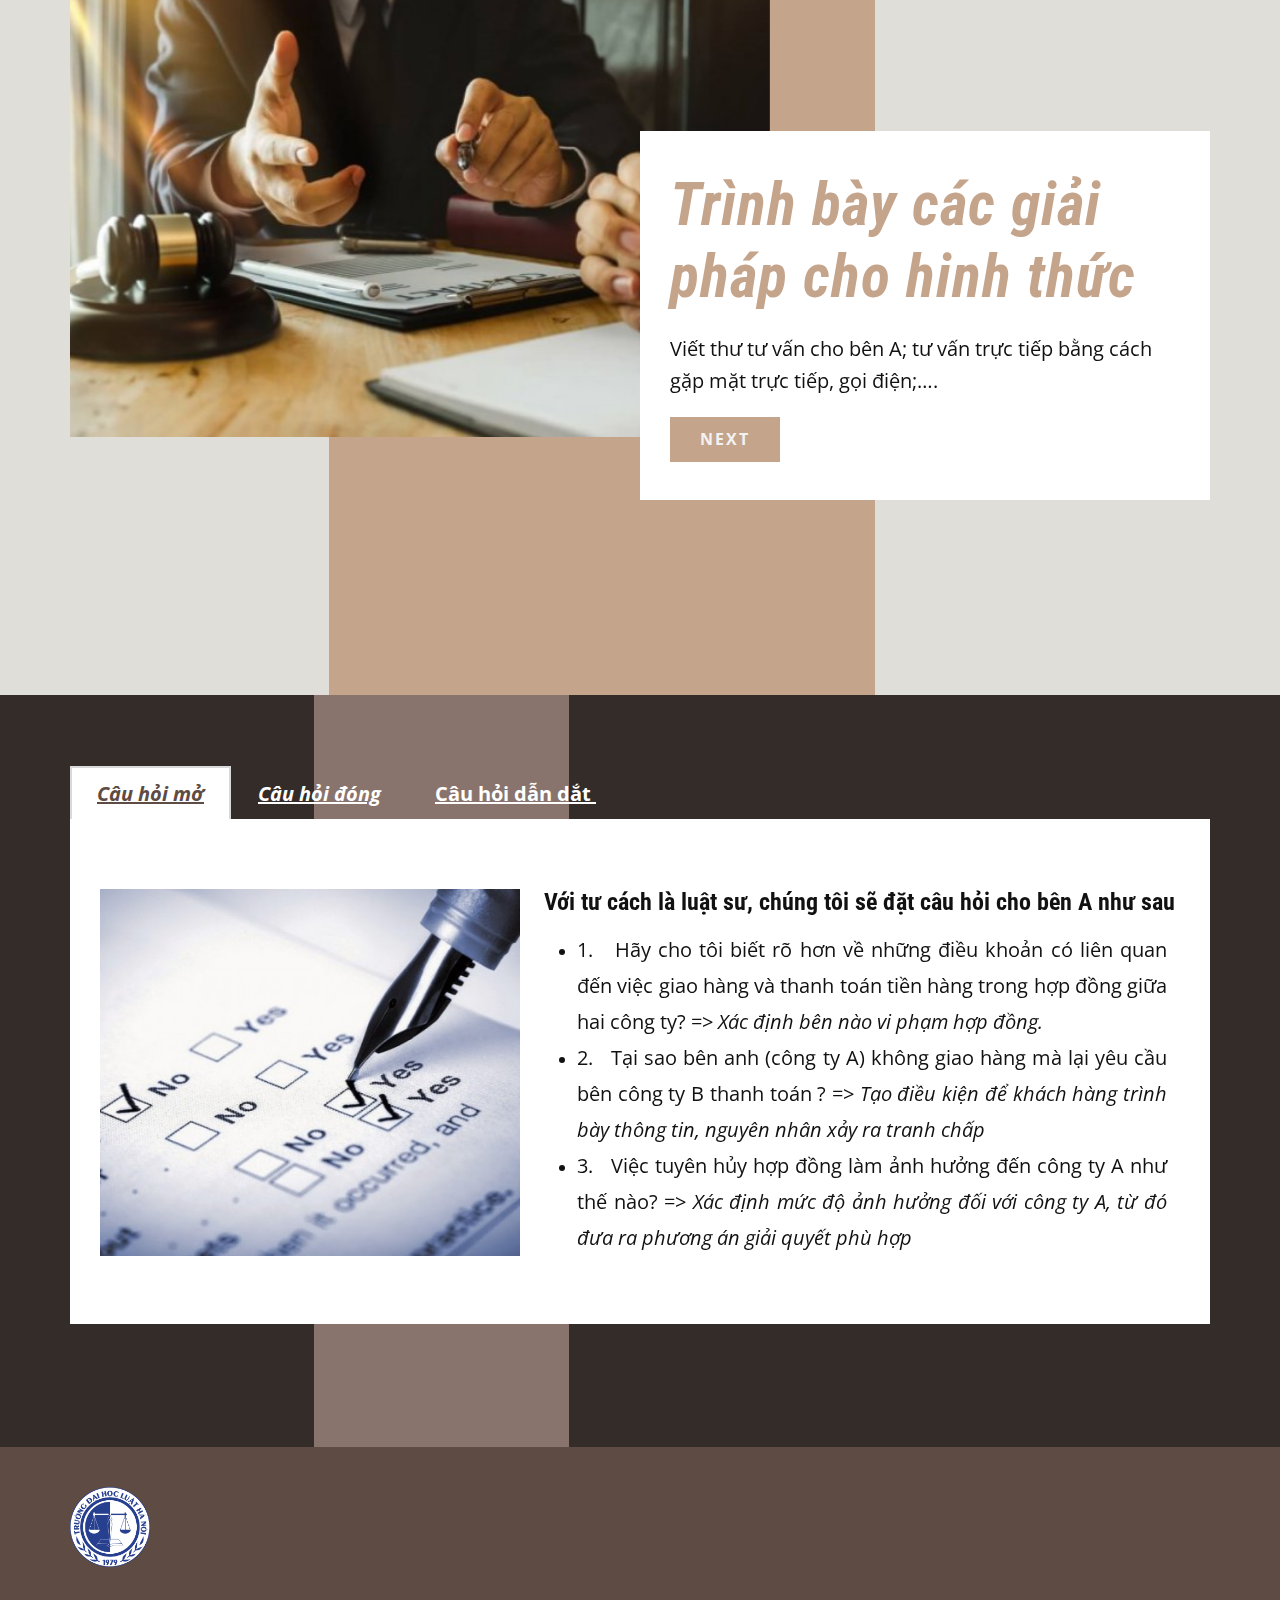
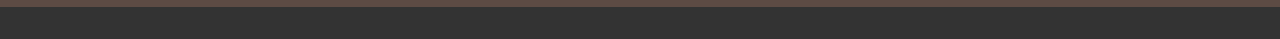
==== commit 5a14b7bf: "Update Home.html" ====
--- a/Home.html
+++ b/Home.html
@@ -421,7 +421,7 @@
 giải pháp khả thi nhất. Theo quan điểm của chúng tôi thì giải pháp hiện giờ nên
 chọn nhất là <b><i>thương lượng hoặc hòa giải</i></b> bởi vì tranh chấp này xảy
 ra trường hợp xấu nhất thì hai bên cùng bị thiệt nên <b><i>hòa giải, thương
-lượng</i></b> để chọn ra phương án tối ưu nhất
+lượng</i></b> để chọn ra phương án tối ưu nhất. Việc hòa giải thương lượng như sau. Bên A sẽ hủy tuyên bố hủy hợp đồng, sau đó hai bên sẽ điều chỉnh lại các điều khoản trong hợp đồng, ví dụ như bên B sẽ thanh toán trước 30% số tiền, sau khi bên A giao hàng xong thì bên B sẽ thanh toán toàn bộ số tiền.
             </p>
             <a href="Home.html#carousel_1bfa" data-page-id="82183825" class="u-btn u-btn-rectangle u-button-style u-hover-palette-2-base u-palette-3-base u-text-grey-5 u-btn-1">next</a>
           </div>
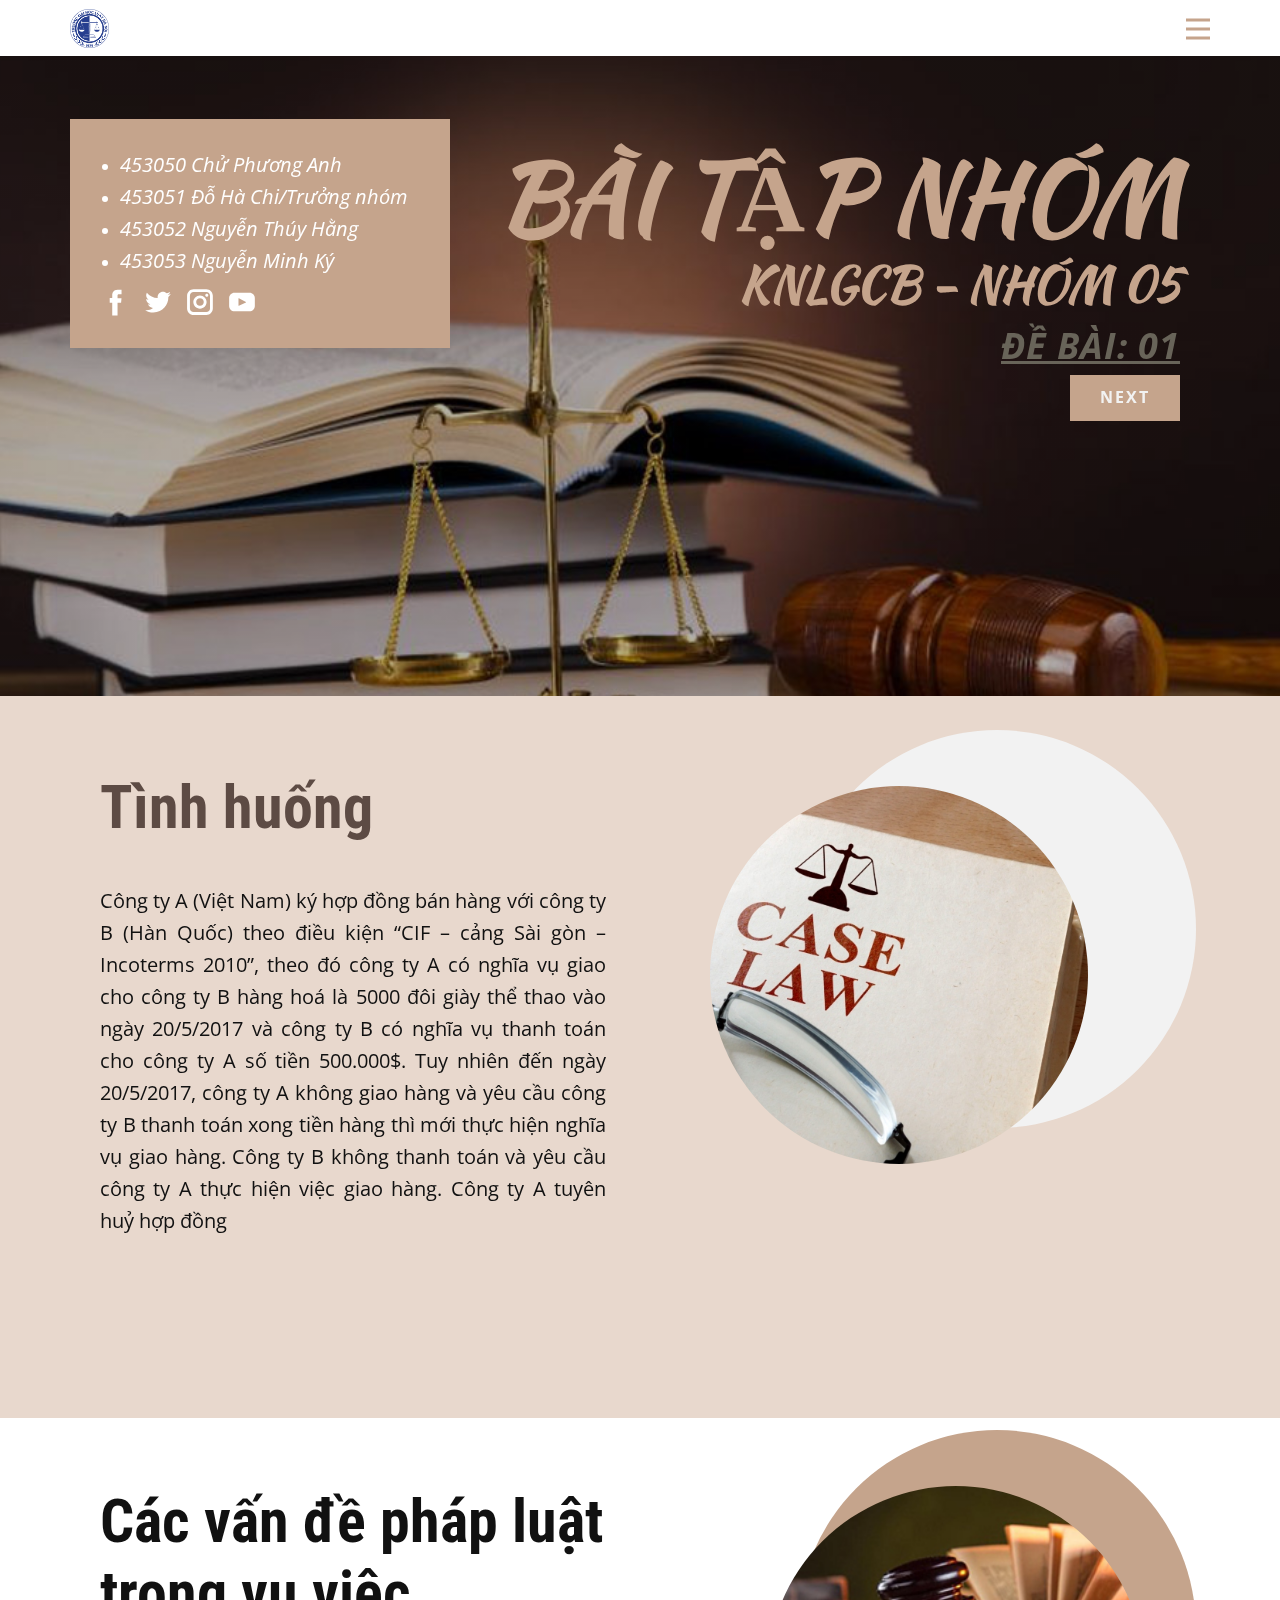
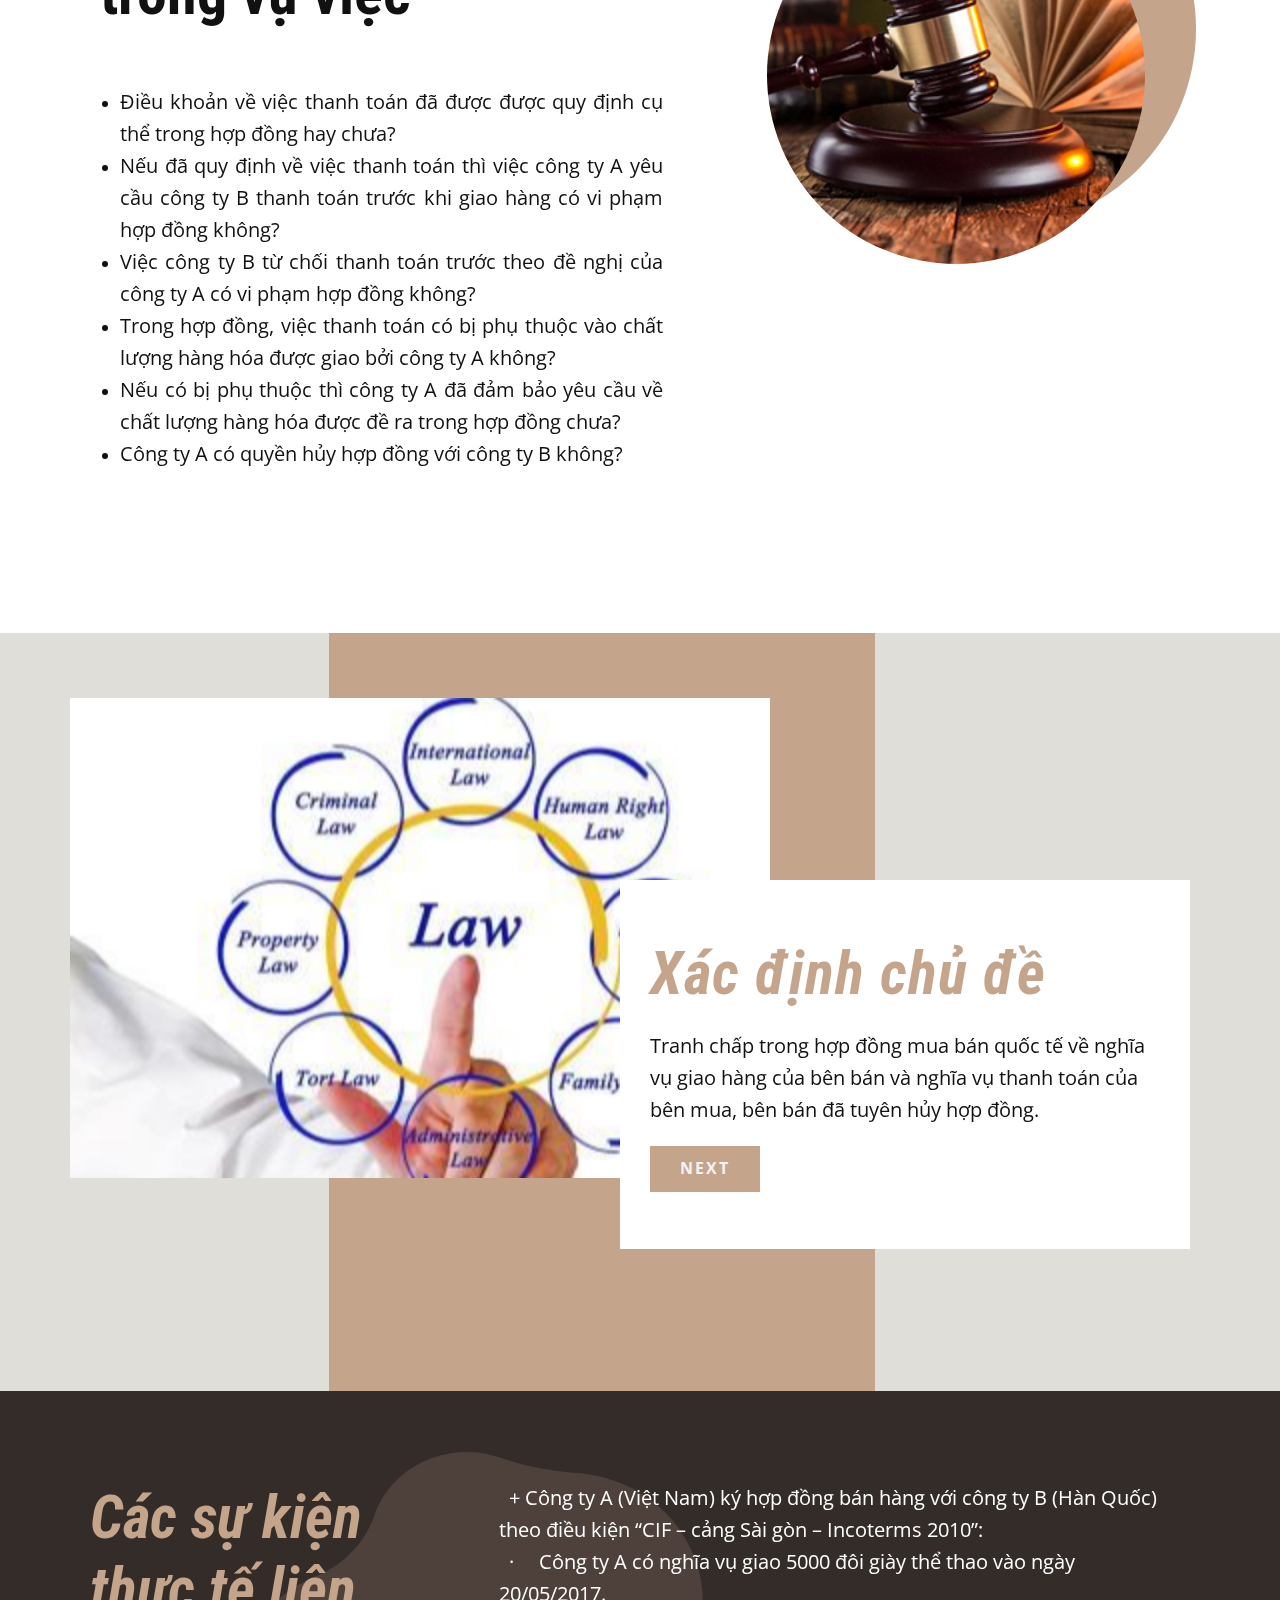
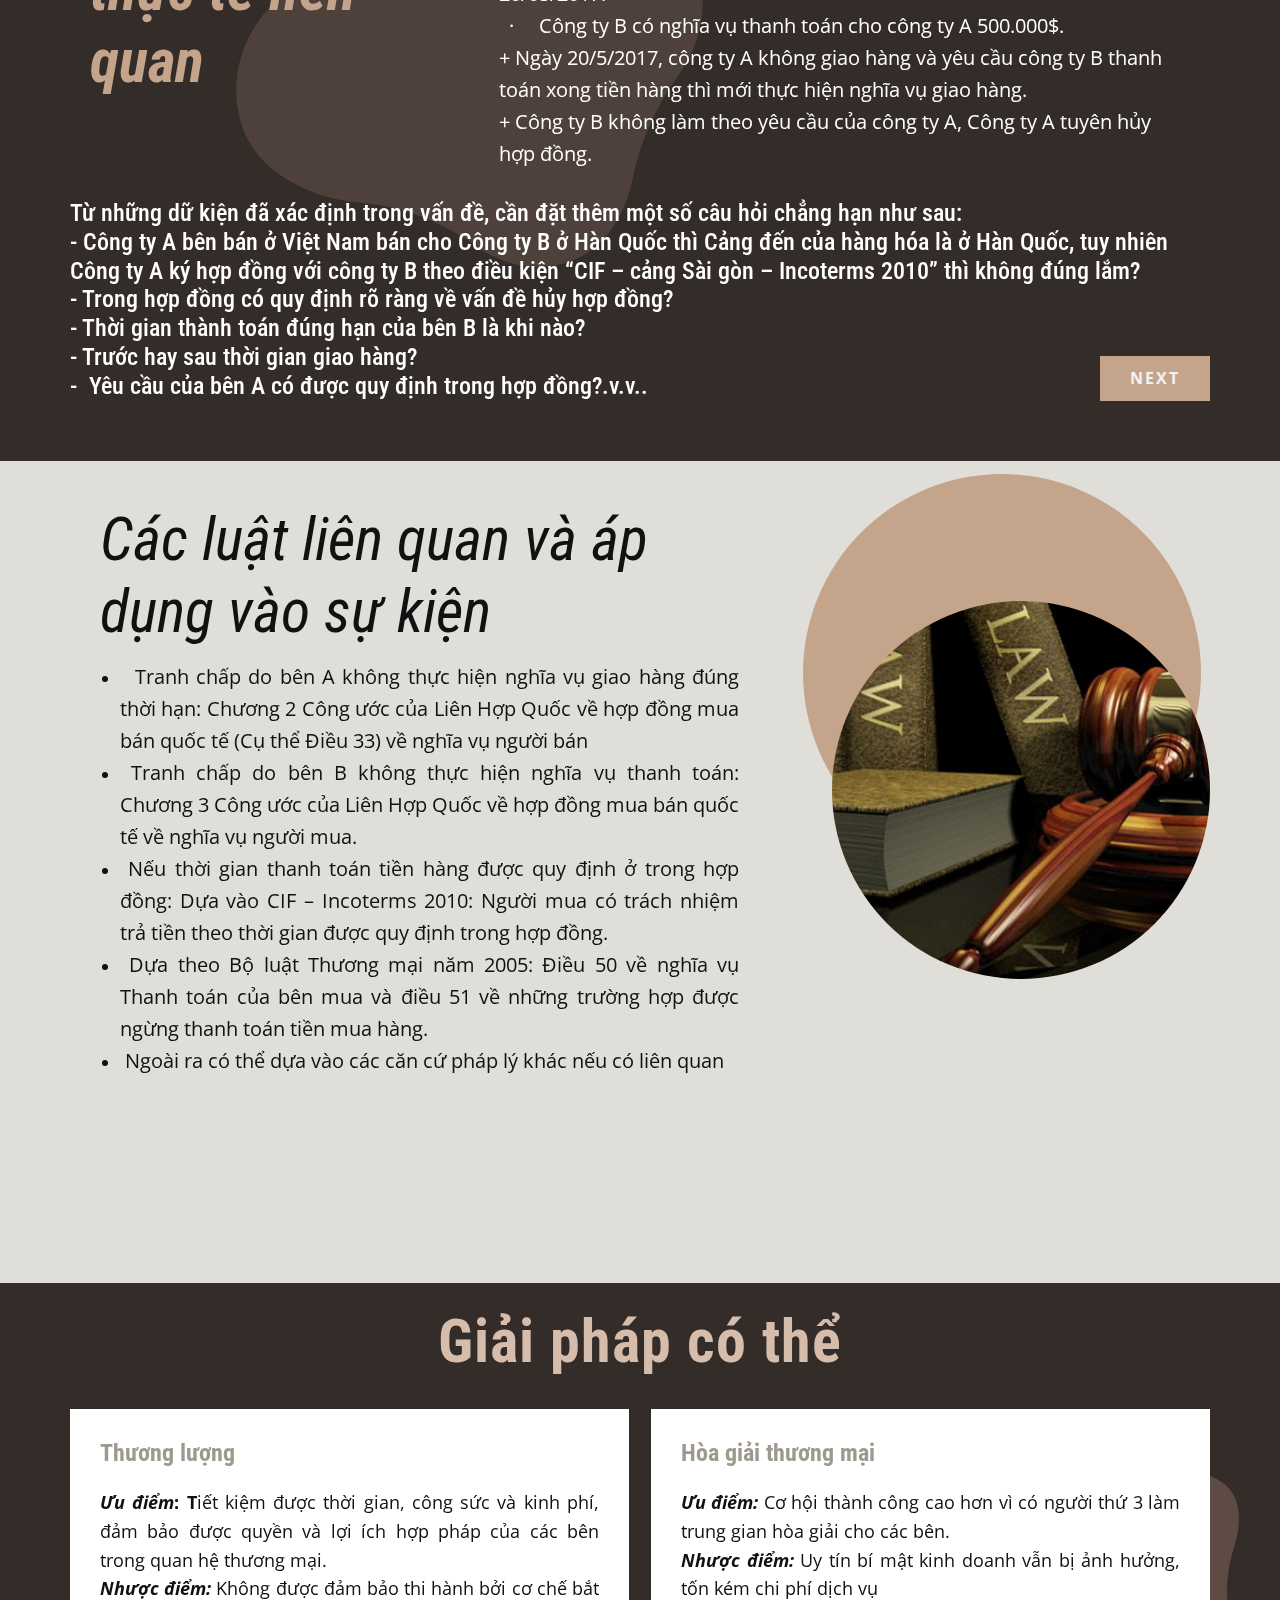
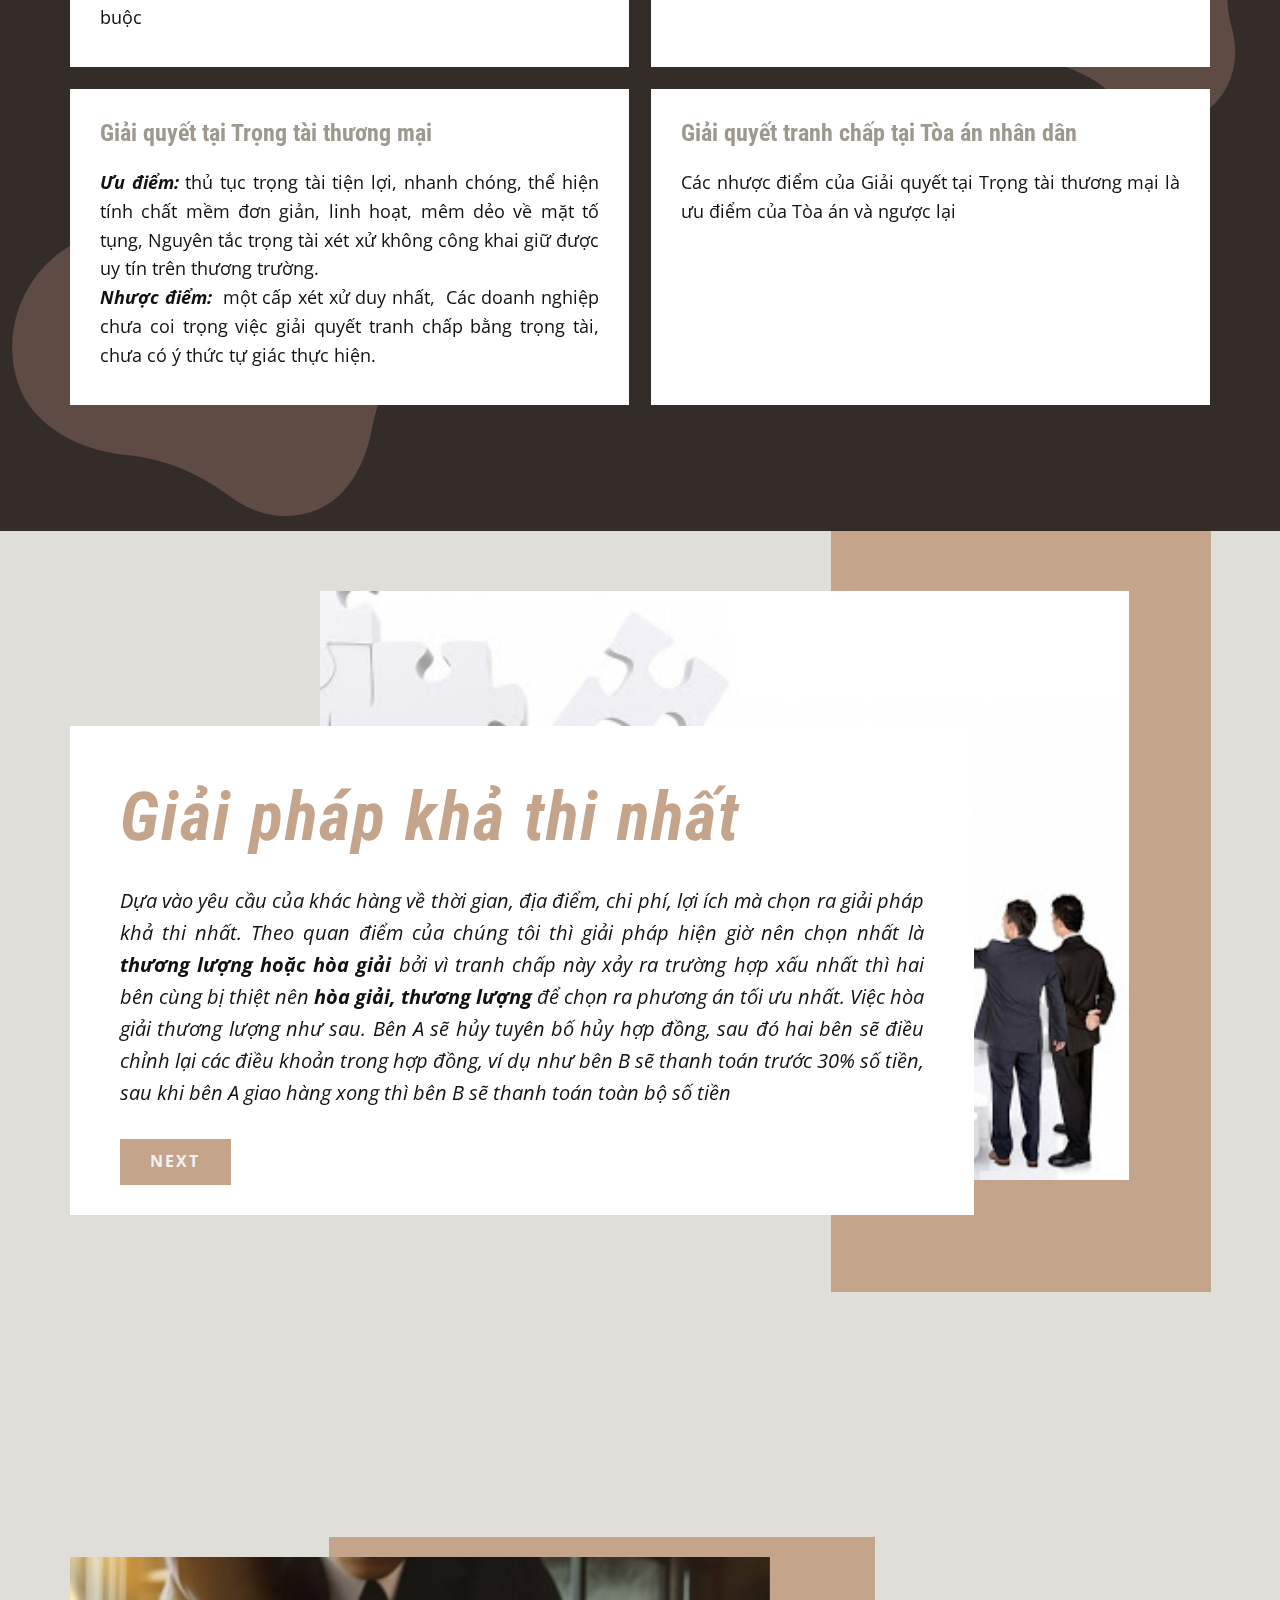
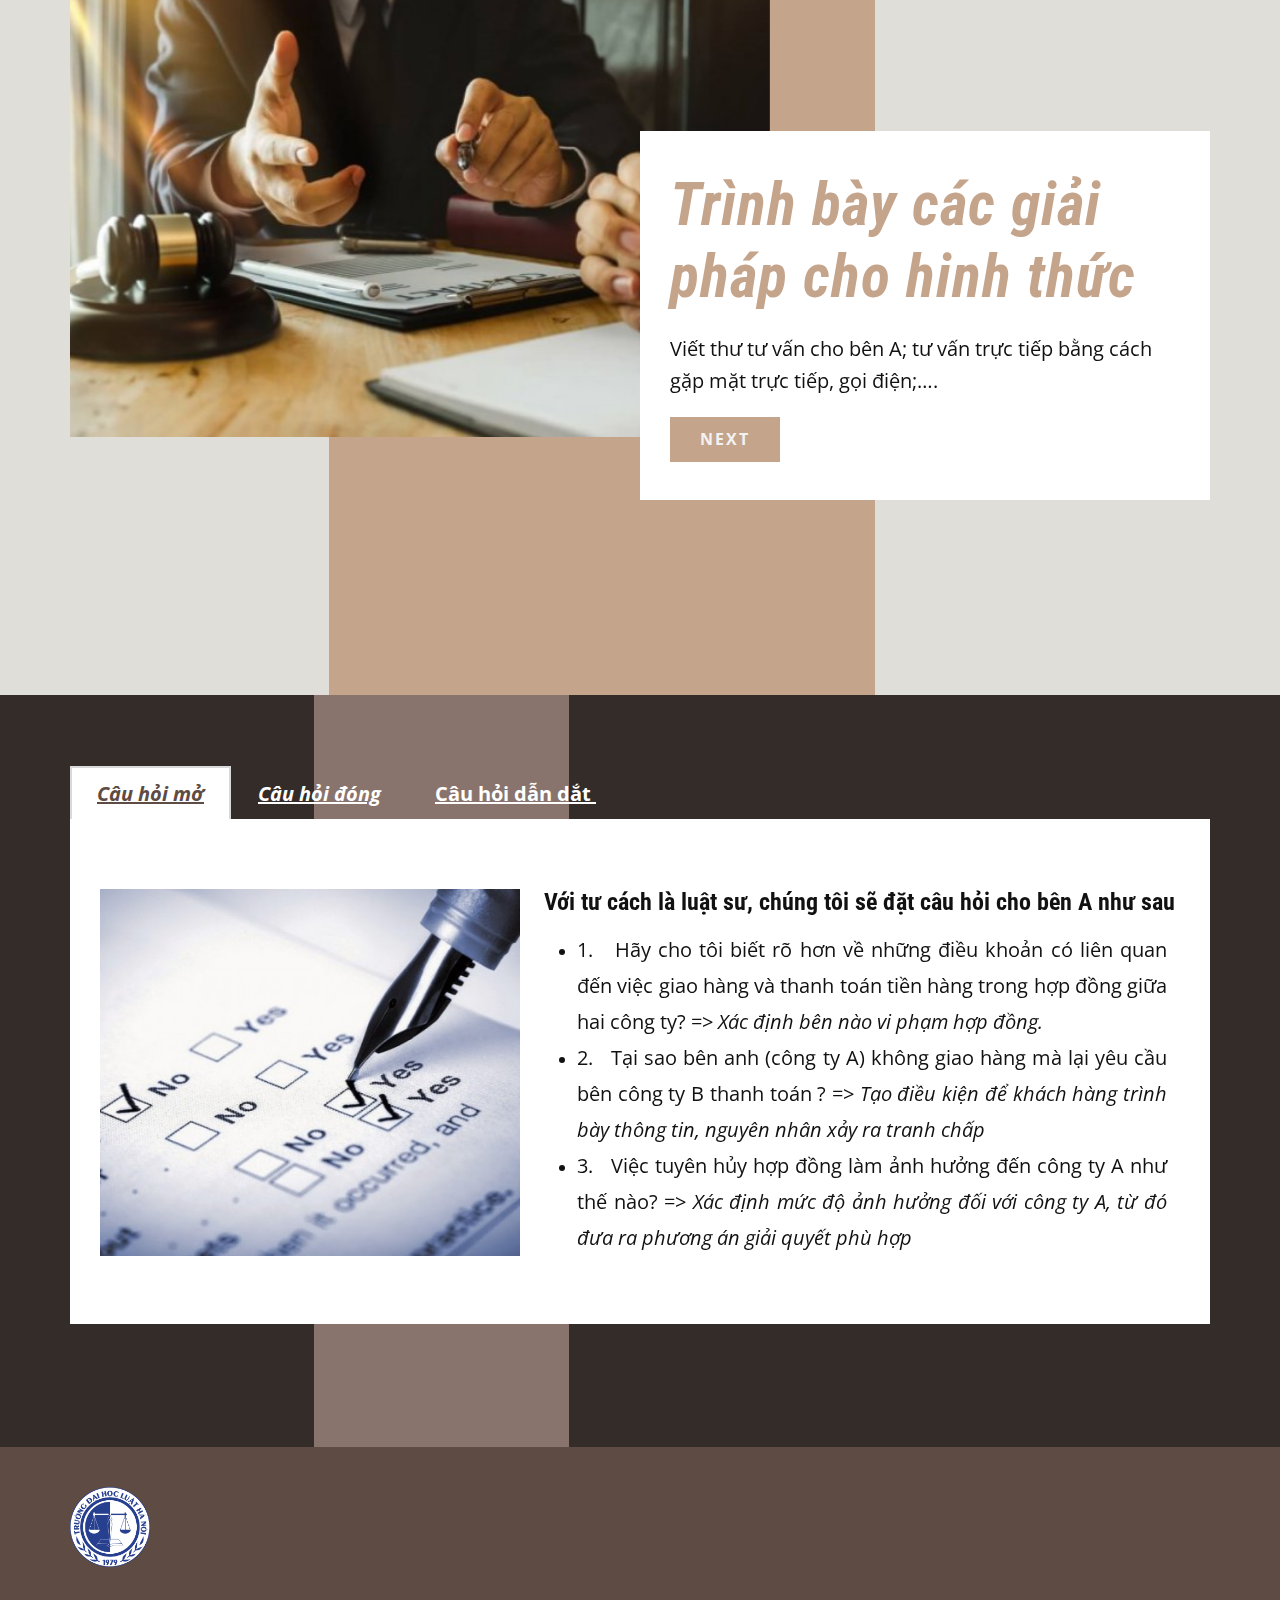
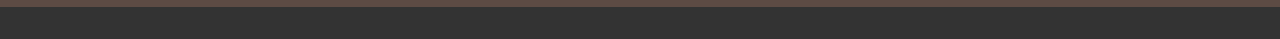
==== commit 19ae0615: "Add files via upload" ====
--- a/Home.html
+++ b/Home.html
@@ -411,17 +411,17 @@
       <div class="u-clearfix u-sheet u-sheet-1">
         <div class="u-palette-3-base u-shape u-shape-rectangle u-shape-1"></div>
         <img src="images/unnamed.jpg" class="u-align-left u-image u-image-1" data-image-width="512" data-image-height="315">
-        <div class="u-align-left u-container-style u-group u-white u-group-1">
+        <div class="u-container-style u-group u-white u-group-1">
           <div class="u-container-layout u-valign-middle u-container-layout-1">
-            <h1 class="u-text u-text-palette-3-base u-text-1" data-animation-name="flipIn" data-animation-duration="1000" data-animation-delay="0" data-animation-direction="X"><i>Giải
+            <h1 class="u-align-left u-text u-text-palette-3-base u-text-1" data-animation-name="flipIn" data-animation-duration="1000" data-animation-delay="0" data-animation-direction="X"><i>Giải
 pháp khả thi nhất</i>
             </h1>
-            <p class="u-text u-text-2" data-animation-name="slideIn" data-animation-duration="1000" data-animation-delay="0" data-animation-direction="Down">Dựa
+            <p class="u-align-justify u-text u-text-2" data-animation-name="slideIn" data-animation-duration="1000" data-animation-delay="0" data-animation-direction="Down">Dựa
 vào yêu cầu của khác hàng về thời gian, địa điểm, chi phí, lợi ích mà chọn ra
 giải pháp khả thi nhất. Theo quan điểm của chúng tôi thì giải pháp hiện giờ nên
 chọn nhất là <b><i>thương lượng hoặc hòa giải</i></b> bởi vì tranh chấp này xảy
 ra trường hợp xấu nhất thì hai bên cùng bị thiệt nên <b><i>hòa giải, thương
-lượng</i></b> để chọn ra phương án tối ưu nhất. Việc hòa giải thương lượng như sau. Bên A sẽ hủy tuyên bố hủy hợp đồng, sau đó hai bên sẽ điều chỉnh lại các điều khoản trong hợp đồng, ví dụ như bên B sẽ thanh toán trước 30% số tiền, sau khi bên A giao hàng xong thì bên B sẽ thanh toán toàn bộ số tiền.
+lượng</i></b> để chọn ra phương án tối ưu nhất.&nbsp;Việc hòa giải thương lượng như sau. Bên A sẽ hủy tuyên bố hủy hợp đồng, sau đó hai bên sẽ điều chỉnh lại các điều khoản trong hợp đồng, ví dụ như bên B sẽ thanh toán trước 30% số tiền, sau khi bên A giao hàng xong thì bên B sẽ thanh toán toàn bộ số tiền
             </p>
             <a href="Home.html#carousel_1bfa" data-page-id="82183825" class="u-btn u-btn-rectangle u-button-style u-hover-palette-2-base u-palette-3-base u-text-grey-5 u-btn-1">next</a>
           </div>
@@ -609,7 +609,7 @@
         </a>
       </div></footer>
     <section class="u-backlink u-clearfix u-grey-80">
-  
+   
     </section>
   </body>
-</html>
+</html>--- a/Home.css
+++ b/Home.css
@@ -1357,9 +1357,10 @@
 }
 
 .u-section-8 .u-group-1 {
-  min-height: 414px;
+  min-height: 487px;
   width: 904px;
-  margin: -374px auto 60px 0;
+  height: auto;
+  margin: -454px auto 60px 0;
 }
 
 .u-section-8 .u-container-layout-1 {
@@ -1414,6 +1415,7 @@
     min-height: 379px;
     width: 561px;
     margin-top: -171px;
+    height: auto;
   }
 
   .u-section-8 .u-text-1 {
@@ -1784,46 +1786,46 @@
 }
 
 .u-section-10 .u-container-layout-4 {
-  padding: 30px 80px 30px 70px;
+  padding: 0 0 30px;
 }
 
 .u-section-10 .u-text-6 {
-  margin: -30px -80px 0 -70px;
+  margin: 0;
 }
 
 .u-section-10 .u-text-7 {
   font-size: 1.25rem;
   animation-duration: 1000ms;
-  margin: 0 -80px 0 -70px;
+  margin: 0 70px;
 }
 
 .u-section-10 .u-text-8 {
   font-size: 1.25rem;
   animation-duration: 1000ms;
-  margin: 0 -80px 0 -70px;
+  margin: 20px 70px 0;
 }
 
 .u-section-10 .u-container-layout-5 {
-  padding: 30px 79px 30px 70px;
+  padding: 0 0 30px;
 }
 
 .u-section-10 .u-text-9 {
-  margin: -30px -79px 0 -70px;
+  margin: 0;
 }
 
 .u-section-10 .u-text-10 {
   font-size: 1.25rem;
   animation-duration: 1000ms;
-  margin: 0 -79px 0 -70px;
+  margin: 0 70px;
 }
 
 .u-section-10 .u-text-11 {
   font-size: 1.25rem;
-  margin: 0 -79px 0 -70px;
+  margin: 8px 70px 0;
 }
 
 .u-section-10 .u-container-layout-6 {
-  padding: 27px 70px 30px;
+  padding: 27px 0 30px;
 }
 
 .u-section-10 .u-text-12 {
@@ -1834,13 +1836,13 @@
 .u-section-10 .u-text-13 {
   font-size: 1.25rem;
   animation-duration: 1000ms;
-  margin: 0 -70px;
+  margin: 0 70px;
 }
 
 .u-section-10 .u-text-14 {
   font-size: 1.25rem;
   animation-duration: 1000ms;
-  margin: 0 -70px;
+  margin: 29px 70px 0;
 }
 
 .u-section-10 .u-carousel-control-1 {
@@ -1895,11 +1897,6 @@
     height: auto;
   }
 
-  .u-section-10 .u-text-6 {
-    margin-right: 0;
-    margin-left: 0;
-  }
-
   .u-section-10 .u-text-7 {
     margin-right: 0;
     margin-left: 0;
@@ -1910,11 +1907,6 @@
     margin-left: 0;
   }
 
-  .u-section-10 .u-text-9 {
-    margin-right: 0;
-    margin-left: 0;
-  }
-
   .u-section-10 .u-text-10 {
     margin-right: 0;
     margin-left: 0;
@@ -1951,21 +1943,6 @@
 
   .u-section-10 .u-slider-1 {
     width: 660px;
-  }
-
-  .u-section-10 .u-container-layout-4 {
-    padding-right: 30px;
-    padding-left: 30px;
-  }
-
-  .u-section-10 .u-container-layout-5 {
-    padding-right: 30px;
-    padding-left: 30px;
-  }
-
-  .u-section-10 .u-container-layout-6 {
-    padding-right: 30px;
-    padding-left: 30px;
   }
 }
 
@@ -2003,21 +1980,6 @@
 
   .u-section-10 .u-slider-1 {
     width: 520px;
-  }
-
-  .u-section-10 .u-container-layout-4 {
-    padding-right: 10px;
-    padding-left: 10px;
-  }
-
-  .u-section-10 .u-container-layout-5 {
-    padding-right: 10px;
-    padding-left: 10px;
-  }
-
-  .u-section-10 .u-container-layout-6 {
-    padding-right: 10px;
-    padding-left: 10px;
   }
 }
 
@@ -2053,10 +2015,6 @@
   .u-section-10 .u-slider-1 {
     width: 320px;
   }
-
-  .u-section-10 .u-text-12 {
-    width: 320px;
-  }
 }h1:hover {
 color : green;
 }
